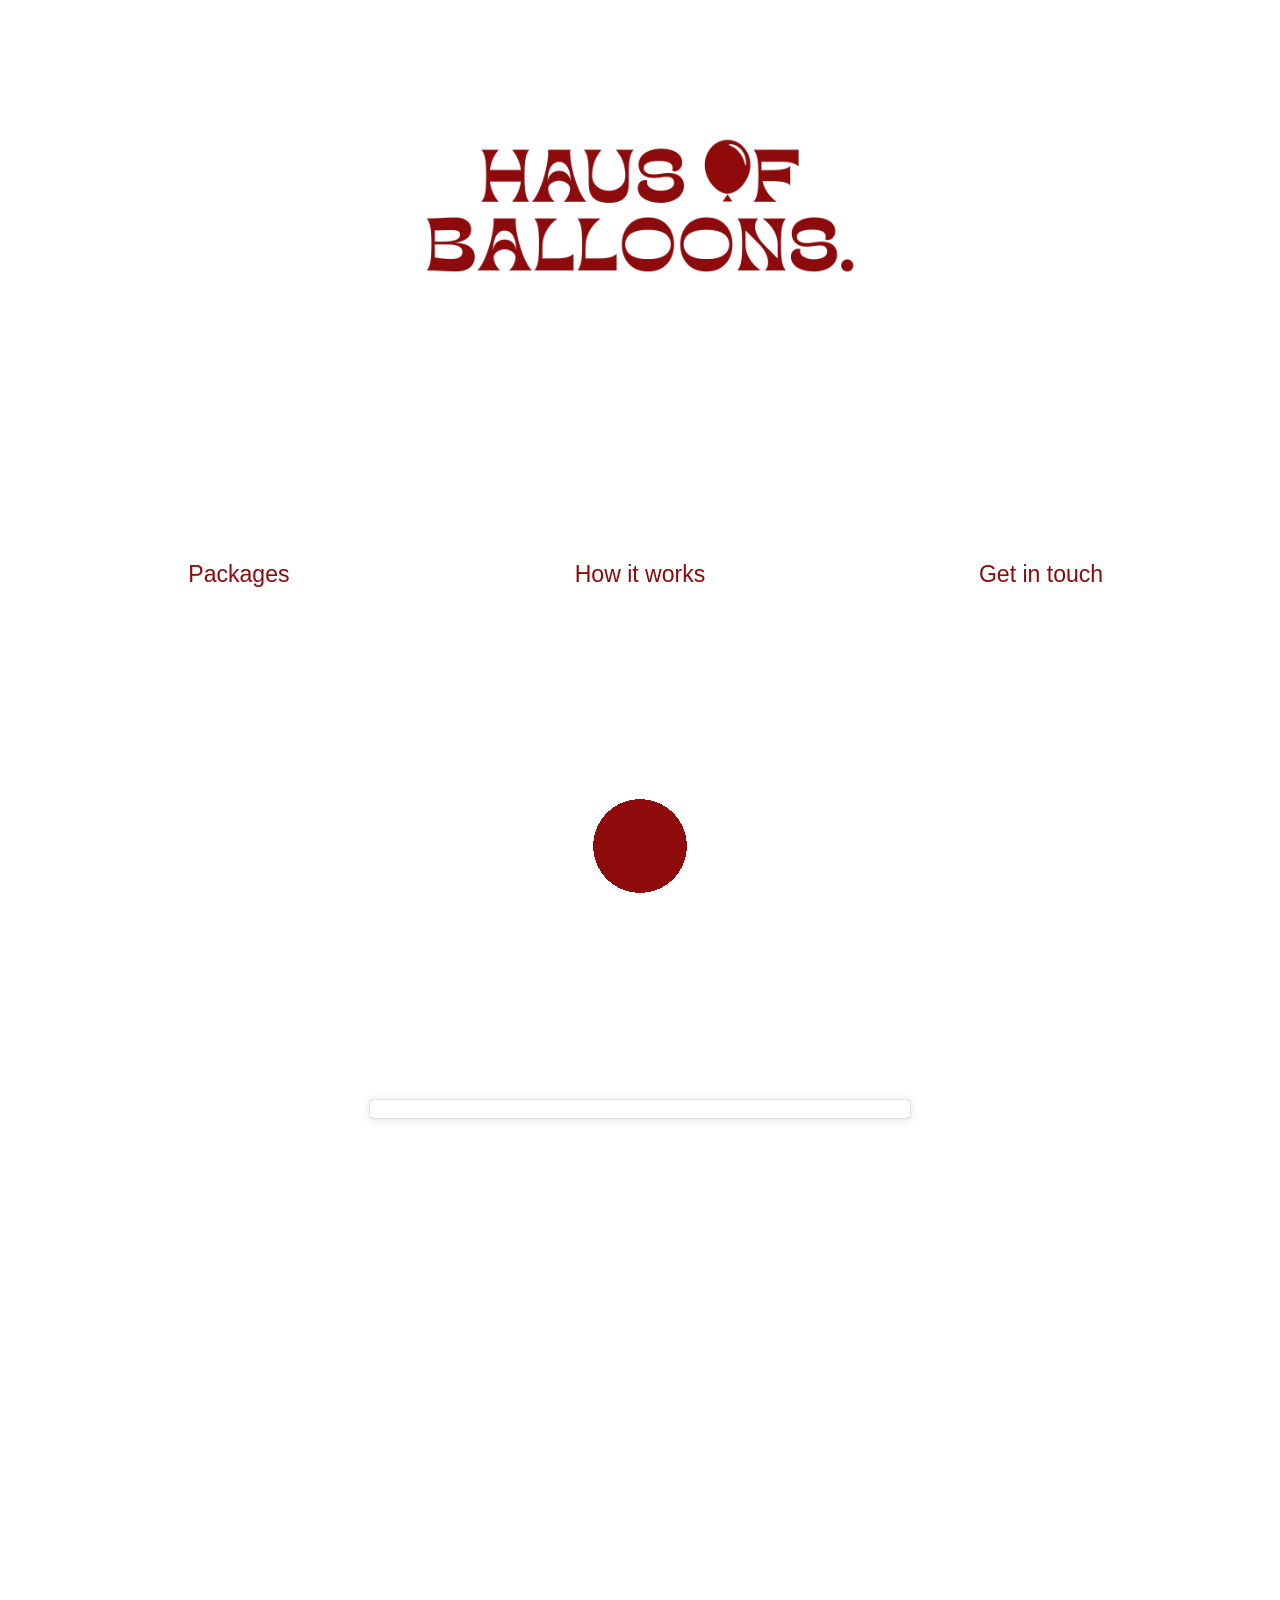
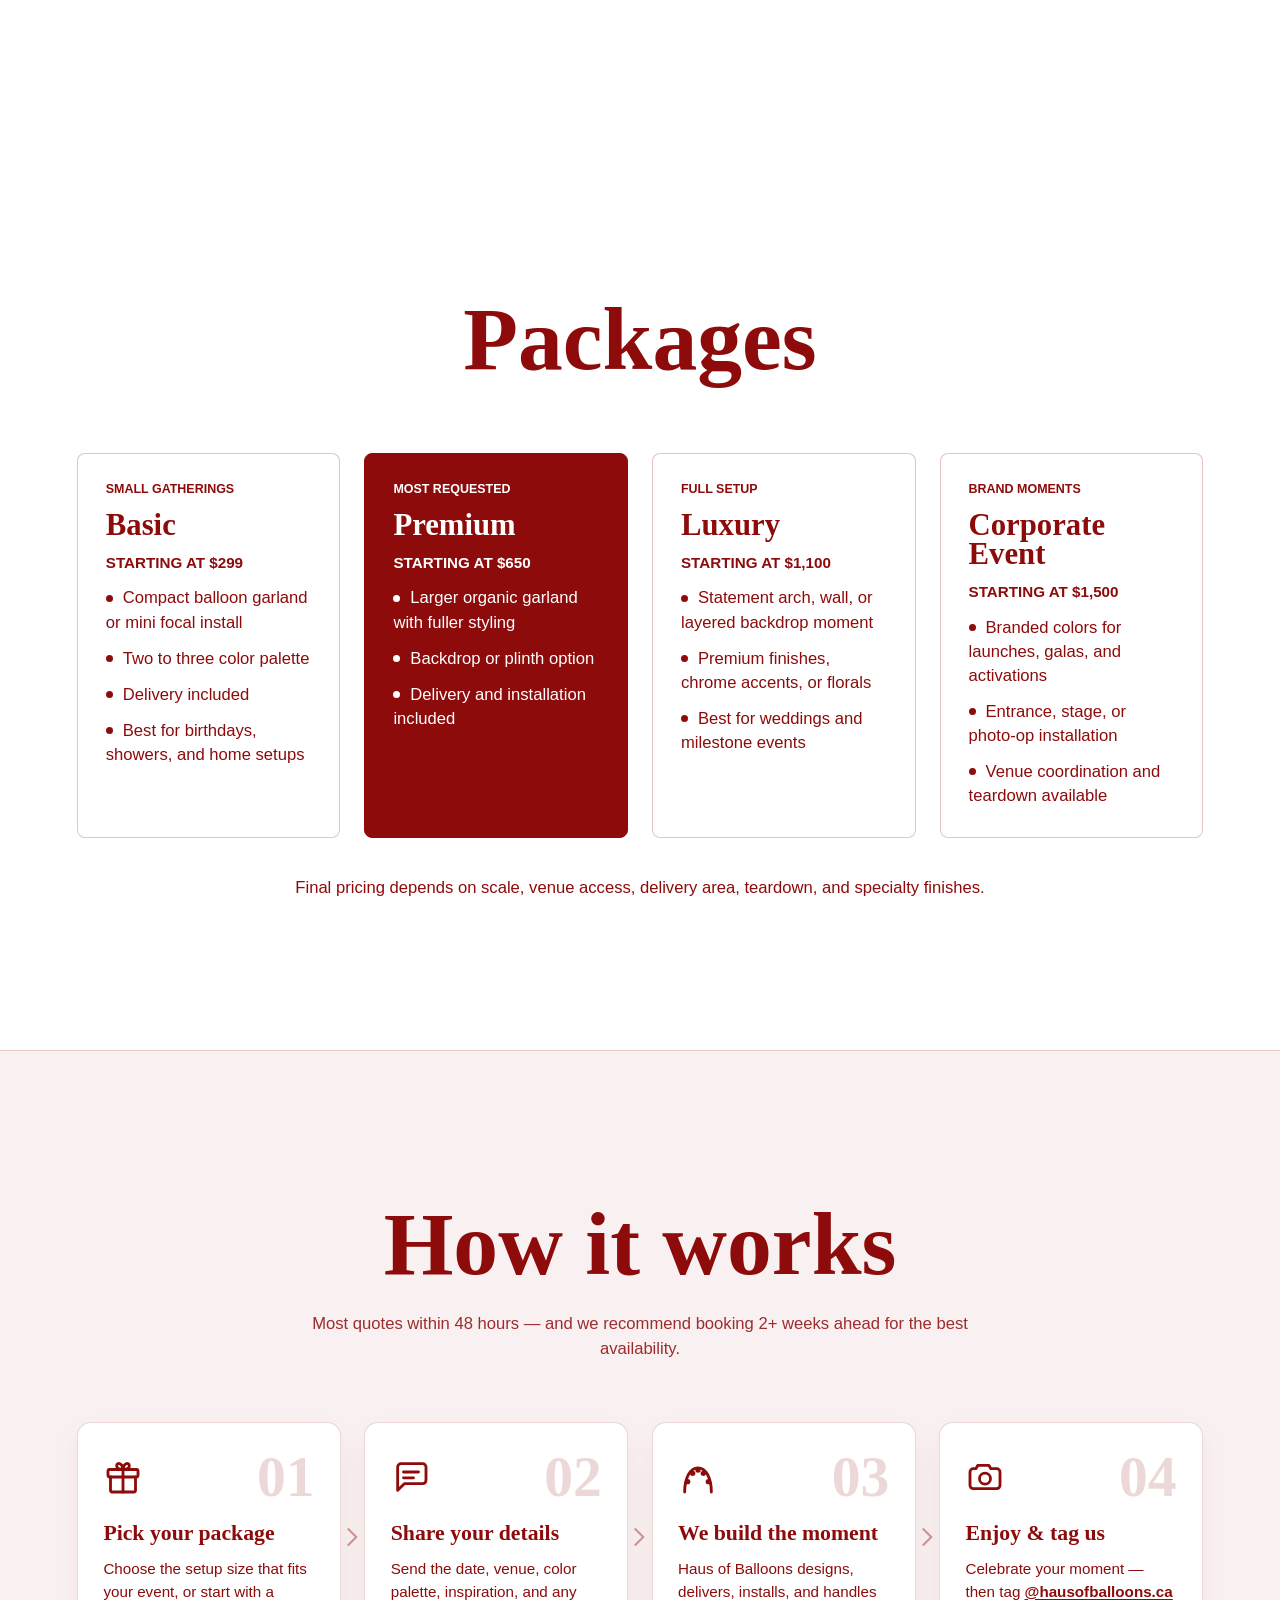
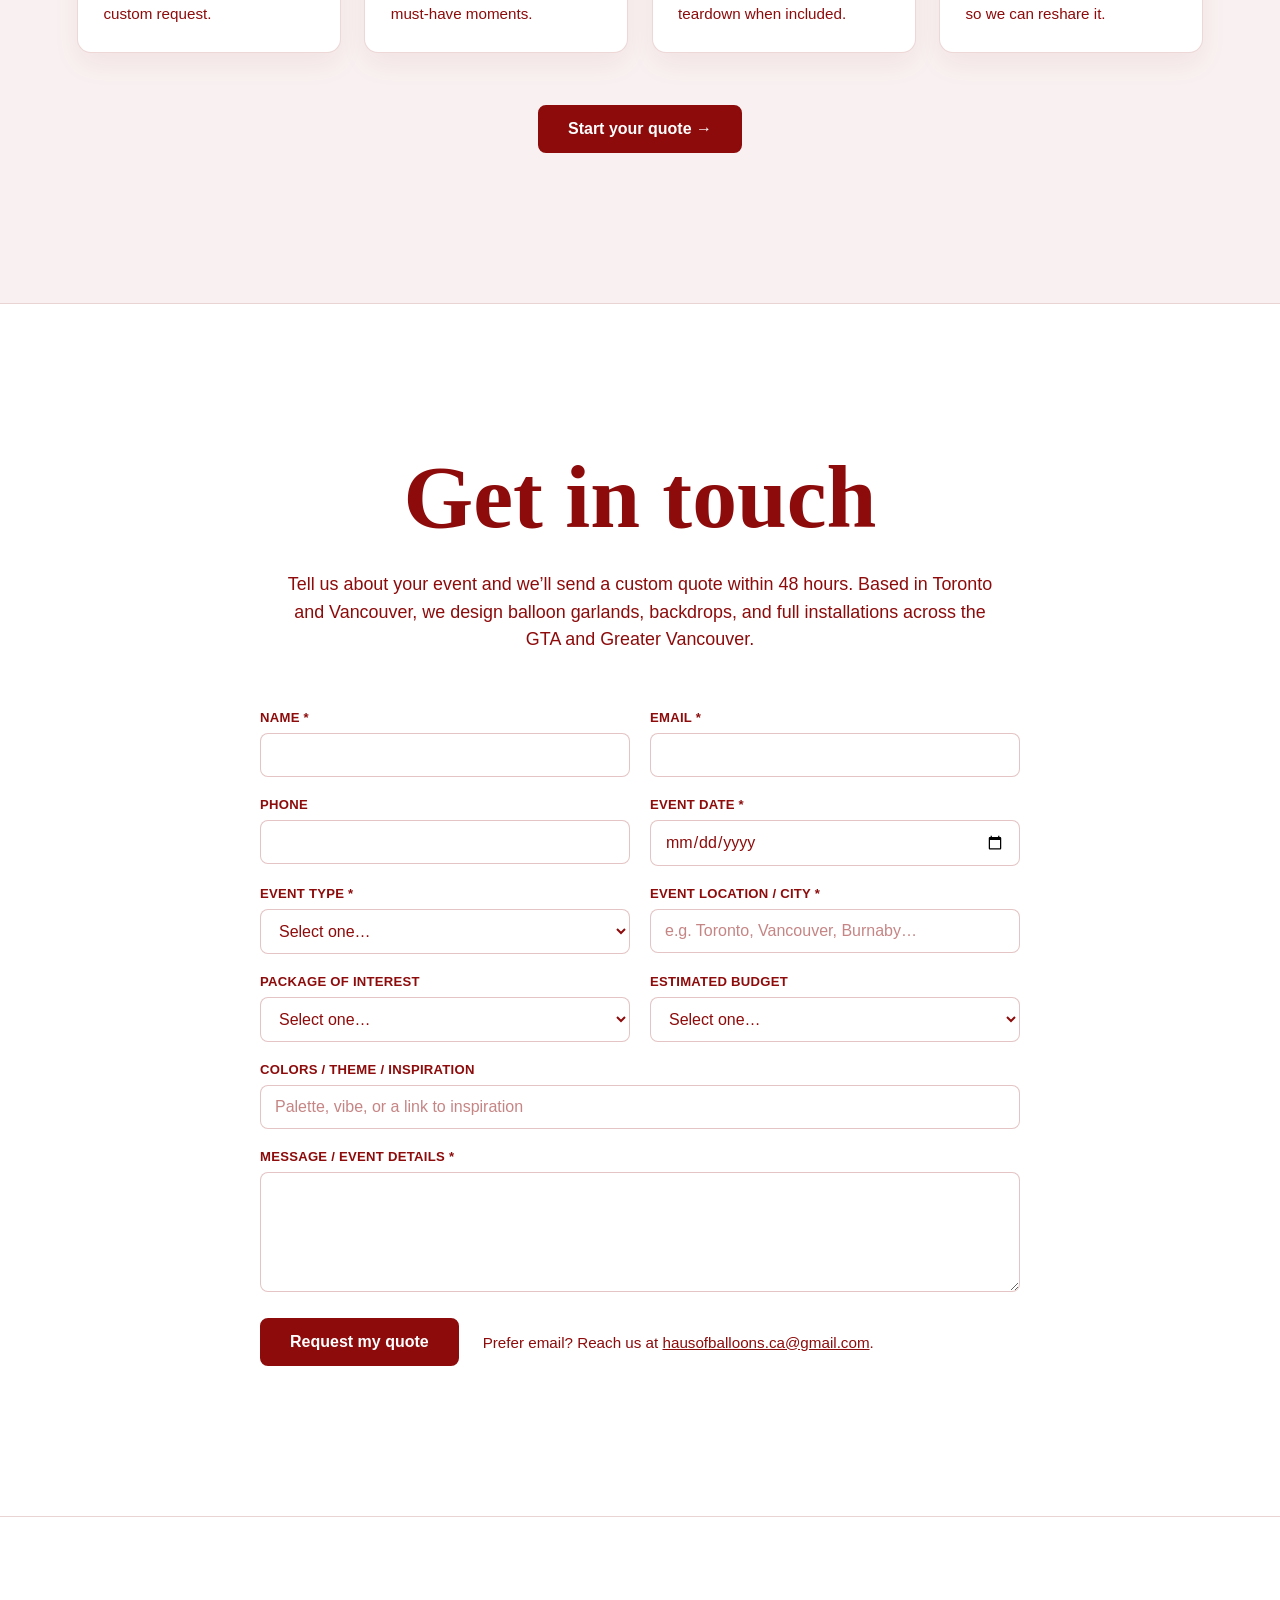
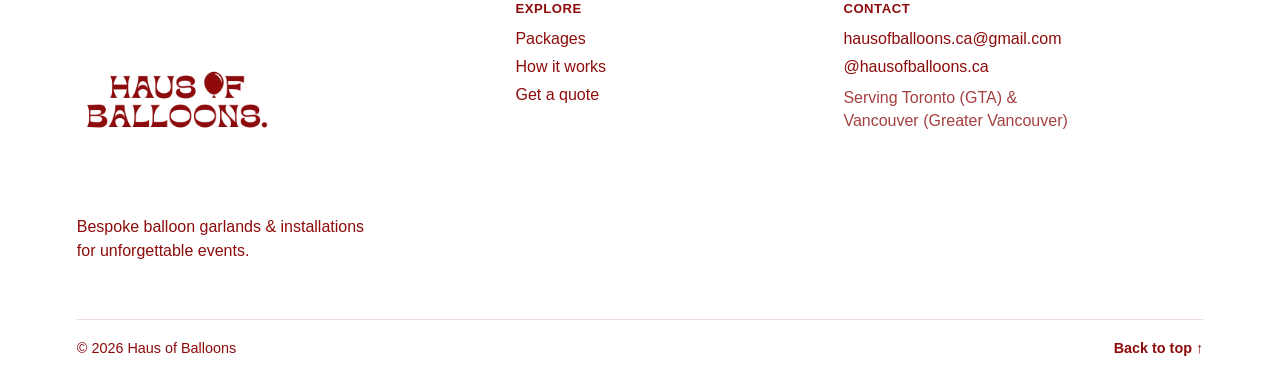
==== index.html @ 90cf415c "Upgrade "How it works" section - Restyle steps as cards on a tinted section; per-step line icons, ov" ====
<!doctype html>
<html lang="en-CA">
  <head>
    <meta charset="utf-8">
    <meta name="viewport" content="width=device-width, initial-scale=1">

    <title>Balloon Garlands &amp; Decor · Toronto &amp; Vancouver | Haus of Balloons</title>
    <meta name="description" content="Haus of Balloons designs bespoke balloon garlands, backdrops &amp; event installations across the Greater Toronto Area and Greater Vancouver. Get a custom quote.">
    <link rel="canonical" href="https://hausofballoons.ca/">
    <meta name="robots" content="index, follow, max-image-preview:large">
    <meta name="theme-color" content="#8d0b0b">

    <!-- Open Graph -->
    <meta property="og:type" content="website">
    <meta property="og:site_name" content="Haus of Balloons">
    <meta property="og:title" content="Haus of Balloons · Balloon Garlands &amp; Event Decor">
    <meta property="og:description" content="Bespoke balloon garlands, backdrops &amp; event installations across the GTA and Greater Vancouver. Get a custom quote.">
    <meta property="og:url" content="https://hausofballoons.ca/">
    <meta property="og:image" content="https://hausofballoons.ca/assets/og-image.png">
    <meta property="og:image:width" content="1200">
    <meta property="og:image:height" content="630">
    <meta property="og:image:alt" content="Haus of Balloons — balloon garlands, backdrops & event installations in Toronto & Vancouver">
    <meta property="og:locale" content="en_CA">

    <!-- Twitter -->
    <meta name="twitter:card" content="summary_large_image">
    <meta name="twitter:title" content="Haus of Balloons · Balloon Garlands &amp; Event Decor">
    <meta name="twitter:description" content="Bespoke balloon garlands, backdrops &amp; event installations across the GTA and Greater Vancouver.">
    <meta name="twitter:image" content="https://hausofballoons.ca/assets/og-image.png">

    <!-- Icons -->
    <link rel="icon" href="/favicon.svg" type="image/svg+xml">
    <link rel="icon" type="image/png" sizes="32x32" href="/favicon-32.png">
    <link rel="apple-touch-icon" href="/apple-touch-icon.png">

    <link rel="preload" href="assets/logo_text.webp" as="image" type="image/webp">
    <link rel="stylesheet" href="styles.css">

    <script type="application/ld+json">
    {
      "@context": "https://schema.org",
      "@graph": [
        {
          "@type": "WebSite",
          "@id": "https://hausofballoons.ca/#website",
          "url": "https://hausofballoons.ca/",
          "name": "Haus of Balloons",
          "inLanguage": "en-CA",
          "publisher": { "@id": "https://hausofballoons.ca/#business" }
        },
        {
          "@type": "LocalBusiness",
          "@id": "https://hausofballoons.ca/#business",
          "name": "Haus of Balloons",
          "description": "Bespoke balloon garlands, backdrops, and event installations serving the Greater Toronto Area and Greater Vancouver.",
          "url": "https://hausofballoons.ca/",
          "image": "https://hausofballoons.ca/assets/og-image.png",
          "logo": "https://hausofballoons.ca/assets/logo_text.webp",
          "email": "hausofballoons.ca@gmail.com",
          "priceRange": "$$",
          "currenciesAccepted": "CAD",
          "paymentAccepted": "Cash, Credit Card, e-Transfer",
          "sameAs": ["https://www.instagram.com/hausofballoons.ca/"],
          "address": { "@type": "PostalAddress", "addressCountry": "CA" },
          "areaServed": [
            { "@type": "AdministrativeArea", "name": "Greater Toronto Area" },
            { "@type": "City", "name": "Toronto" },
            { "@type": "AdministrativeArea", "name": "Greater Vancouver" },
            { "@type": "City", "name": "Vancouver" }
          ],
          "knowsAbout": ["Balloon garlands", "Balloon backdrops", "Balloon arches", "Event decor", "Corporate event decor"],
          "hasOfferCatalog": {
            "@type": "OfferCatalog",
            "name": "Balloon decor packages",
            "itemListElement": [
              { "@type": "Offer", "name": "Basic", "description": "Compact balloon garland or mini focal install; two-to-three colour palette; delivery included.", "priceCurrency": "CAD", "priceSpecification": { "@type": "PriceSpecification", "minPrice": 299, "priceCurrency": "CAD" } },
              { "@type": "Offer", "name": "Premium", "description": "Larger organic garland with fuller styling; backdrop or plinth option; delivery and installation included.", "priceCurrency": "CAD", "priceSpecification": { "@type": "PriceSpecification", "minPrice": 650, "priceCurrency": "CAD" } },
              { "@type": "Offer", "name": "Luxury", "description": "Statement arch, wall, or layered backdrop moment; premium finishes, chrome accents, or florals.", "priceCurrency": "CAD", "priceSpecification": { "@type": "PriceSpecification", "minPrice": 1100, "priceCurrency": "CAD" } },
              { "@type": "Offer", "name": "Corporate Event", "description": "Branded installation for launches, galas, and activations; entrance, stage, or photo-op moments.", "priceCurrency": "CAD", "priceSpecification": { "@type": "PriceSpecification", "minPrice": 1500, "priceCurrency": "CAD" } }
            ]
          }
        }
      ]
    }
    </script>
  </head>
  <body>
    <main>
      <section class="hero" id="top" aria-labelledby="site-title">
        <div class="hero__inner">
          <h1 id="site-title" class="sr-only">Haus of Balloons — balloon garlands, backdrops &amp; event decor in Toronto &amp; Vancouver</h1>
          <img
            class="hero__logo"
            src="assets/logo_text.webp"
            alt="Haus of Balloons"
            width="1500"
            height="1500"
            decoding="async"
          >

          <nav class="site-nav" aria-label="Primary">
            <a href="#packages">Packages</a>
            <a href="#how-it-works">How it works</a>
            <a href="#get-in-touch">Get in touch</a>
          </nav>
        </div>

        <div class="scroll-circle" aria-hidden="true"></div>
      </section>

      <section class="instagram" id="instagram" aria-labelledby="instagram-title">
        <div class="section-shell">
          <h2 id="instagram-title">AS SEEN ON INSTAGRAM</h2>
          <div class="reel-embeds" aria-label="Instagram reels">
            <blockquote
              class="instagram-media"
              data-instgrm-captioned
              data-instgrm-permalink="https://www.instagram.com/reel/DZJktStBcoI/?utm_source=ig_embed&amp;utm_campaign=loading"
              data-instgrm-version="14"
              style="background:#fff; border:0; border-radius:3px; box-shadow:0 0 1px 0 rgba(0,0,0,0.5),0 1px 10px 0 rgba(0,0,0,0.15); margin:1px; max-width:540px; min-width:326px; padding:0; width:calc(100% - 2px);"
            >
              <a href="https://www.instagram.com/reel/DZJktStBcoI/?utm_source=ig_embed&amp;utm_campaign=loading" target="_blank" rel="noopener">View this reel on Instagram</a>
            </blockquote>
          </div>
          <p class="instagram__cta">
            <a class="btn btn--ghost btn--on-red" href="https://www.instagram.com/hausofballoons.ca/" target="_blank" rel="noopener">See more on Instagram</a>
          </p>
        </div>
      </section>

      <section class="blank-section" id="packages" aria-labelledby="packages-title">
        <div class="section-shell">
          <h2 id="packages-title">Packages</h2>
          <div class="package-grid" aria-label="Balloon decor packages">
            <article class="package-card">
              <p class="package-card__eyebrow">Small gatherings</p>
              <h3>Basic</h3>
              <p class="package-card__price">Starting at $299</p>
              <ul>
                <li>Compact balloon garland or mini focal install</li>
                <li>Two to three color palette</li>
                <li>Delivery included</li>
                <li>Best for birthdays, showers, and home setups</li>
              </ul>
            </article>

            <article class="package-card package-card--featured">
              <p class="package-card__eyebrow">Most requested</p>
              <h3>Premium</h3>
              <p class="package-card__price">Starting at $650</p>
              <ul>
                <li>Larger organic garland with fuller styling</li>
                <li>Backdrop or plinth option</li>
                <li>Delivery and installation included</li>
              </ul>
            </article>

            <article class="package-card">
              <p class="package-card__eyebrow">Full setup</p>
              <h3>Luxury</h3>
              <p class="package-card__price">Starting at $1,100</p>
              <ul>
                <li>Statement arch, wall, or layered backdrop moment</li>
                <li>Premium finishes, chrome accents, or florals</li>
                <li>Best for weddings and milestone events</li>
              </ul>
            </article>

            <article class="package-card">
              <p class="package-card__eyebrow">Brand moments</p>
              <h3>Corporate Event</h3>
              <p class="package-card__price">Starting at $1,500</p>
              <ul>
                <li>Branded colors for launches, galas, and activations</li>
                <li>Entrance, stage, or photo-op installation</li>
                <li>Venue coordination and teardown available</li>
              </ul>
            </article>
          </div>
          <p class="section-note">
            Final pricing depends on scale, venue access, delivery area, teardown, and specialty finishes.
          </p>
        </div>
      </section>

      <section class="blank-section how" id="how-it-works" aria-labelledby="how-it-works-title">
        <div class="section-shell">
          <h2 id="how-it-works-title">How it works</h2>
          <p class="how__expect">Most quotes within 48 hours &mdash; and we recommend booking 2+ weeks ahead for the best availability.</p>

          <ol class="process-list">
            <li class="process-step">
              <span class="process-step__num" aria-hidden="true">01</span>
              <span class="process-step__icon" aria-hidden="true">
                <svg viewBox="0 0 24 24" fill="none" stroke="currentColor" stroke-width="1.7" stroke-linecap="round" stroke-linejoin="round">
                  <path d="M19.5 12v8a1 1 0 0 1-1 1h-13a1 1 0 0 1-1-1v-8"/>
                  <rect x="3" y="7.5" width="18" height="4.5" rx="1"/>
                  <path d="M12 7.5V21"/>
                  <path d="M12 7.5C9.6 7.5 8.2 6.6 8.2 5.3S9.2 3.6 10.2 4.1 12 5.9 12 7.5Z"/>
                  <path d="M12 7.5c2.4 0 3.8-.9 3.8-2.2S14.8 3.6 13.8 4.1 12 5.9 12 7.5Z"/>
                </svg>
              </span>
              <h3>Pick your package</h3>
              <p>Choose the setup size that fits your event, or start with a custom request.</p>
            </li>

            <li class="process-step">
              <span class="process-step__num" aria-hidden="true">02</span>
              <span class="process-step__icon" aria-hidden="true">
                <svg viewBox="0 0 24 24" fill="none" stroke="currentColor" stroke-width="1.7" stroke-linecap="round" stroke-linejoin="round">
                  <path d="M21 14a2 2 0 0 1-2 2H8l-4 4V6a2 2 0 0 1 2-2h13a2 2 0 0 1 2 2Z"/>
                  <path d="M7.5 9h9"/>
                  <path d="M7.5 12.5h6"/>
                </svg>
              </span>
              <h3>Share your details</h3>
              <p>Send the date, venue, color palette, inspiration, and any must-have moments.</p>
            </li>

            <li class="process-step">
              <span class="process-step__num" aria-hidden="true">03</span>
              <span class="process-step__icon" aria-hidden="true">
                <svg viewBox="0 0 24 24" fill="none" stroke="currentColor" stroke-width="1.7" stroke-linecap="round" stroke-linejoin="round">
                  <path d="M4 21C4 12 7.6 6.5 12 6.5S20 12 20 21"/>
                  <circle cx="5.8" cy="14.8" r="1.6" fill="currentColor" stroke="none"/>
                  <circle cx="8.8" cy="9.8" r="1.6" fill="currentColor" stroke="none"/>
                  <circle cx="12" cy="7.8" r="1.6" fill="currentColor" stroke="none"/>
                  <circle cx="15.2" cy="9.8" r="1.6" fill="currentColor" stroke="none"/>
                  <circle cx="18.2" cy="14.8" r="1.6" fill="currentColor" stroke="none"/>
                </svg>
              </span>
              <h3>We build the moment</h3>
              <p>Haus of Balloons designs, delivers, installs, and handles teardown when included.</p>
            </li>

            <li class="process-step">
              <span class="process-step__num" aria-hidden="true">04</span>
              <span class="process-step__icon" aria-hidden="true">
                <svg viewBox="0 0 24 24" fill="none" stroke="currentColor" stroke-width="1.7" stroke-linecap="round" stroke-linejoin="round">
                  <path d="M3 9a2 2 0 0 1 2-2h1.5l1.2-2h6.6l1.2 2H19a2 2 0 0 1 2 2v8a2 2 0 0 1-2 2H5a2 2 0 0 1-2-2Z"/>
                  <circle cx="12" cy="13" r="3.3"/>
                </svg>
              </span>
              <h3>Enjoy &amp; tag us</h3>
              <p>Celebrate your moment &mdash; then tag <a href="https://www.instagram.com/hausofballoons.ca/" target="_blank" rel="noopener">@hausofballoons.ca</a> so we can reshare it.</p>
            </li>
          </ol>

          <div class="how__cta">
            <a class="btn btn--primary" href="#get-in-touch">Start your quote &rarr;</a>
          </div>
        </div>
      </section>

      <section class="blank-section contact" id="get-in-touch" aria-labelledby="get-in-touch-title">
        <div class="section-shell">
          <h2 id="get-in-touch-title">Get in touch</h2>
          <p class="contact__intro">
            Tell us about your event and we&rsquo;ll send a custom quote within 48 hours.
            Based in Toronto and Vancouver, we design balloon garlands, backdrops, and
            full installations across the GTA and Greater Vancouver.
          </p>

          <form
            class="quote-form"
            name="quote"
            method="POST"
            data-netlify="true"
            netlify-honeypot="bot-field"
            action="/thank-you"
          >
            <input type="hidden" name="form-name" value="quote">
            <p class="hidden" aria-hidden="true">
              <label>Don&rsquo;t fill this out if you&rsquo;re human: <input name="bot-field"></label>
            </p>

            <div class="quote-form__field">
              <label for="name">Name <span class="req">*</span></label>
              <input id="name" name="name" type="text" autocomplete="name" required aria-required="true">
            </div>

            <div class="quote-form__field">
              <label for="email">Email <span class="req">*</span></label>
              <input id="email" name="email" type="email" autocomplete="email" required aria-required="true">
            </div>

            <div class="quote-form__field">
              <label for="phone">Phone</label>
              <input id="phone" name="phone" type="tel" autocomplete="tel">
            </div>

            <div class="quote-form__field">
              <label for="event-date">Event date <span class="req">*</span></label>
              <input id="event-date" name="event-date" type="date" required aria-required="true">
            </div>

            <div class="quote-form__field">
              <label for="event-type">Event type <span class="req">*</span></label>
              <select id="event-type" name="event-type" required aria-required="true">
                <option value="" disabled selected>Select one&hellip;</option>
                <option>Birthday</option>
                <option>Baby shower</option>
                <option>Wedding</option>
                <option>Corporate / Brand</option>
                <option>Anniversary</option>
                <option>Other</option>
              </select>
            </div>

            <div class="quote-form__field">
              <label for="event-location">Event location / city <span class="req">*</span></label>
              <input id="event-location" name="event-location" type="text" placeholder="e.g. Toronto, Vancouver, Burnaby&hellip;" required aria-required="true">
            </div>

            <div class="quote-form__field">
              <label for="package">Package of interest</label>
              <select id="package" name="package">
                <option value="" disabled selected>Select one&hellip;</option>
                <option>Basic</option>
                <option>Premium</option>
                <option>Luxury</option>
                <option>Corporate</option>
                <option>Not sure / custom</option>
              </select>
            </div>

            <div class="quote-form__field">
              <label for="budget">Estimated budget</label>
              <select id="budget" name="budget">
                <option value="" disabled selected>Select one&hellip;</option>
                <option>Under $500</option>
                <option>$500&ndash;$1,000</option>
                <option>$1,000&ndash;$2,000</option>
                <option>$2,000+</option>
                <option>Not sure</option>
              </select>
            </div>

            <div class="quote-form__field quote-form__field--full">
              <label for="theme">Colors / theme / inspiration</label>
              <input id="theme" name="theme" type="text" placeholder="Palette, vibe, or a link to inspiration">
            </div>

            <div class="quote-form__field quote-form__field--full">
              <label for="message">Message / event details <span class="req">*</span></label>
              <textarea id="message" name="message" rows="5" required aria-required="true"></textarea>
            </div>

            <div class="quote-form__actions quote-form__field--full">
              <button type="submit" class="btn btn--primary">Request my quote</button>
              <p class="quote-form__fallback">
                Prefer email? Reach us at
                <a href="mailto:hausofballoons.ca@gmail.com">hausofballoons.ca@gmail.com</a>.
              </p>
            </div>
          </form>
        </div>
      </section>
    </main>

    <footer class="site-footer" aria-labelledby="footer-title">
      <h2 id="footer-title" class="sr-only">Site footer</h2>
      <div class="section-shell site-footer__inner">
        <div class="site-footer__brand">
          <img
            class="site-footer__logo"
            src="assets/logo_text.webp"
            alt="Haus of Balloons"
            width="1500"
            height="1500"
            loading="lazy"
            decoding="async"
          >
          <p class="site-footer__tagline">
            Bespoke balloon garlands &amp; installations for unforgettable events.
          </p>
        </div>

        <nav class="site-footer__col" aria-label="Footer">
          <h3>Explore</h3>
          <ul>
            <li><a href="#packages">Packages</a></li>
            <li><a href="#how-it-works">How it works</a></li>
            <li><a href="#get-in-touch">Get a quote</a></li>
          </ul>
        </nav>

        <div class="site-footer__col">
          <h3>Contact</h3>
          <ul>
            <li><a href="mailto:hausofballoons.ca@gmail.com">hausofballoons.ca@gmail.com</a></li>
            <li><a href="https://instagram.com/hausofballoons.ca" target="_blank" rel="noopener">@hausofballoons.ca</a></li>
            <li class="site-footer__area">Serving Toronto (GTA) &amp; Vancouver (Greater Vancouver)</li>
          </ul>
        </div>
      </div>

      <div class="section-shell site-footer__bar">
        <p>&copy; 2026 Haus of Balloons</p>
        <a class="site-footer__top" href="#top">Back to top &uarr;</a>
      </div>
    </footer>

    <script src="main.js"></script>
  </body>
</html>
---- styles.css ----
:root {
  --brand-red: #8d0b0b;
  --page-bg: #ffffff;
  --text: #8d0b0b;
  --white: #ffffff;
  --shell: min(88vw, 1240px);
  --ease-out: cubic-bezier(0.16, 1, 0.3, 1);
}

* {
  box-sizing: border-box;
}

html {
  scroll-behavior: smooth;
  background: var(--page-bg);
}

body {
  min-width: 320px;
  margin: 0;
  color: var(--text);
  background: var(--white);
  font-family: "Glacial Indifference", "Avenir Next", Avenir, Montserrat, sans-serif;
  letter-spacing: 0;
  overflow-x: hidden;
}

body::selection {
  color: var(--white);
  background: var(--brand-red);
}

img,
video {
  display: block;
  max-width: 100%;
}

a {
  color: inherit;
}

.sr-only {
  position: absolute;
  width: 1px;
  height: 1px;
  padding: 0;
  margin: -1px;
  overflow: hidden;
  clip: rect(0, 0, 0, 0);
  white-space: nowrap;
  border: 0;
}

.hero {
  position: relative;
  min-height: 90vh;
  padding: clamp(18px, 4vh, 48px) 0 170px;
  background: transparent;
}

.hero__inner {
  position: relative;
  z-index: 20;
  width: var(--shell);
  min-height: calc(90vh - 170px);
  margin: 0 auto;
  display: grid;
  grid-template-rows: auto minmax(120px, 1fr);
  align-items: start;
}

.hero__logo {
  width: clamp(260px, 37vw, 540px);
  height: auto;
  justify-self: center;
  margin-top: clamp(-72px, -5vw, -24px);
}

.site-nav {
  align-self: center;
  display: grid;
  grid-template-columns: repeat(3, minmax(0, 1fr));
  gap: clamp(18px, 6vw, 96px);
  width: 100%;
  margin-top: clamp(20px, 3vh, 42px);
}

.site-nav a {
  display: inline-flex;
  justify-content: center;
  align-items: center;
  min-height: 44px;
  text-decoration: none;
  font-size: clamp(1.08rem, 1.8vw, 1.95rem);
  line-height: 1.1;
  font-weight: 400;
  text-align: center;
  transition:
    transform 180ms var(--ease-out),
    opacity 180ms var(--ease-out);
}

.site-nav a:hover,
.site-nav a:focus-visible {
  opacity: 0.72;
  transform: translateY(-2px);
}

.site-nav a:focus-visible,
.reel-card:focus-visible {
  outline: 2px solid currentColor;
  outline-offset: 8px;
}

.scroll-circle {
  position: absolute;
  top: 100%;
  left: 50%;
  z-index: 10;
  width: 520px;
  height: 520px;
  border-radius: 50%;
  pointer-events: none;
  background: var(--brand-red);
  transform: translate(-50%, -50%) scale(var(--circle-scale, 0.18));
  transform-origin: center;
  will-change: transform;
}

.instagram {
  position: relative;
  z-index: 40;
  min-height: 100vh;
  padding: clamp(48px, 8vw, 96px) 0;
  color: var(--white);
  background: var(--brand-red);
}

.motion-ready .instagram {
  background: transparent;
}

.section-shell {
  width: var(--shell);
  margin: 0 auto;
}

.instagram h2,
.blank-section h2 {
  margin: 0;
  text-align: center;
  font-family: Georgia, "Times New Roman", serif;
  font-size: clamp(2.4rem, 7vw, 6rem);
  line-height: 0.95;
  font-weight: 900;
  letter-spacing: 0;
}

.instagram h2 {
  margin-bottom: clamp(32px, 6vw, 72px);
}

.reel-grid {
  display: grid;
  grid-template-columns: repeat(4, minmax(0, 1fr));
  gap: clamp(14px, 2.2vw, 28px);
  align-items: start;
}

.reel-card {
  position: relative;
  display: block;
  aspect-ratio: 328 / 640;
  min-height: 0;
  overflow: hidden;
  color: var(--white);
  background: #5f0707;
  border: 2px solid rgba(255, 255, 255, 0.55);
  border-radius: 8px;
  box-shadow: 0 22px 48px rgba(44, 0, 0, 0.3);
  text-decoration: none;
}

.reel-card::after {
  content: "";
  position: absolute;
  inset: 0;
  border: 1px solid rgba(255, 255, 255, 0.24);
  border-radius: inherit;
  pointer-events: none;
}

.reel-card video {
  width: 100%;
  height: 100%;
  object-fit: cover;
}

.reel-embeds {
  display: flex;
  flex-wrap: wrap;
  justify-content: center;
  gap: clamp(16px, 2.5vw, 28px);
}

.reel-embeds .instagram-media {
  flex: 0 1 540px;
  max-width: 540px;
}

.instagram__cta {
  margin: clamp(28px, 5vw, 48px) 0 0;
  text-align: center;
}

.blank-section {
  position: relative;
  z-index: 40;
  min-height: 70vh;
  padding: clamp(76px, 12vw, 150px) 0;
  color: var(--brand-red);
  background: var(--white);
  scroll-margin-top: 24px;
}

.blank-section + .blank-section {
  border-top: 1px solid rgba(141, 11, 11, 0.18);
}

.package-grid {
  display: grid;
  grid-template-columns: repeat(4, minmax(0, 1fr));
  gap: clamp(14px, 2vw, 24px);
  margin-top: clamp(34px, 6vw, 72px);
}

.package-card {
  display: grid;
  grid-template-rows: auto auto auto 1fr;
  gap: 14px;
  min-height: 360px;
  padding: clamp(18px, 2.4vw, 28px);
  color: var(--brand-red);
  background: var(--white);
  border: 1px solid rgba(141, 11, 11, 0.24);
  border-radius: 8px;
}

.package-card--featured {
  color: var(--white);
  background: var(--brand-red);
  border-color: var(--brand-red);
}

.package-card__eyebrow,
.package-card__price,
.section-note {
  margin: 0;
  font-size: 0.78rem;
  line-height: 1.2;
  font-weight: 700;
  text-transform: uppercase;
}

.package-card h3 {
  margin: 0;
  font-family: Georgia, "Times New Roman", serif;
  font-size: clamp(1.7rem, 2.4vw, 2.6rem);
  line-height: 0.95;
}

.package-card__price {
  font-size: 0.95rem;
}

.package-card ul {
  display: grid;
  gap: 12px;
  align-content: start;
  padding: 0;
  margin: 0;
  list-style: none;
}

.package-card li,
.section-note {
  font-size: clamp(0.98rem, 1.3vw, 1.08rem);
  line-height: 1.45;
}

.package-card li::before {
  content: "";
  display: inline-block;
  width: 0.42em;
  height: 0.42em;
  margin-right: 0.6em;
  border-radius: 999px;
  vertical-align: 0.12em;
  background: currentColor;
}

.section-note {
  max-width: 780px;
  margin: clamp(22px, 4vw, 38px) auto 0;
  text-align: center;
  text-transform: none;
  font-weight: 400;
}

/* ------------------------------------------------------------------ */
/* How it works                                                       */
/* ------------------------------------------------------------------ */
.how {
  background: #f9f1f1;
}

.how__expect {
  max-width: 720px;
  margin: clamp(16px, 3vw, 26px) auto 0;
  text-align: center;
  font-size: clamp(0.95rem, 1.3vw, 1.08rem);
  line-height: 1.5;
  opacity: 0.85;
}

.process-list {
  display: grid;
  grid-template-columns: repeat(4, minmax(0, 1fr));
  gap: clamp(16px, 1.8vw, 26px);
  padding: 0;
  margin: clamp(32px, 5vw, 60px) 0 0;
  list-style: none;
}

.process-step {
  position: relative;
  display: grid;
  grid-template-columns: auto 1fr;
  align-items: center;
  column-gap: 12px;
  row-gap: 12px;
  padding: clamp(20px, 2vw, 30px);
  background: var(--white);
  border: 1px solid rgba(141, 11, 11, 0.16);
  border-radius: 14px;
  box-shadow: 0 12px 28px rgba(141, 11, 11, 0.06);
}

.process-step__icon {
  grid-column: 1;
  grid-row: 1;
  display: inline-flex;
  width: 40px;
  height: 40px;
  color: var(--brand-red);
}

.process-step__icon svg {
  width: 100%;
  height: 100%;
}

.process-step__num {
  grid-column: 2;
  grid-row: 1;
  justify-self: end;
  font-family: Georgia, "Times New Roman", serif;
  font-size: 3.6rem;
  font-weight: 900;
  line-height: 1;
  color: rgba(141, 11, 11, 0.16);
  pointer-events: none;
}

.process-step h3 {
  grid-column: 1 / -1;
  grid-row: 2;
  margin: 4px 0 0;
  font-family: Georgia, "Times New Roman", serif;
  font-size: clamp(1.3rem, 1.7vw, 1.6rem);
  line-height: 1.1;
}

.process-step p {
  grid-column: 1 / -1;
  grid-row: 3;
  margin: 0;
  font-size: clamp(0.95rem, 1.15vw, 1.04rem);
  line-height: 1.5;
}

.process-step a {
  font-weight: 600;
  text-underline-offset: 2px;
}

/* connecting flow arrow (horizontal between cards) */
.process-step:not(:last-child)::after {
  content: "";
  position: absolute;
  z-index: 1;
  top: 50%;
  right: -15px;
  width: 11px;
  height: 11px;
  border-top: 2px solid rgba(141, 11, 11, 0.4);
  border-right: 2px solid rgba(141, 11, 11, 0.4);
  transform: translateY(-50%) rotate(45deg);
}

.how__cta {
  margin-top: clamp(30px, 5vw, 52px);
  text-align: center;
}

/* scroll reveal (opt-in via JS; reduced-motion safe) */
.process-list.js-anim .process-step {
  opacity: 0;
  transform: translateY(18px);
  transition:
    opacity 0.6s var(--ease-out),
    transform 0.6s var(--ease-out);
}

.process-list.js-anim .process-step.is-visible {
  opacity: 1;
  transform: none;
}

@media (max-width: 900px) {
  .how .process-list {
    grid-template-columns: 1fr;
    width: min(560px, 100%);
    margin-inline: auto;
  }

  /* arrow points downward between stacked cards */
  .process-step:not(:last-child)::after {
    top: auto;
    right: 50%;
    bottom: -15px;
    transform: translateX(50%) rotate(135deg);
  }
}

@media (prefers-reduced-motion: reduce) {
  .process-list.js-anim .process-step {
    opacity: 1;
    transform: none;
    transition: none;
  }
}

@media (max-width: 780px) {
  .hero {
    min-height: 88vh;
    padding-bottom: 150px;
  }

  .hero__inner {
    min-height: calc(88vh - 150px);
  }

  .hero__logo {
    width: min(82vw, 420px);
    margin-top: clamp(-44px, -6vw, -18px);
  }

  .site-nav {
    grid-template-columns: 1fr;
    gap: 10px;
    align-self: start;
    margin-top: 22px;
  }

  .site-nav a {
    font-size: clamp(1.05rem, 5vw, 1.45rem);
  }

  .reel-grid {
    grid-template-columns: repeat(2, minmax(0, 1fr));
  }

  .package-grid,
  .process-list {
    grid-template-columns: 1fr;
  }

  .package-card {
    min-height: 0;
  }

  .process-list {
    width: min(620px, 100%);
    margin-right: auto;
    margin-left: auto;
  }
}

@media (max-width: 480px) {
  :root {
    --shell: min(90vw, 1240px);
  }

  .hero {
    min-height: 86vh;
  }

  .reel-grid {
    grid-template-columns: 1fr;
    width: min(76vw, 260px);
    margin: 0 auto;
  }

  .instagram h2,
  .blank-section h2 {
    font-size: clamp(2.1rem, 14vw, 3.9rem);
  }

  .package-card h3,
  .process-list h3 {
    font-size: clamp(1.55rem, 8vw, 2.2rem);
  }
}

@media (prefers-reduced-motion: reduce) {
  html {
    scroll-behavior: auto;
  }

  *,
  *::before,
  *::after {
    transition-duration: 0.001ms !important;
    animation-duration: 0.001ms !important;
    animation-iteration-count: 1 !important;
  }

  .instagram {
    background: var(--brand-red);
  }
}

/* ------------------------------------------------------------------ */
/* Buttons                                                            */
/* ------------------------------------------------------------------ */
.btn {
  display: inline-flex;
  align-items: center;
  justify-content: center;
  min-height: 48px;
  padding: 0 28px;
  font: inherit;
  font-size: 1rem;
  font-weight: 600;
  text-align: center;
  text-decoration: none;
  cursor: pointer;
  border: 2px solid var(--brand-red);
  border-radius: 8px;
  transition:
    transform 180ms var(--ease-out),
    opacity 180ms var(--ease-out),
    background-color 180ms var(--ease-out),
    color 180ms var(--ease-out);
}

.btn--primary {
  color: var(--white);
  background: var(--brand-red);
}

.btn--ghost {
  color: var(--brand-red);
  background: transparent;
}

/* Ghost button on the red Instagram band */
.btn--on-red {
  color: var(--white);
  background: transparent;
  border-color: rgba(255, 255, 255, 0.7);
}

.btn--on-red:hover,
.btn--on-red:focus-visible {
  color: var(--brand-red);
  background: var(--white);
  border-color: var(--white);
}

.btn:hover,
.btn:focus-visible {
  transform: translateY(-2px);
  opacity: 0.92;
}

.btn:focus-visible {
  outline: 2px solid currentColor;
  outline-offset: 4px;
}

/* ------------------------------------------------------------------ */
/* Contact / quote form                                               */
/* ------------------------------------------------------------------ */
.hidden {
  display: none;
}

.contact__intro {
  max-width: 720px;
  margin: clamp(20px, 4vw, 32px) auto 0;
  text-align: center;
  font-size: clamp(1rem, 1.4vw, 1.15rem);
  line-height: 1.55;
}

.quote-form {
  display: grid;
  grid-template-columns: repeat(2, minmax(0, 1fr));
  gap: 20px;
  width: min(760px, 100%);
  margin: clamp(34px, 6vw, 56px) auto 0;
  text-align: left;
}

.quote-form__field {
  display: grid;
  gap: 8px;
  align-content: start;
}

.quote-form__field--full {
  grid-column: 1 / -1;
}

.quote-form label {
  font-size: 0.82rem;
  font-weight: 700;
  letter-spacing: 0.02em;
  text-transform: uppercase;
}

.quote-form .req {
  color: var(--brand-red);
}

.quote-form input,
.quote-form select,
.quote-form textarea {
  width: 100%;
  padding: 12px 14px;
  font: inherit;
  font-size: 1rem;
  color: var(--brand-red);
  background: var(--white);
  border: 1px solid rgba(141, 11, 11, 0.24);
  border-radius: 8px;
}

.quote-form input::placeholder,
.quote-form textarea::placeholder {
  color: rgba(141, 11, 11, 0.5);
}

.quote-form textarea {
  min-height: 120px;
  resize: vertical;
}

.quote-form input:focus-visible,
.quote-form select:focus-visible,
.quote-form textarea:focus-visible {
  outline: 2px solid var(--brand-red);
  outline-offset: 2px;
  border-color: var(--brand-red);
}

.quote-form__actions {
  display: flex;
  flex-wrap: wrap;
  align-items: center;
  gap: 16px 24px;
  margin-top: 6px;
}

.quote-form__fallback {
  margin: 0;
  font-size: 0.95rem;
}

/* ------------------------------------------------------------------ */
/* Footer                                                             */
/* ------------------------------------------------------------------ */
.site-footer {
  position: relative;
  z-index: 40;
  padding: clamp(48px, 7vw, 84px) 0 clamp(22px, 3vw, 32px);
  color: var(--brand-red);
  background: var(--white);
  border-top: 1px solid rgba(141, 11, 11, 0.18);
}

.site-footer__inner {
  display: grid;
  grid-template-columns: 1.4fr 1fr 1.3fr;
  gap: clamp(28px, 4vw, 56px);
  align-items: start;
}

.site-footer__logo {
  width: clamp(150px, 18vw, 200px);
  height: auto;
}

.site-footer__tagline {
  max-width: 34ch;
  margin: 14px 0 0;
  font-size: 1rem;
  line-height: 1.5;
}

.site-footer__col h3 {
  margin: 0 0 14px;
  font-size: 0.82rem;
  font-weight: 700;
  letter-spacing: 0.04em;
  text-transform: uppercase;
}

.site-footer__col ul {
  display: grid;
  gap: 10px;
  padding: 0;
  margin: 0;
  list-style: none;
}

.site-footer__col a {
  text-decoration: none;
  transition: opacity 180ms var(--ease-out);
}

.site-footer__col a:hover,
.site-footer__col a:focus-visible {
  opacity: 0.7;
  text-decoration: underline;
}

.site-footer__area {
  max-width: 28ch;
  opacity: 0.78;
  line-height: 1.45;
}

.site-footer__bar {
  display: flex;
  flex-wrap: wrap;
  align-items: center;
  justify-content: space-between;
  gap: 12px 24px;
  margin-top: clamp(36px, 5vw, 56px);
  padding-top: 20px;
  border-top: 1px solid rgba(141, 11, 11, 0.14);
  font-size: 0.9rem;
}

.site-footer__bar p {
  margin: 0;
}

.site-footer__top {
  font-weight: 600;
  text-decoration: none;
  transition: opacity 180ms var(--ease-out);
}

.site-footer__top:hover,
.site-footer__top:focus-visible {
  opacity: 0.7;
}

/* ------------------------------------------------------------------ */
/* Thank-you page                                                     */
/* ------------------------------------------------------------------ */
.thanks {
  display: grid;
  place-items: center;
  min-height: 100vh;
  padding: clamp(40px, 8vw, 80px) 0;
  text-align: center;
  color: var(--brand-red);
  background: var(--white);
}

.thanks__inner {
  display: grid;
  justify-items: center;
  gap: 6px;
  width: min(88vw, 640px);
}

.thanks__logo {
  width: clamp(200px, 40vw, 300px);
  height: auto;
}

.thanks__title {
  margin: 0;
  font-family: Georgia, "Times New Roman", serif;
  font-size: clamp(2rem, 5vw, 3.2rem);
  line-height: 1;
}

.thanks__text {
  max-width: 48ch;
  margin: 10px 0 24px;
  font-size: clamp(1rem, 1.5vw, 1.15rem);
  line-height: 1.6;
}

.thanks__actions {
  display: flex;
  flex-wrap: wrap;
  justify-content: center;
  gap: 16px;
}

/* ------------------------------------------------------------------ */
/* Responsive: stack form + footer                                    */
/* ------------------------------------------------------------------ */
@media (max-width: 780px) {
  .quote-form {
    grid-template-columns: 1fr;
  }

  .site-footer__inner {
    grid-template-columns: 1fr;
    gap: 32px;
  }
}
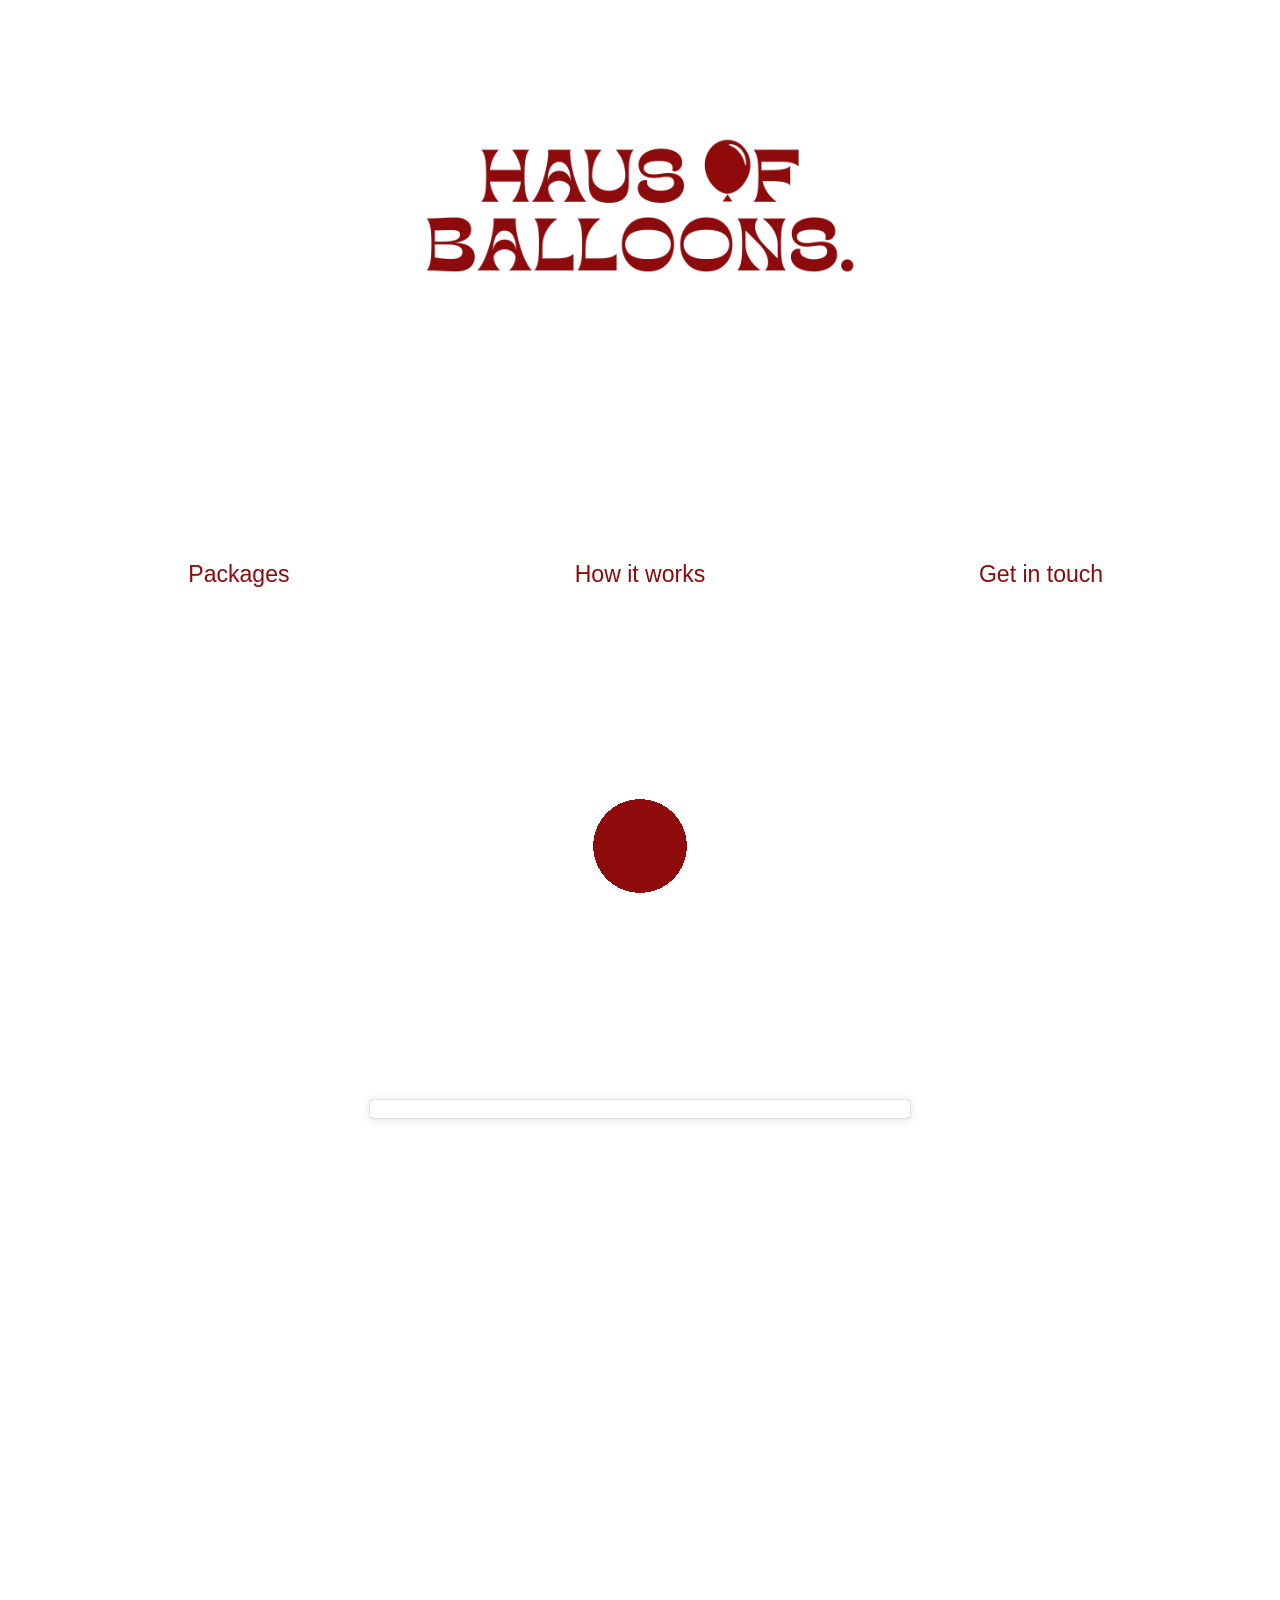
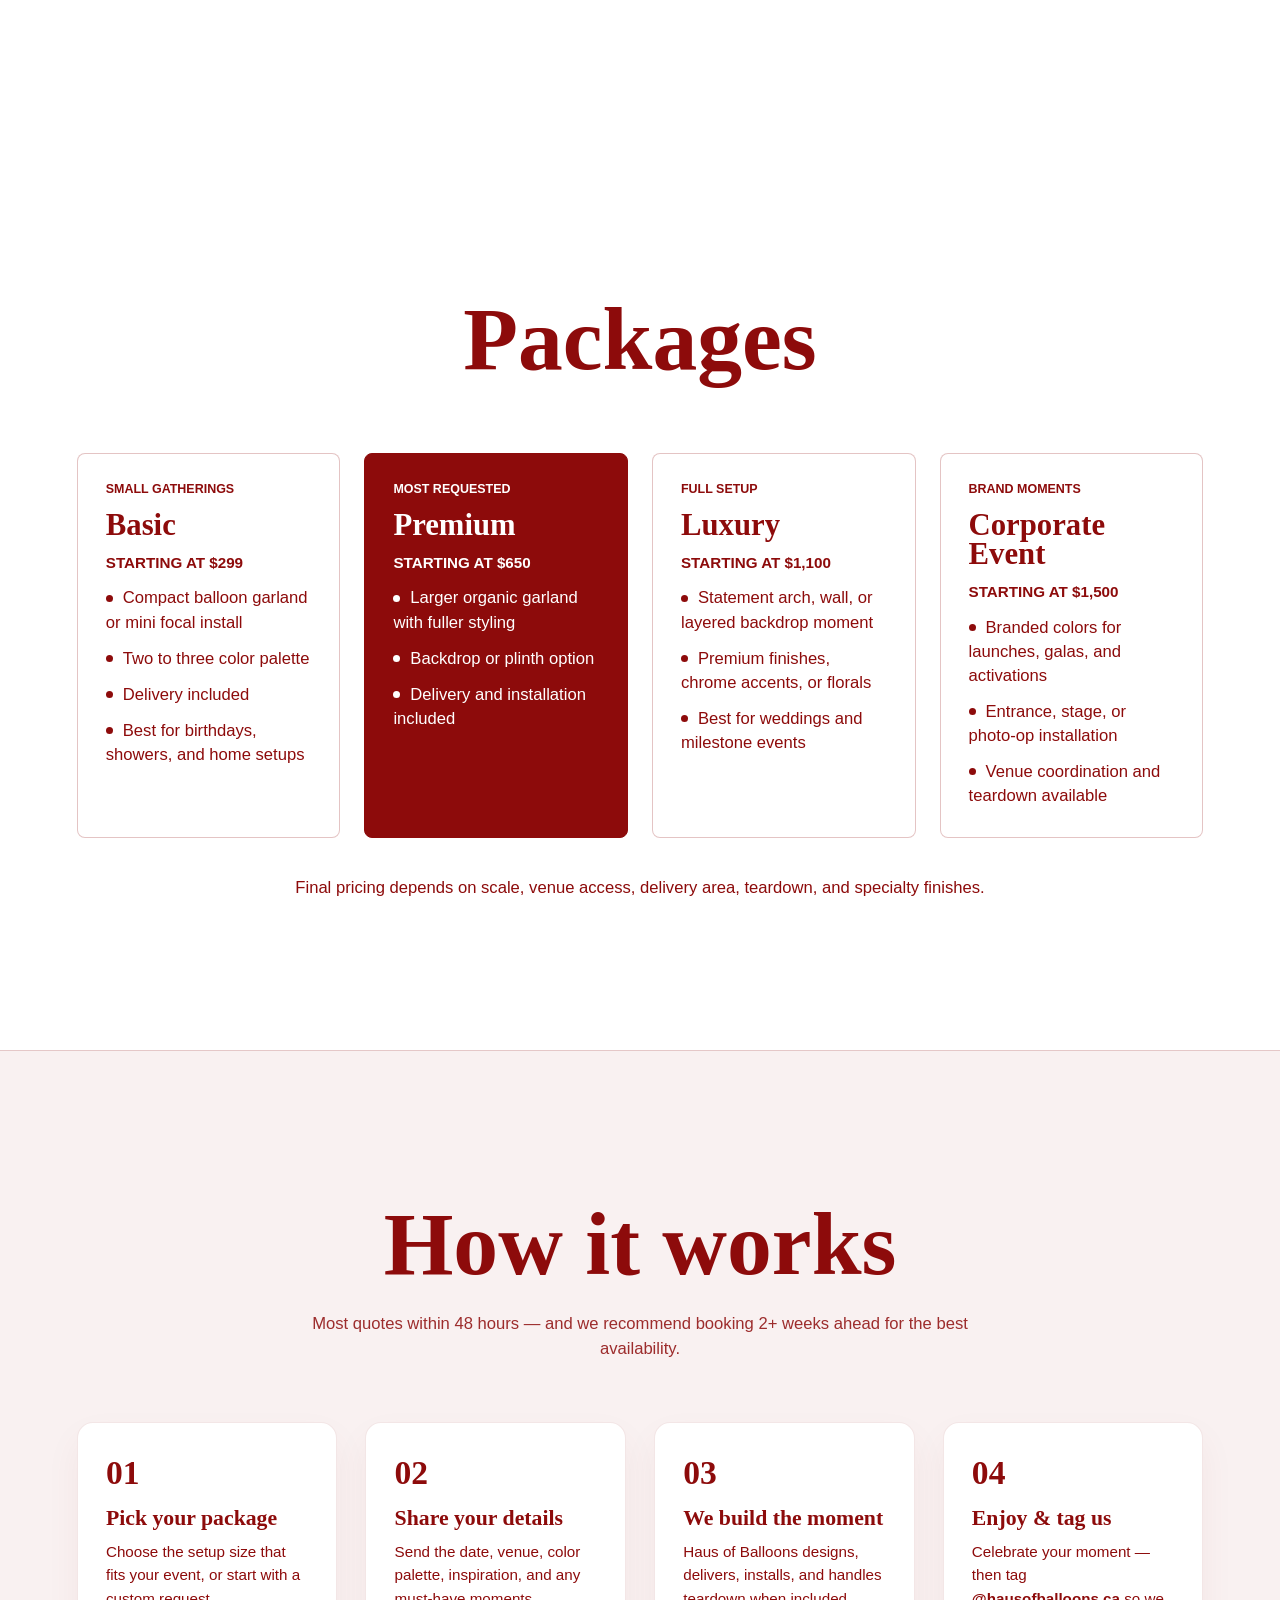
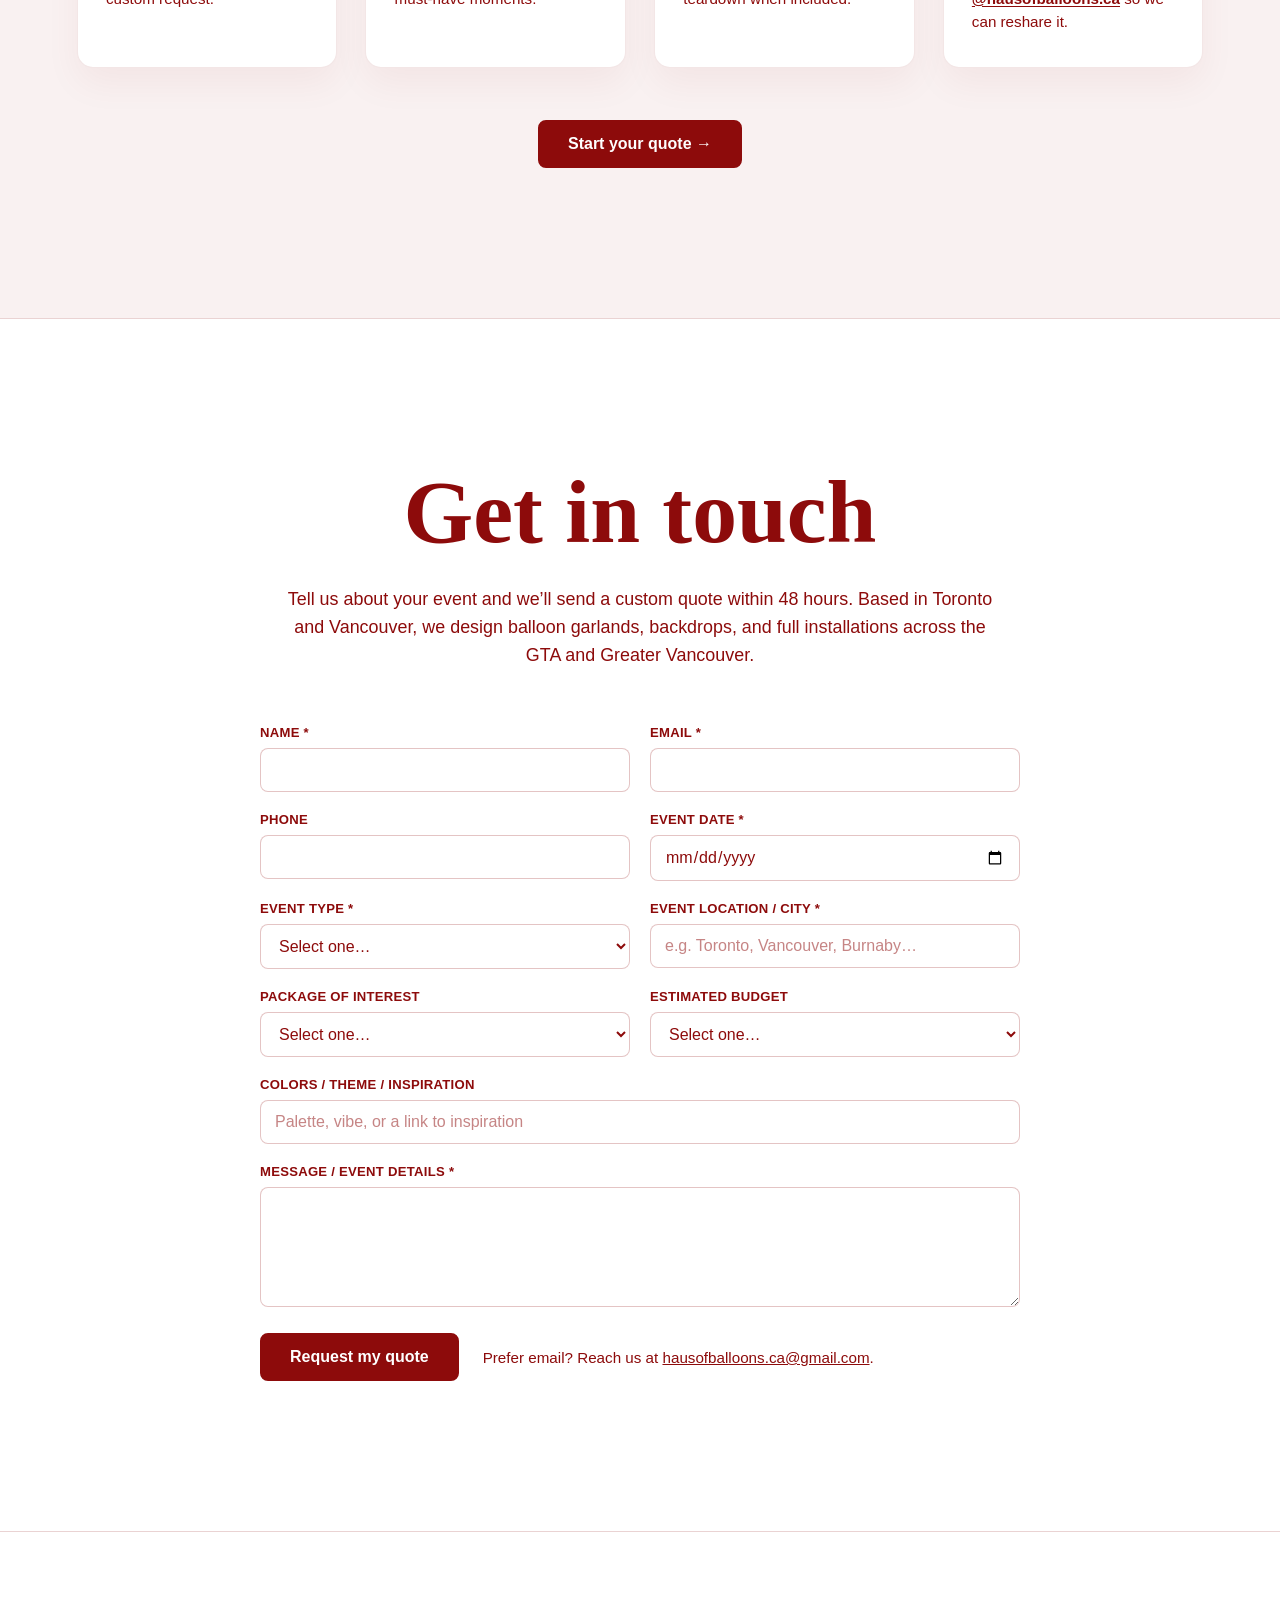
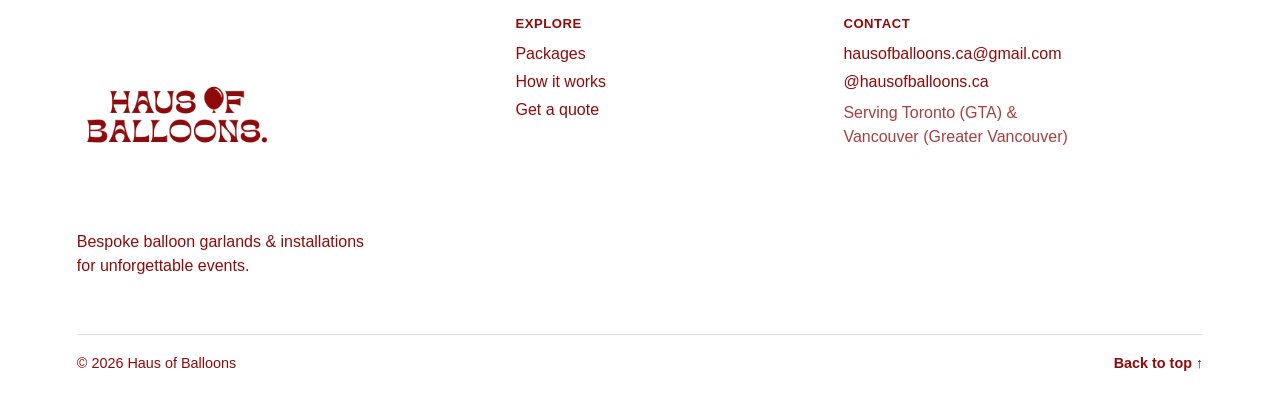
==== commit 9912084e: "Clean up "How it works" cards per feedback - Remove per-step icons (one rendered skewed) and the con" ====
--- a/index.html
+++ b/index.html
@@ -191,56 +191,24 @@
           <ol class="process-list">
             <li class="process-step">
               <span class="process-step__num" aria-hidden="true">01</span>
-              <span class="process-step__icon" aria-hidden="true">
-                <svg viewBox="0 0 24 24" fill="none" stroke="currentColor" stroke-width="1.7" stroke-linecap="round" stroke-linejoin="round">
-                  <path d="M19.5 12v8a1 1 0 0 1-1 1h-13a1 1 0 0 1-1-1v-8"/>
-                  <rect x="3" y="7.5" width="18" height="4.5" rx="1"/>
-                  <path d="M12 7.5V21"/>
-                  <path d="M12 7.5C9.6 7.5 8.2 6.6 8.2 5.3S9.2 3.6 10.2 4.1 12 5.9 12 7.5Z"/>
-                  <path d="M12 7.5c2.4 0 3.8-.9 3.8-2.2S14.8 3.6 13.8 4.1 12 5.9 12 7.5Z"/>
-                </svg>
-              </span>
               <h3>Pick your package</h3>
               <p>Choose the setup size that fits your event, or start with a custom request.</p>
             </li>
 
             <li class="process-step">
               <span class="process-step__num" aria-hidden="true">02</span>
-              <span class="process-step__icon" aria-hidden="true">
-                <svg viewBox="0 0 24 24" fill="none" stroke="currentColor" stroke-width="1.7" stroke-linecap="round" stroke-linejoin="round">
-                  <path d="M21 14a2 2 0 0 1-2 2H8l-4 4V6a2 2 0 0 1 2-2h13a2 2 0 0 1 2 2Z"/>
-                  <path d="M7.5 9h9"/>
-                  <path d="M7.5 12.5h6"/>
-                </svg>
-              </span>
               <h3>Share your details</h3>
               <p>Send the date, venue, color palette, inspiration, and any must-have moments.</p>
             </li>
 
             <li class="process-step">
               <span class="process-step__num" aria-hidden="true">03</span>
-              <span class="process-step__icon" aria-hidden="true">
-                <svg viewBox="0 0 24 24" fill="none" stroke="currentColor" stroke-width="1.7" stroke-linecap="round" stroke-linejoin="round">
-                  <path d="M4 21C4 12 7.6 6.5 12 6.5S20 12 20 21"/>
-                  <circle cx="5.8" cy="14.8" r="1.6" fill="currentColor" stroke="none"/>
-                  <circle cx="8.8" cy="9.8" r="1.6" fill="currentColor" stroke="none"/>
-                  <circle cx="12" cy="7.8" r="1.6" fill="currentColor" stroke="none"/>
-                  <circle cx="15.2" cy="9.8" r="1.6" fill="currentColor" stroke="none"/>
-                  <circle cx="18.2" cy="14.8" r="1.6" fill="currentColor" stroke="none"/>
-                </svg>
-              </span>
               <h3>We build the moment</h3>
               <p>Haus of Balloons designs, delivers, installs, and handles teardown when included.</p>
             </li>
 
             <li class="process-step">
               <span class="process-step__num" aria-hidden="true">04</span>
-              <span class="process-step__icon" aria-hidden="true">
-                <svg viewBox="0 0 24 24" fill="none" stroke="currentColor" stroke-width="1.7" stroke-linecap="round" stroke-linejoin="round">
-                  <path d="M3 9a2 2 0 0 1 2-2h1.5l1.2-2h6.6l1.2 2H19a2 2 0 0 1 2 2v8a2 2 0 0 1-2 2H5a2 2 0 0 1-2-2Z"/>
-                  <circle cx="12" cy="13" r="3.3"/>
-                </svg>
-              </span>
               <h3>Enjoy &amp; tag us</h3>
               <p>Celebrate your moment &mdash; then tag <a href="https://www.instagram.com/hausofballoons.ca/" target="_blank" rel="noopener">@hausofballoons.ca</a> so we can reshare it.</p>
             </li>
--- a/styles.css
+++ b/styles.css
@@ -328,86 +328,46 @@
 .process-list {
   display: grid;
   grid-template-columns: repeat(4, minmax(0, 1fr));
-  gap: clamp(16px, 1.8vw, 26px);
+  gap: clamp(20px, 2.2vw, 32px);
   padding: 0;
   margin: clamp(32px, 5vw, 60px) 0 0;
   list-style: none;
 }
 
 .process-step {
-  position: relative;
-  display: grid;
-  grid-template-columns: auto 1fr;
-  align-items: center;
-  column-gap: 12px;
-  row-gap: 12px;
-  padding: clamp(20px, 2vw, 30px);
+  display: flex;
+  flex-direction: column;
+  padding: clamp(28px, 2.6vw, 40px) clamp(24px, 2.2vw, 32px);
   background: var(--white);
-  border: 1px solid rgba(141, 11, 11, 0.16);
-  border-radius: 14px;
-  box-shadow: 0 12px 28px rgba(141, 11, 11, 0.06);
-}
-
-.process-step__icon {
-  grid-column: 1;
-  grid-row: 1;
-  display: inline-flex;
-  width: 40px;
-  height: 40px;
-  color: var(--brand-red);
-}
-
-.process-step__icon svg {
-  width: 100%;
-  height: 100%;
+  border: 1px solid rgba(141, 11, 11, 0.1);
+  border-radius: 16px;
+  box-shadow: 0 16px 36px rgba(141, 11, 11, 0.05);
 }
 
 .process-step__num {
-  grid-column: 2;
-  grid-row: 1;
-  justify-self: end;
   font-family: Georgia, "Times New Roman", serif;
-  font-size: 3.6rem;
-  font-weight: 900;
+  font-size: clamp(2.1rem, 2.5vw, 2.6rem);
+  font-weight: 700;
   line-height: 1;
-  color: rgba(141, 11, 11, 0.16);
-  pointer-events: none;
+  color: var(--brand-red);
 }
 
 .process-step h3 {
-  grid-column: 1 / -1;
-  grid-row: 2;
-  margin: 4px 0 0;
+  margin: 16px 0 0;
   font-family: Georgia, "Times New Roman", serif;
   font-size: clamp(1.3rem, 1.7vw, 1.6rem);
-  line-height: 1.1;
+  line-height: 1.15;
 }
 
 .process-step p {
-  grid-column: 1 / -1;
-  grid-row: 3;
-  margin: 0;
+  margin: 9px 0 0;
   font-size: clamp(0.95rem, 1.15vw, 1.04rem);
-  line-height: 1.5;
+  line-height: 1.55;
 }
 
 .process-step a {
   font-weight: 600;
   text-underline-offset: 2px;
-}
-
-/* connecting flow arrow (horizontal between cards) */
-.process-step:not(:last-child)::after {
-  content: "";
-  position: absolute;
-  z-index: 1;
-  top: 50%;
-  right: -15px;
-  width: 11px;
-  height: 11px;
-  border-top: 2px solid rgba(141, 11, 11, 0.4);
-  border-right: 2px solid rgba(141, 11, 11, 0.4);
-  transform: translateY(-50%) rotate(45deg);
 }
 
 .how__cta {
@@ -434,14 +394,6 @@
     grid-template-columns: 1fr;
     width: min(560px, 100%);
     margin-inline: auto;
-  }
-
-  /* arrow points downward between stacked cards */
-  .process-step:not(:last-child)::after {
-    top: auto;
-    right: 50%;
-    bottom: -15px;
-    transform: translateX(50%) rotate(135deg);
   }
 }
 
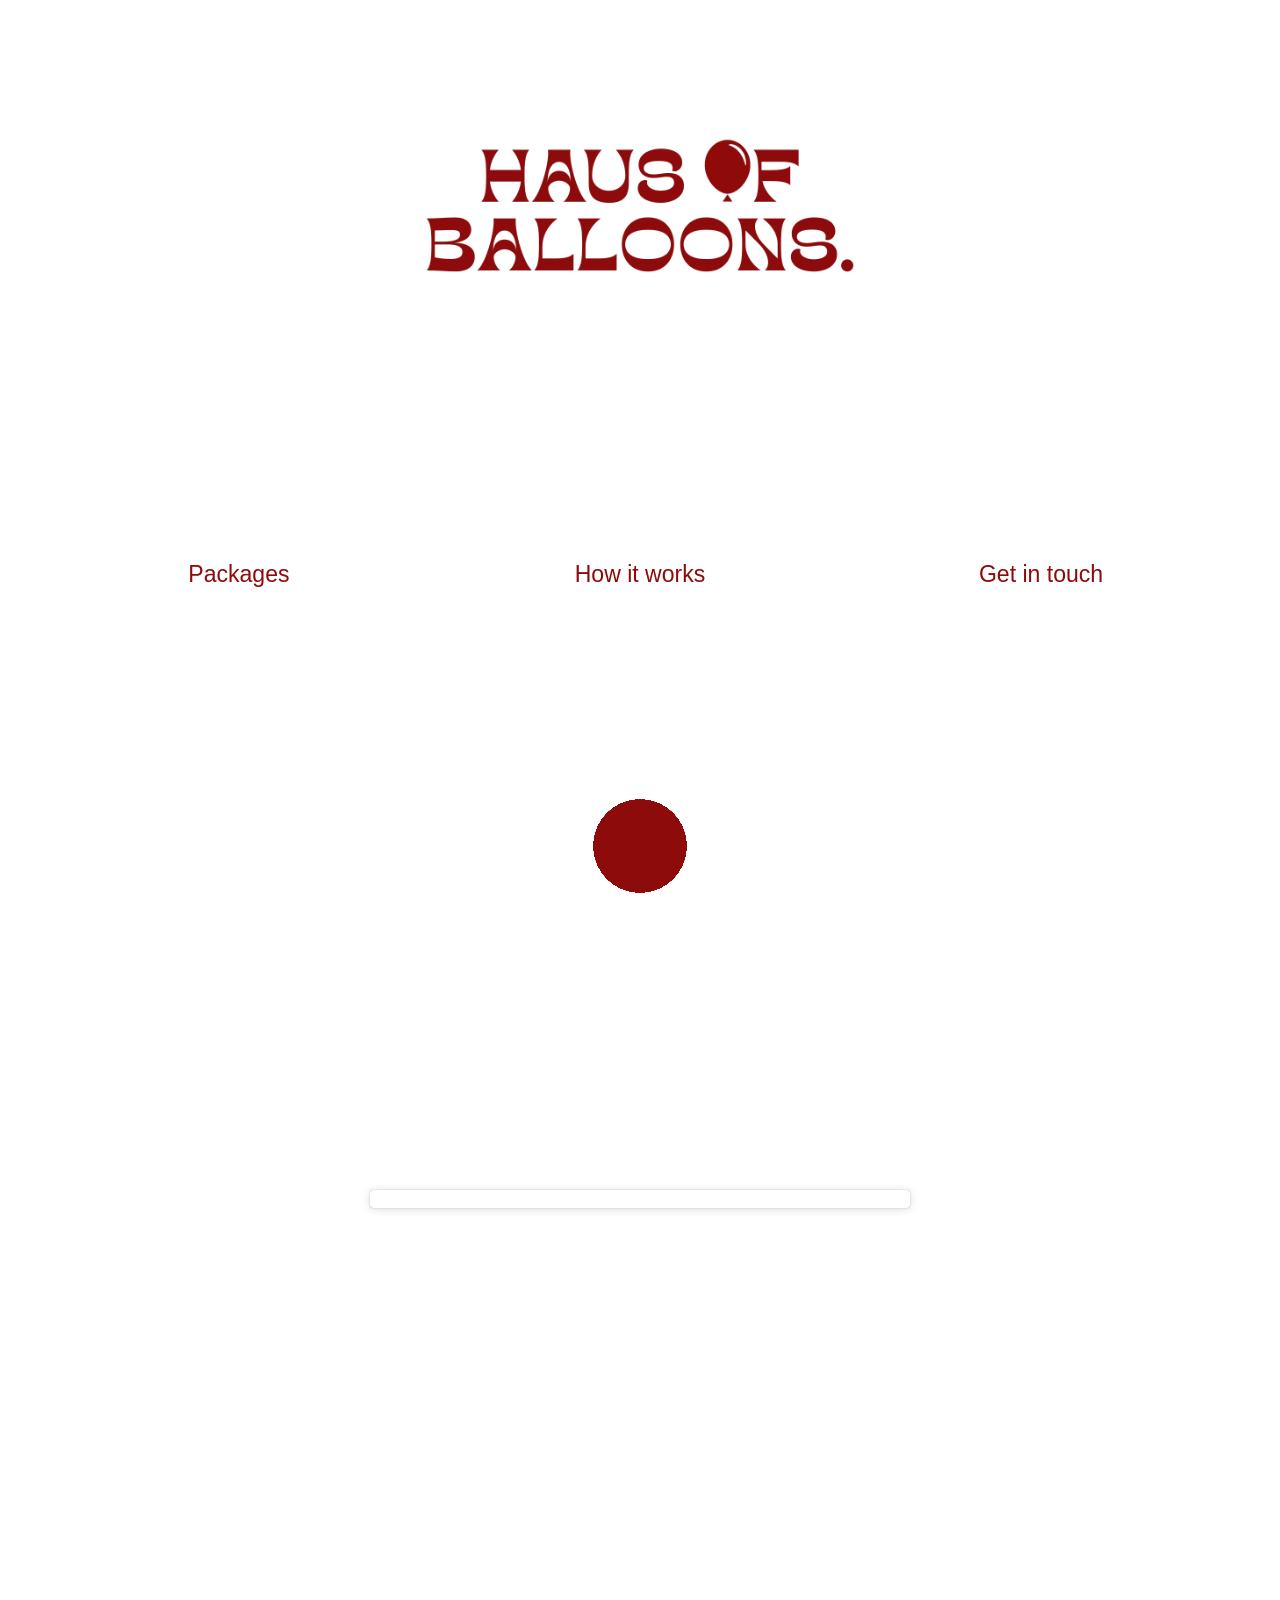
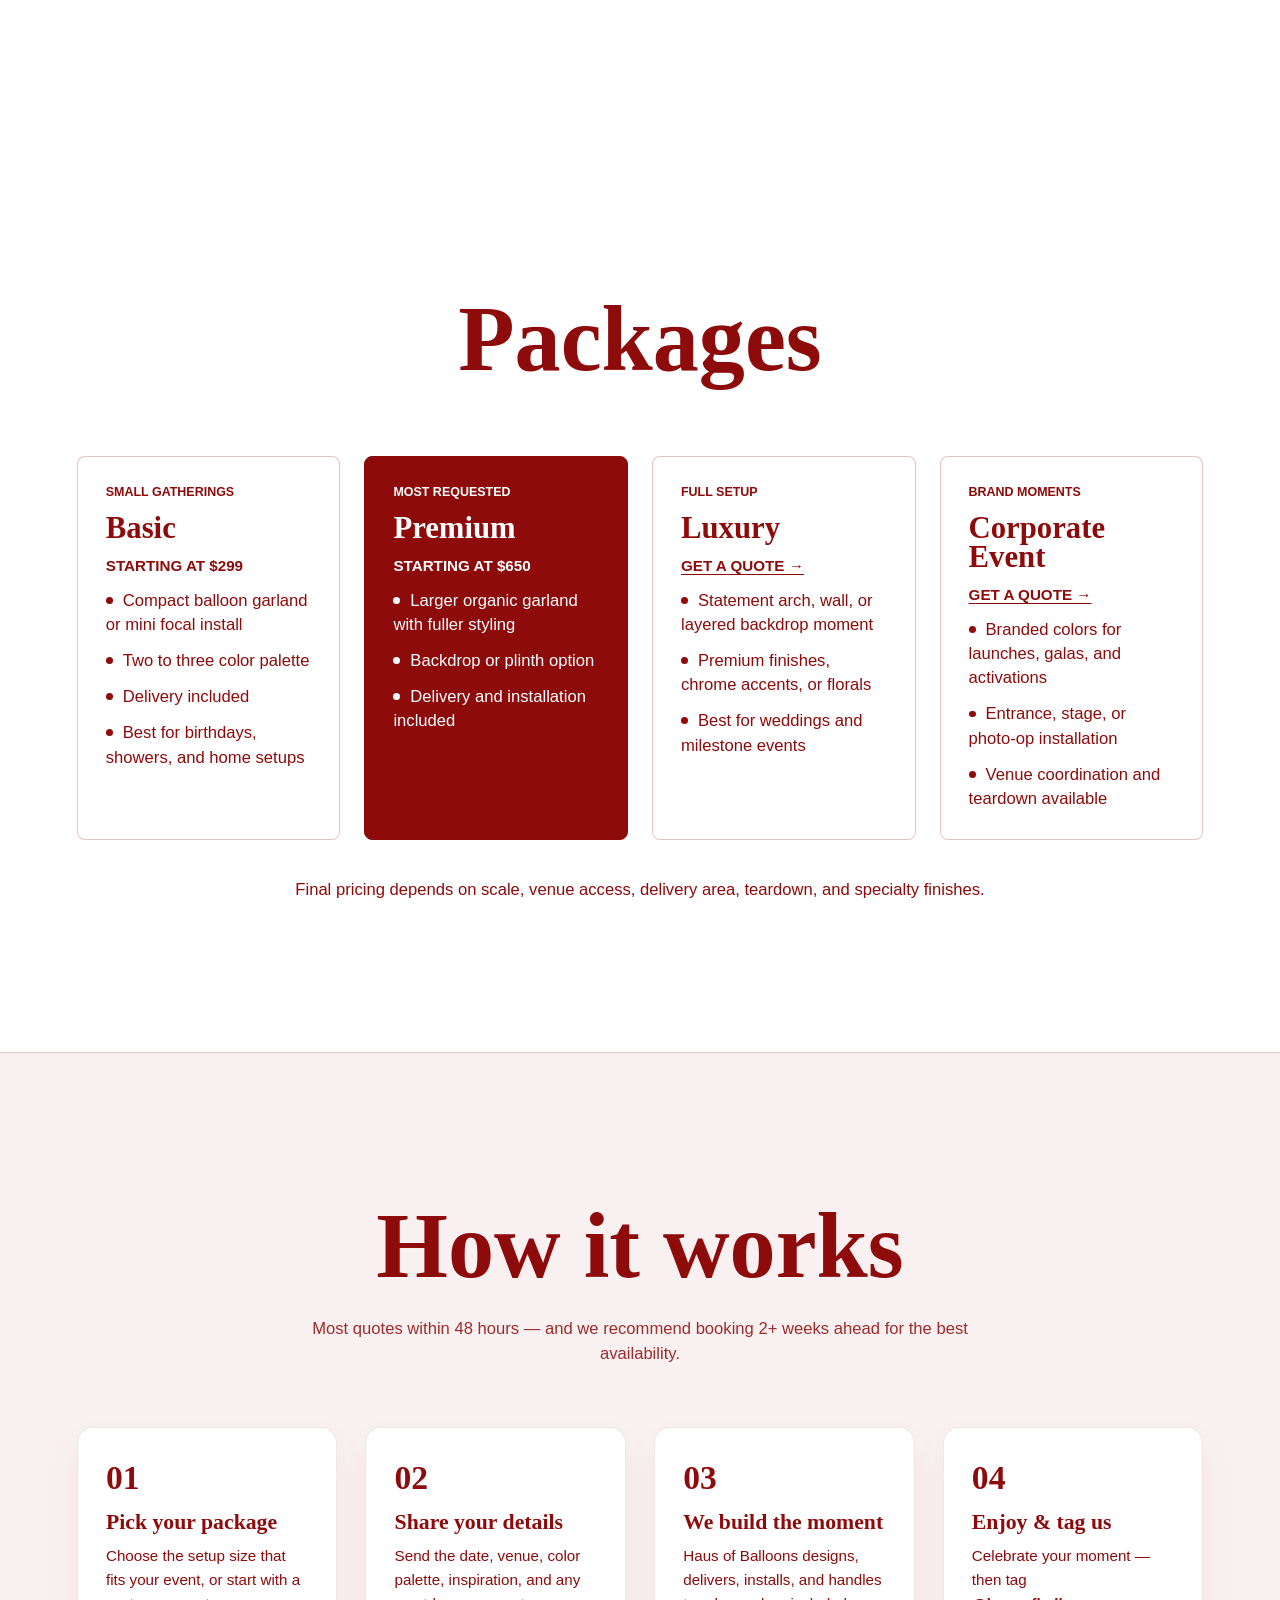
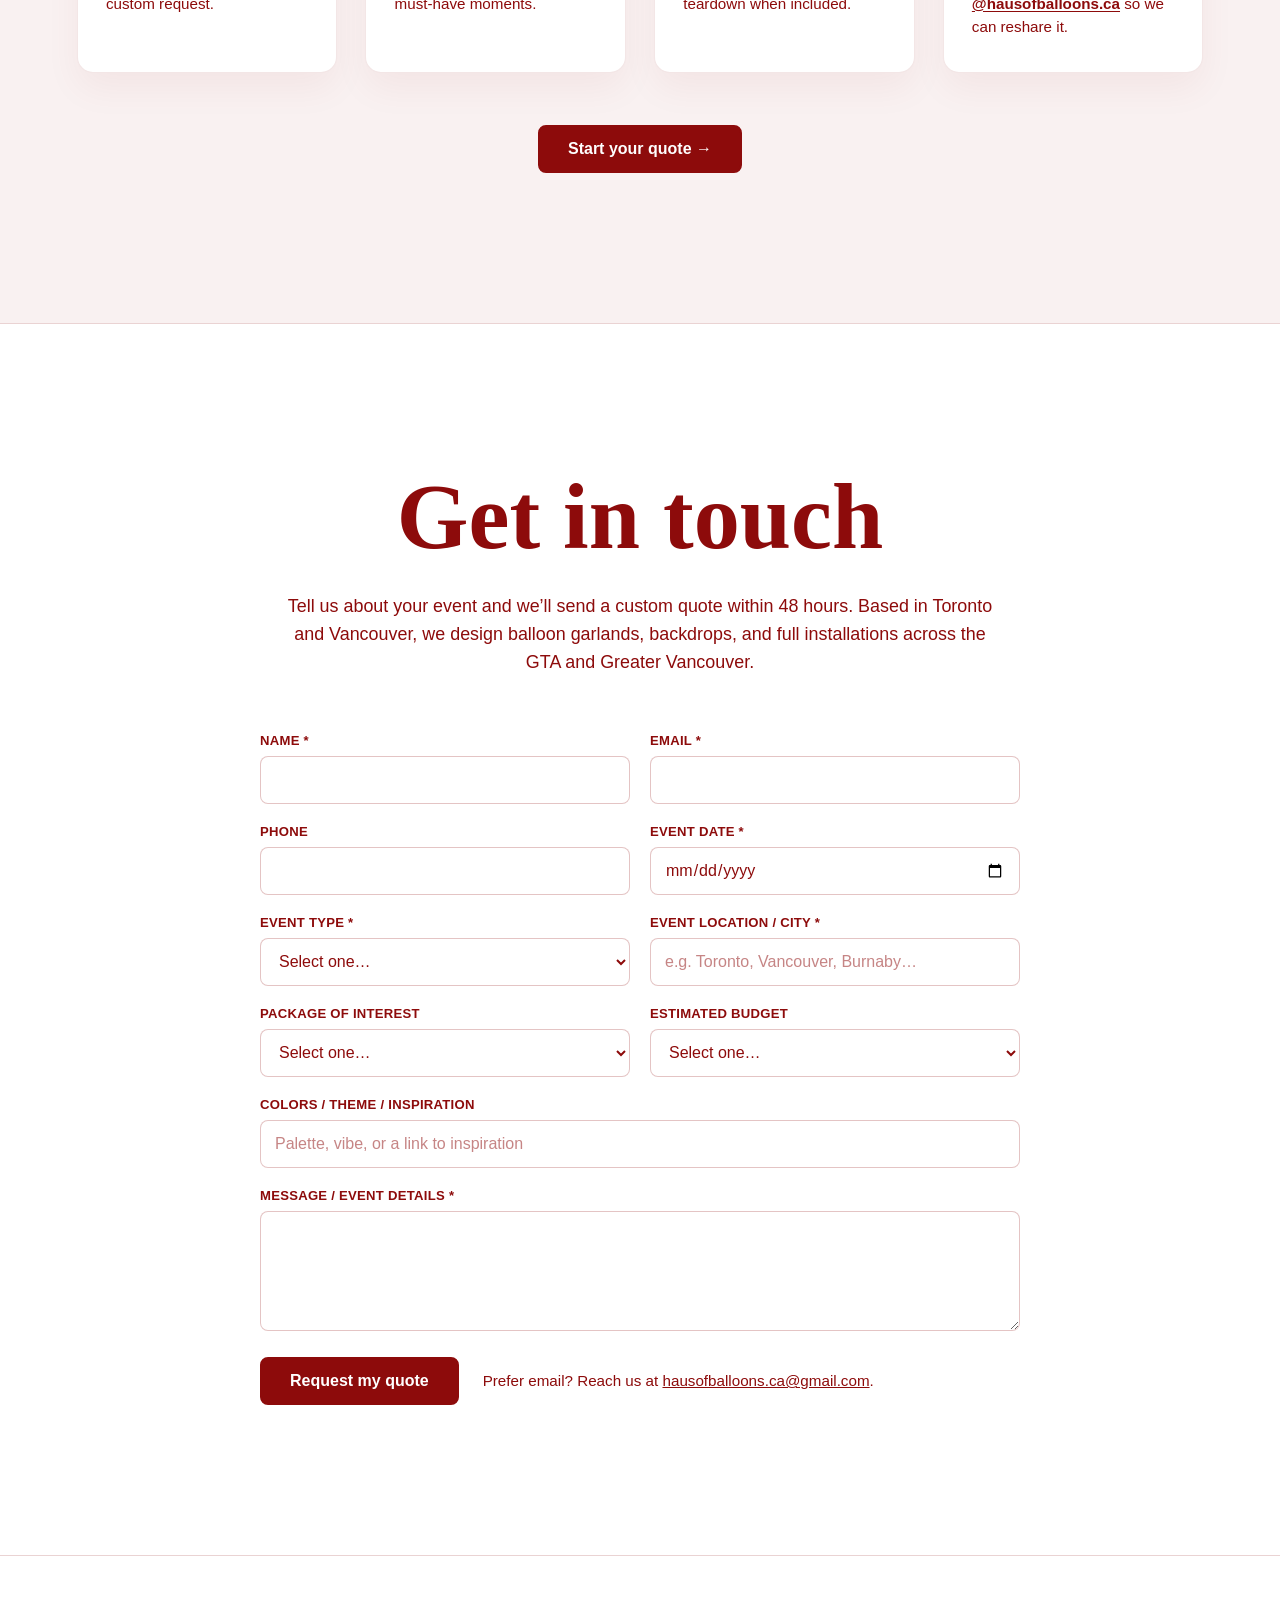
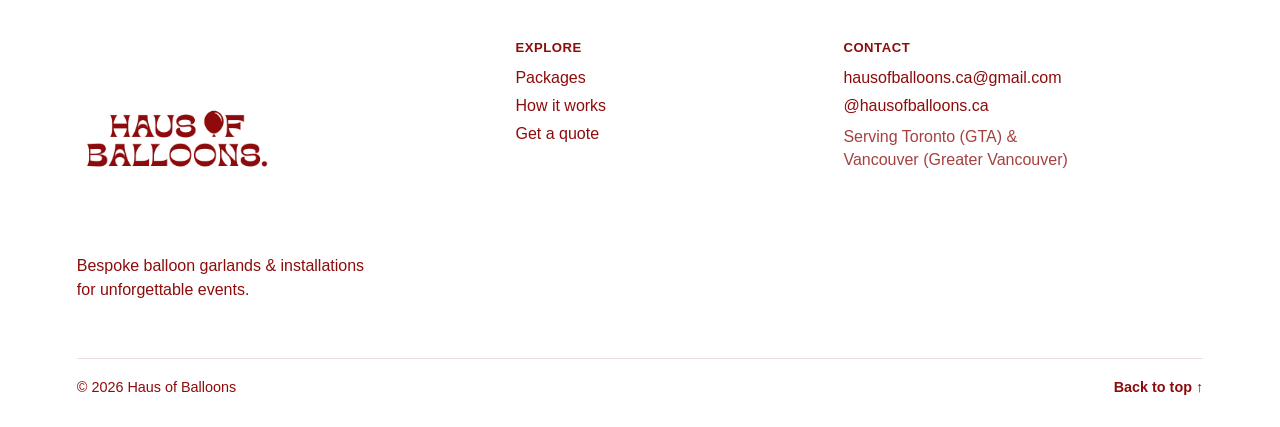
==== commit c99dfc5a: "Match header size to logo + mobile fixes + package quote links - Section headers (Instagram/Packages" ====
--- a/index.html
+++ b/index.html
@@ -158,7 +158,7 @@
             <article class="package-card">
               <p class="package-card__eyebrow">Full setup</p>
               <h3>Luxury</h3>
-              <p class="package-card__price">Starting at $1,100</p>
+              <a class="package-card__price package-card__quote" href="#get-in-touch">Get a quote &rarr;</a>
               <ul>
                 <li>Statement arch, wall, or layered backdrop moment</li>
                 <li>Premium finishes, chrome accents, or florals</li>
@@ -169,7 +169,7 @@
             <article class="package-card">
               <p class="package-card__eyebrow">Brand moments</p>
               <h3>Corporate Event</h3>
-              <p class="package-card__price">Starting at $1,500</p>
+              <a class="package-card__price package-card__quote" href="#get-in-touch">Get a quote &rarr;</a>
               <ul>
                 <li>Branded colors for launches, galas, and activations</li>
                 <li>Entrance, stage, or photo-op installation</li>
--- a/styles.css
+++ b/styles.css
@@ -14,6 +14,7 @@
 html {
   scroll-behavior: smooth;
   background: var(--page-bg);
+  overflow-x: clip;
 }
 
 body {
@@ -23,7 +24,7 @@
   background: var(--white);
   font-family: "Glacial Indifference", "Avenir Next", Avenir, Montserrat, sans-serif;
   letter-spacing: 0;
-  overflow-x: hidden;
+  overflow-x: clip;
 }
 
 body::selection {
@@ -55,7 +56,7 @@
 
 .hero {
   position: relative;
-  min-height: 90vh;
+  min-height: 90svh;
   padding: clamp(18px, 4vh, 48px) 0 170px;
   background: transparent;
 }
@@ -64,7 +65,7 @@
   position: relative;
   z-index: 20;
   width: var(--shell);
-  min-height: calc(90vh - 170px);
+  min-height: calc(90svh - 170px);
   margin: 0 auto;
   display: grid;
   grid-template-rows: auto minmax(120px, 1fr);
@@ -132,7 +133,7 @@
 .instagram {
   position: relative;
   z-index: 40;
-  min-height: 100vh;
+  min-height: 100svh;
   padding: clamp(48px, 8vw, 96px) 0;
   color: var(--white);
   background: var(--brand-red);
@@ -152,7 +153,7 @@
   margin: 0;
   text-align: center;
   font-family: Georgia, "Times New Roman", serif;
-  font-size: clamp(2.4rem, 7vw, 6rem);
+  font-size: clamp(3rem, 7.2vw, 6.5rem);
   line-height: 0.95;
   font-weight: 900;
   letter-spacing: 0;
@@ -275,6 +276,18 @@
   font-size: 0.95rem;
 }
 
+.package-card__quote {
+  justify-self: start;
+  text-decoration: underline;
+  text-underline-offset: 3px;
+  transition: opacity 180ms var(--ease-out);
+}
+
+.package-card__quote:hover,
+.package-card__quote:focus-visible {
+  opacity: 0.7;
+}
+
 .package-card ul {
   display: grid;
   gap: 12px;
@@ -407,12 +420,12 @@
 
 @media (max-width: 780px) {
   .hero {
-    min-height: 88vh;
+    min-height: 88svh;
     padding-bottom: 150px;
   }
 
   .hero__inner {
-    min-height: calc(88vh - 150px);
+    min-height: calc(88svh - 150px);
   }
 
   .hero__logo {
@@ -457,7 +470,7 @@
   }
 
   .hero {
-    min-height: 86vh;
+    min-height: 86svh;
   }
 
   .reel-grid {
@@ -468,7 +481,7 @@
 
   .instagram h2,
   .blank-section h2 {
-    font-size: clamp(2.1rem, 14vw, 3.9rem);
+    font-size: clamp(2.8rem, 15.5vw, 4.4rem);
   }
 
   .package-card h3,
@@ -603,6 +616,8 @@
 .quote-form select,
 .quote-form textarea {
   width: 100%;
+  min-width: 0;
+  min-height: 48px;
   padding: 12px 14px;
   font: inherit;
   font-size: 1rem;
@@ -610,6 +625,13 @@
   background: var(--white);
   border: 1px solid rgba(141, 11, 11, 0.24);
   border-radius: 8px;
+}
+
+/* Normalize text inputs (esp. iOS date, which renders oversized by default) so
+   every field is the same size on mobile */
+.quote-form input {
+  -webkit-appearance: none;
+  appearance: none;
 }
 
 .quote-form input::placeholder,
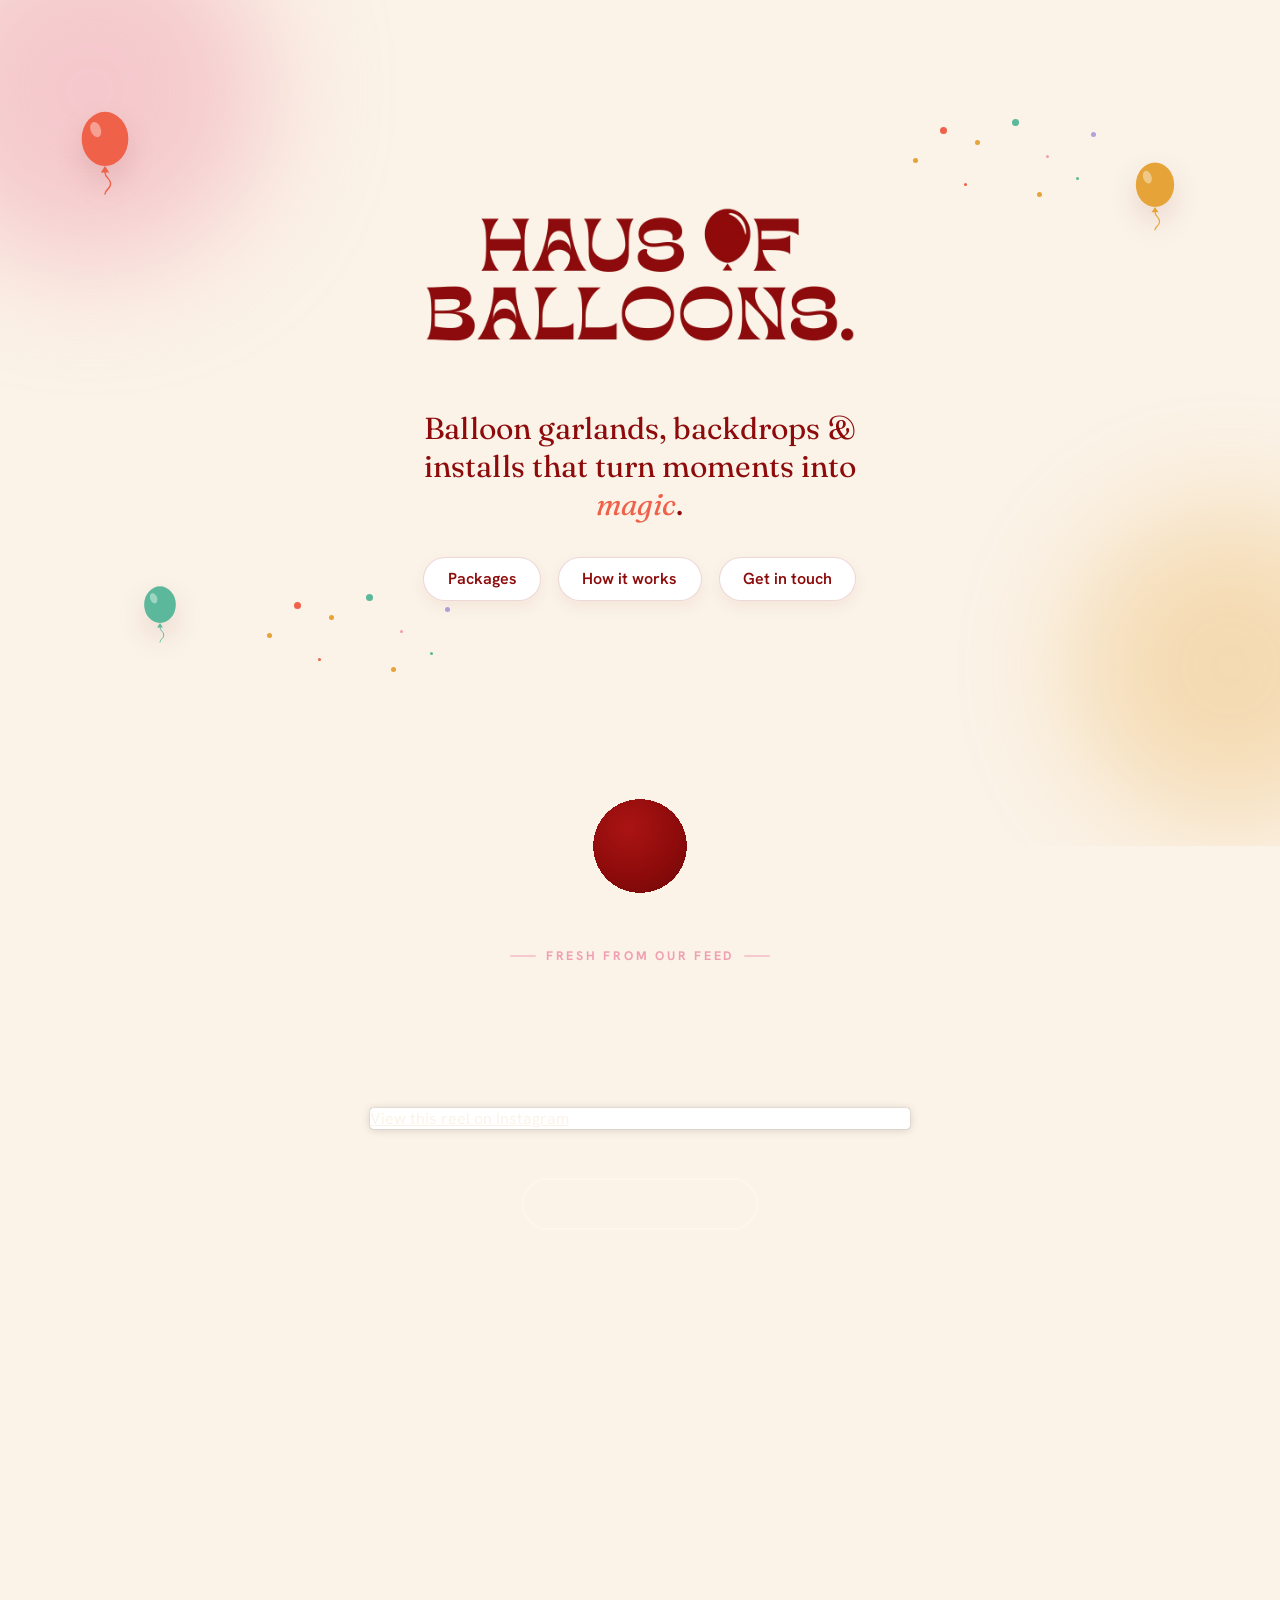
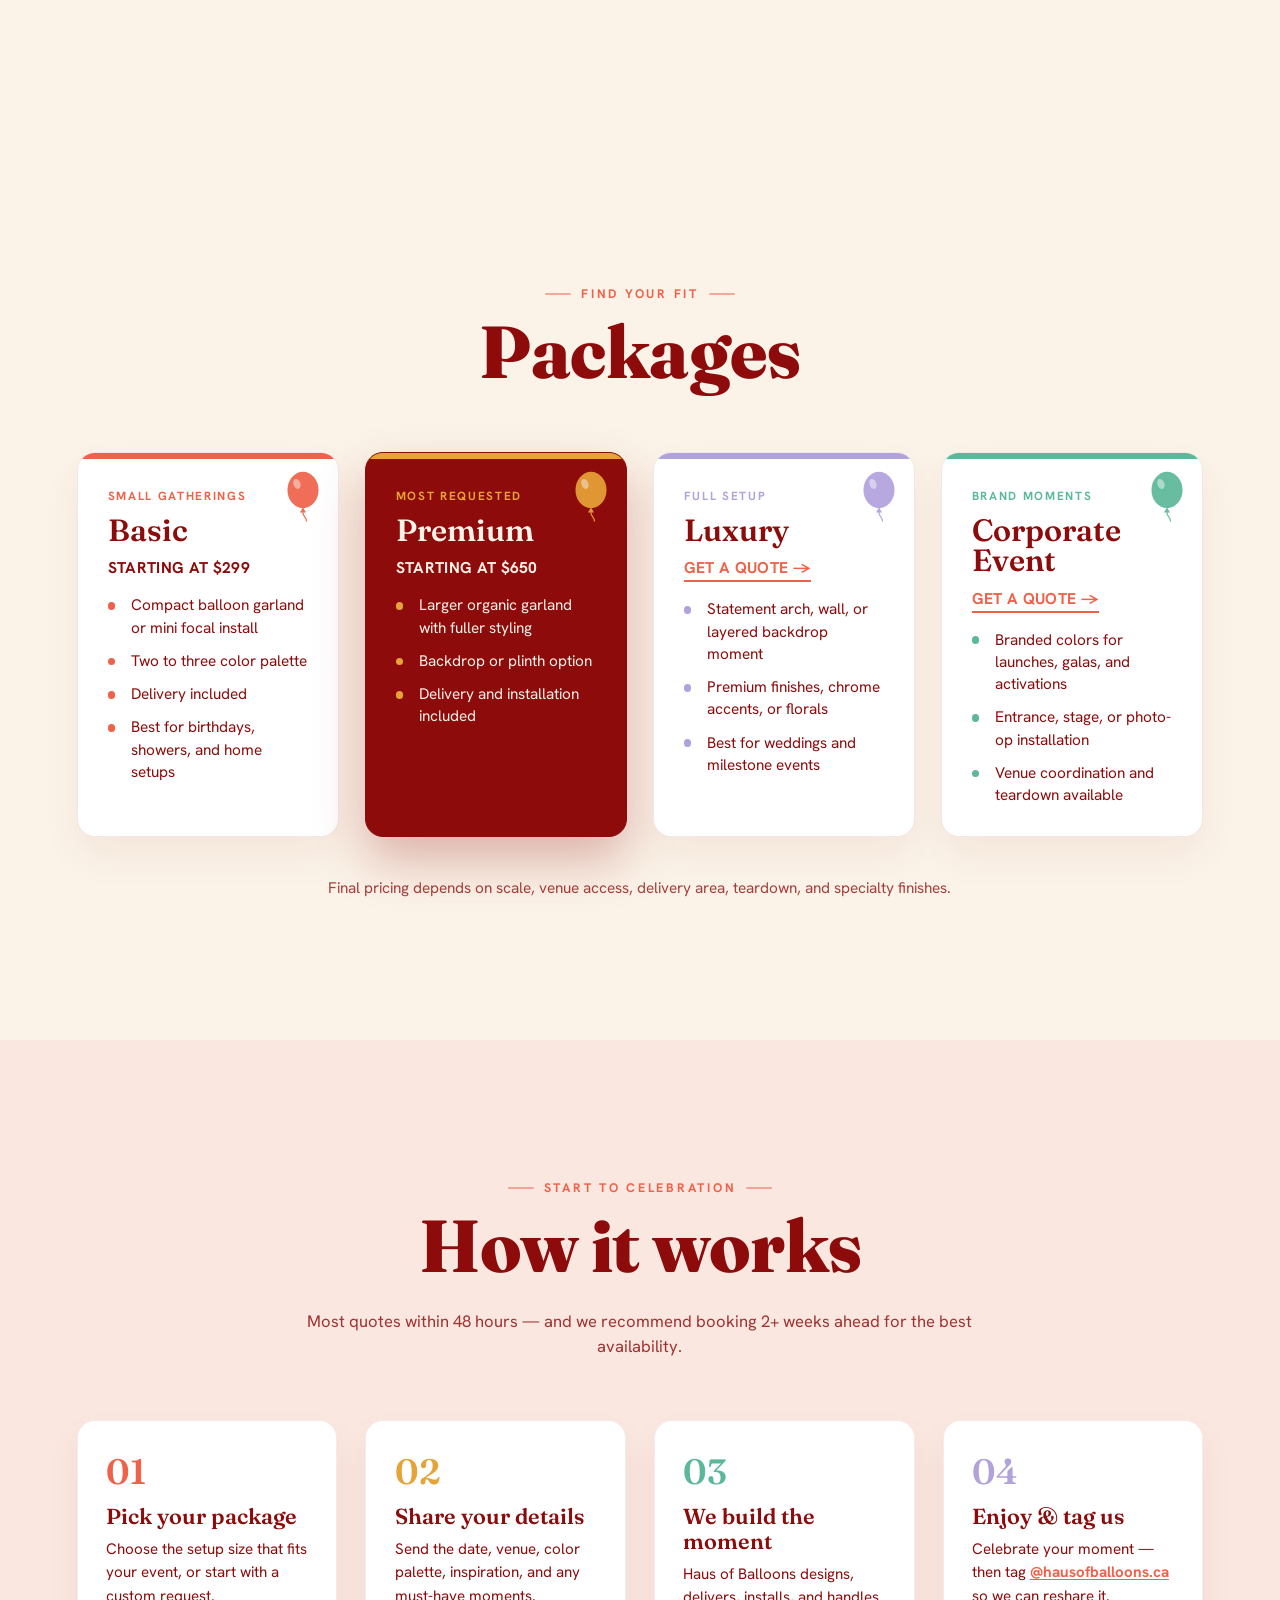
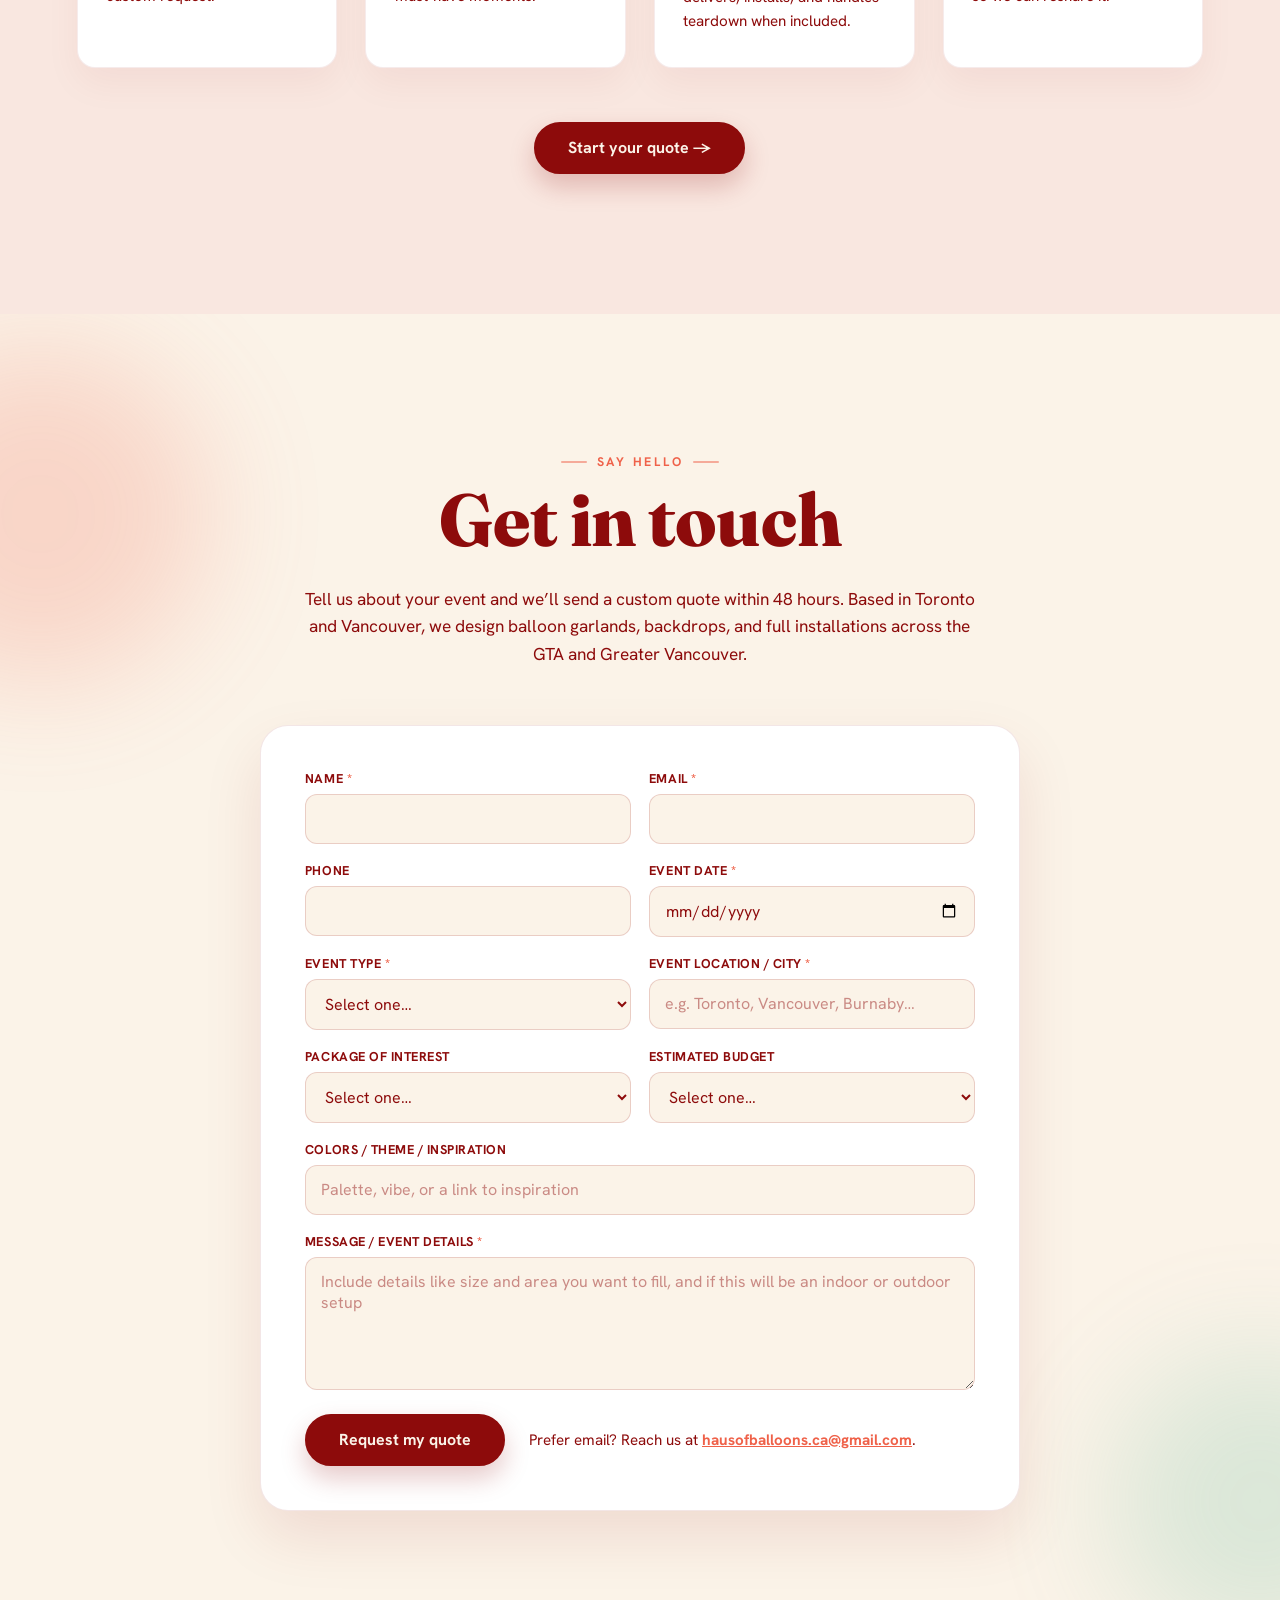
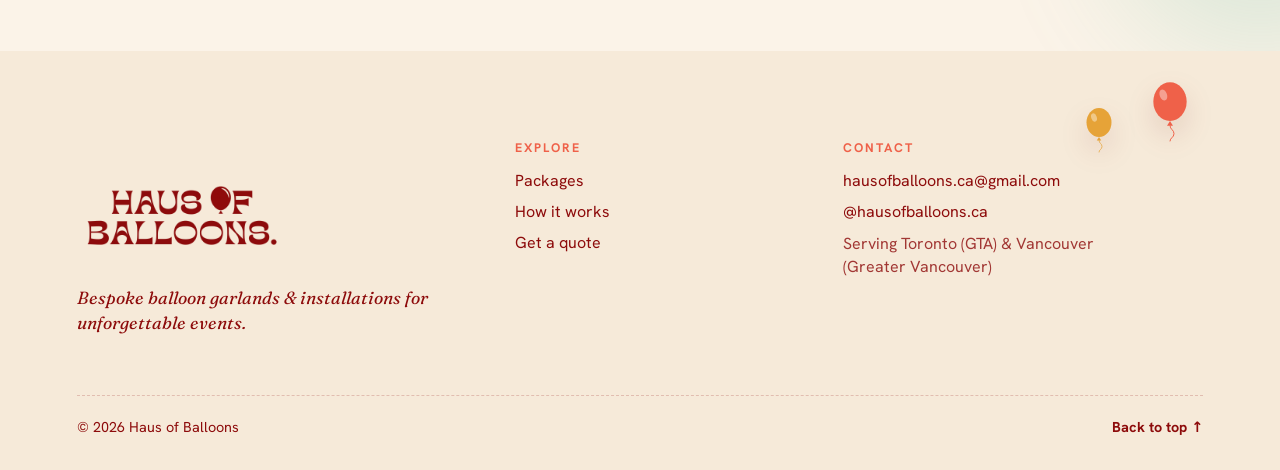
==== commit 748fda06: "feat: implement warm celebration design system including new typography, color palette, and componen" ====
--- a/index.html
+++ b/index.html
@@ -1,42 +1,54 @@
 <!doctype html>
 <html lang="en-CA">
-  <head>
-    <meta charset="utf-8">
-    <meta name="viewport" content="width=device-width, initial-scale=1">
-
-    <title>Balloon Garlands &amp; Decor · Toronto &amp; Vancouver | Haus of Balloons</title>
-    <meta name="description" content="Haus of Balloons designs bespoke balloon garlands, backdrops &amp; event installations across the Greater Toronto Area and Greater Vancouver. Get a custom quote.">
-    <link rel="canonical" href="https://hausofballoons.ca/">
-    <meta name="robots" content="index, follow, max-image-preview:large">
-    <meta name="theme-color" content="#8d0b0b">
-
-    <!-- Open Graph -->
-    <meta property="og:type" content="website">
-    <meta property="og:site_name" content="Haus of Balloons">
-    <meta property="og:title" content="Haus of Balloons · Balloon Garlands &amp; Event Decor">
-    <meta property="og:description" content="Bespoke balloon garlands, backdrops &amp; event installations across the GTA and Greater Vancouver. Get a custom quote.">
-    <meta property="og:url" content="https://hausofballoons.ca/">
-    <meta property="og:image" content="https://hausofballoons.ca/assets/og-image.png">
-    <meta property="og:image:width" content="1200">
-    <meta property="og:image:height" content="630">
-    <meta property="og:image:alt" content="Haus of Balloons — balloon garlands, backdrops & event installations in Toronto & Vancouver">
-    <meta property="og:locale" content="en_CA">
-
-    <!-- Twitter -->
-    <meta name="twitter:card" content="summary_large_image">
-    <meta name="twitter:title" content="Haus of Balloons · Balloon Garlands &amp; Event Decor">
-    <meta name="twitter:description" content="Bespoke balloon garlands, backdrops &amp; event installations across the GTA and Greater Vancouver.">
-    <meta name="twitter:image" content="https://hausofballoons.ca/assets/og-image.png">
-
-    <!-- Icons -->
-    <link rel="icon" href="/favicon.svg" type="image/svg+xml">
-    <link rel="icon" type="image/png" sizes="32x32" href="/favicon-32.png">
-    <link rel="apple-touch-icon" href="/apple-touch-icon.png">
-
-    <link rel="preload" href="assets/logo_text.webp" as="image" type="image/webp">
-    <link rel="stylesheet" href="styles.css">
-
-    <script type="application/ld+json">
+
+<head>
+  <meta charset="utf-8">
+  <meta name="viewport" content="width=device-width, initial-scale=1">
+  <script>document.documentElement.classList.add("js");</script>
+
+  <title>Balloon Garlands &amp; Decor · Toronto &amp; Vancouver | Haus of Balloons</title>
+  <meta name="description"
+    content="Haus of Balloons designs bespoke balloon garlands, backdrops &amp; event installations across the Greater Toronto Area and Greater Vancouver. Get a custom quote.">
+  <link rel="canonical" href="https://hausofballoons.ca/">
+  <meta name="robots" content="index, follow, max-image-preview:large">
+  <meta name="theme-color" content="#8d0b0b">
+
+  <!-- Open Graph -->
+  <meta property="og:type" content="website">
+  <meta property="og:site_name" content="Haus of Balloons">
+  <meta property="og:title" content="Haus of Balloons · Balloon Garlands &amp; Event Decor">
+  <meta property="og:description"
+    content="Bespoke balloon garlands, backdrops &amp; event installations across the GTA and Greater Vancouver. Get a custom quote.">
+  <meta property="og:url" content="https://hausofballoons.ca/">
+  <meta property="og:image" content="https://hausofballoons.ca/assets/og-image.png">
+  <meta property="og:image:width" content="1200">
+  <meta property="og:image:height" content="630">
+  <meta property="og:image:alt"
+    content="Haus of Balloons — balloon garlands, backdrops & event installations in Toronto & Vancouver">
+  <meta property="og:locale" content="en_CA">
+
+  <!-- Twitter -->
+  <meta name="twitter:card" content="summary_large_image">
+  <meta name="twitter:title" content="Haus of Balloons · Balloon Garlands &amp; Event Decor">
+  <meta name="twitter:description"
+    content="Bespoke balloon garlands, backdrops &amp; event installations across the GTA and Greater Vancouver.">
+  <meta name="twitter:image" content="https://hausofballoons.ca/assets/og-image.png">
+
+  <!-- Icons -->
+  <link rel="icon" href="/favicon.svg" type="image/svg+xml">
+  <link rel="icon" type="image/png" sizes="32x32" href="/favicon-32.png">
+  <link rel="apple-touch-icon" href="/apple-touch-icon.png">
+
+  <link rel="preconnect" href="https://fonts.googleapis.com">
+  <link rel="preconnect" href="https://fonts.gstatic.com" crossorigin>
+  <link
+    href="https://fonts.googleapis.com/css2?family=Fraunces:ital,opsz,wght@0,9..144,400;0,9..144,600;0,9..144,800;1,9..144,400;1,9..144,600&amp;family=Hanken+Grotesk:wght@400;500;600;700&amp;display=swap"
+    rel="stylesheet">
+
+  <link rel="preload" href="assets/logo_text.webp" as="image" type="image/webp">
+  <link rel="stylesheet" href="styles.css">
+
+  <script type="application/ld+json">
     {
       "@context": "https://schema.org",
       "@graph": [
@@ -83,292 +95,365 @@
       ]
     }
     </script>
-  </head>
-  <body>
-    <main>
-      <section class="hero" id="top" aria-labelledby="site-title">
-        <div class="hero__inner">
-          <h1 id="site-title" class="sr-only">Haus of Balloons — balloon garlands, backdrops &amp; event decor in Toronto &amp; Vancouver</h1>
-          <img
-            class="hero__logo"
-            src="assets/logo_text.webp"
-            alt="Haus of Balloons"
-            width="1500"
-            height="1500"
-            decoding="async"
-          >
-
-          <nav class="site-nav" aria-label="Primary">
-            <a href="#packages">Packages</a>
-            <a href="#how-it-works">How it works</a>
-            <a href="#get-in-touch">Get in touch</a>
-          </nav>
+</head>
+
+<body>
+  <main>
+    <section class="hero" id="top" aria-labelledby="site-title">
+      <div class="deco hero-deco" aria-hidden="true">
+        <span class="blob" style="width:360px;height:360px;background:var(--pink);top:-90px;left:-90px;"></span>
+        <span class="blob"
+          style="width:320px;height:320px;background:var(--marigold);bottom:20px;right:-110px;opacity:.3;"></span>
+        <svg class="balloon balloon--float" style="--c:var(--coral);--bw:56px;top:13%;left:6%;--delay:.1s;"
+          viewBox="0 0 60 92">
+          <ellipse cx="30" cy="31" rx="25" ry="29" fill="var(--c)" />
+          <path d="M30 60l-4.5 7h9z" fill="var(--c)" />
+          <path d="M30 67c0 6 6 6 6 12s-6 6-6 11" fill="none" stroke="var(--c)" stroke-width="1.5"
+            stroke-linecap="round" />
+          <ellipse cx="20" cy="21" rx="5.5" ry="8.5" fill="#fff" opacity=".4" transform="rotate(-20 20 21)" />
+        </svg>
+        <svg class="balloon balloon--float" style="--c:var(--marigold);--bw:46px;top:19%;right:8%;--delay:.7s;"
+          viewBox="0 0 60 92">
+          <ellipse cx="30" cy="31" rx="25" ry="29" fill="var(--c)" />
+          <path d="M30 60l-4.5 7h9z" fill="var(--c)" />
+          <path d="M30 67c0 6 6 6 6 12s-6 6-6 11" fill="none" stroke="var(--c)" stroke-width="1.5"
+            stroke-linecap="round" />
+          <ellipse cx="20" cy="21" rx="5.5" ry="8.5" fill="#fff" opacity=".4" transform="rotate(-20 20 21)" />
+        </svg>
+        <svg class="balloon balloon--float" style="--c:var(--mint);--bw:38px;bottom:24%;left:11%;--delay:.45s;"
+          viewBox="0 0 60 92">
+          <ellipse cx="30" cy="31" rx="25" ry="29" fill="var(--c)" />
+          <path d="M30 60l-4.5 7h9z" fill="var(--c)" />
+          <path d="M30 67c0 6 6 6 6 12s-6 6-6 11" fill="none" stroke="var(--c)" stroke-width="1.5"
+            stroke-linecap="round" />
+          <ellipse cx="20" cy="21" rx="5.5" ry="8.5" fill="#fff" opacity=".4" transform="rotate(-20 20 21)" />
+        </svg>
+        <span class="confetti" style="top:15%;right:26%;"></span>
+        <span class="confetti" style="bottom:28%;left:23%;"></span>
+      </div>
+
+      <div class="hero__inner">
+        <h1 id="site-title" class="sr-only">Haus of Balloons — balloon garlands, backdrops &amp; event decor in Toronto
+          &amp; Vancouver</h1>
+        <img class="hero__logo" src="assets/logo_text.webp" alt="Haus of Balloons" width="1500" height="1500"
+          decoding="async">
+        <p class="hero__tagline">Balloon garlands, backdrops &amp; installs that turn moments into <em>magic</em>.</p>
+
+        <nav class="site-nav" aria-label="Primary">
+          <a href="#packages">Packages</a>
+          <a href="#how-it-works">How it works</a>
+          <a href="#get-in-touch">Get in touch</a>
+        </nav>
+      </div>
+
+      <div class="scroll-circle" aria-hidden="true"></div>
+    </section>
+
+    <section class="instagram" id="instagram" aria-labelledby="instagram-title">
+      <div class="section-shell">
+        <p class="section-eyebrow">Fresh from our feed</p>
+        <h2 id="instagram-title">AS SEEN ON INSTAGRAM</h2>
+        <div class="reel-embeds" aria-label="Instagram reels">
+          <blockquote class="instagram-media" data-instgrm-captioned
+            data-instgrm-permalink="https://www.instagram.com/reel/DZJktStBcoI/?utm_source=ig_embed&amp;utm_campaign=loading"
+            data-instgrm-version="14"
+            style="background:#fff; border:0; border-radius:3px; box-shadow:0 0 1px 0 rgba(0,0,0,0.5),0 1px 10px 0 rgba(0,0,0,0.15); margin:1px; max-width:540px; min-width:326px; padding:0; width:calc(100% - 2px);">
+            <a href="https://www.instagram.com/reel/DZJktStBcoI/?utm_source=ig_embed&amp;utm_campaign=loading"
+              target="_blank" rel="noopener">View this reel on Instagram</a>
+          </blockquote>
         </div>
-
-        <div class="scroll-circle" aria-hidden="true"></div>
-      </section>
-
-      <section class="instagram" id="instagram" aria-labelledby="instagram-title">
-        <div class="section-shell">
-          <h2 id="instagram-title">AS SEEN ON INSTAGRAM</h2>
-          <div class="reel-embeds" aria-label="Instagram reels">
-            <blockquote
-              class="instagram-media"
-              data-instgrm-captioned
-              data-instgrm-permalink="https://www.instagram.com/reel/DZJktStBcoI/?utm_source=ig_embed&amp;utm_campaign=loading"
-              data-instgrm-version="14"
-              style="background:#fff; border:0; border-radius:3px; box-shadow:0 0 1px 0 rgba(0,0,0,0.5),0 1px 10px 0 rgba(0,0,0,0.15); margin:1px; max-width:540px; min-width:326px; padding:0; width:calc(100% - 2px);"
-            >
-              <a href="https://www.instagram.com/reel/DZJktStBcoI/?utm_source=ig_embed&amp;utm_campaign=loading" target="_blank" rel="noopener">View this reel on Instagram</a>
-            </blockquote>
-          </div>
-          <p class="instagram__cta">
-            <a class="btn btn--ghost btn--on-red" href="https://www.instagram.com/hausofballoons.ca/" target="_blank" rel="noopener">See more on Instagram</a>
+        <p class="instagram__cta">
+          <a class="btn btn--ghost btn--on-red" href="https://www.instagram.com/hausofballoons.ca/" target="_blank"
+            rel="noopener">See more on Instagram</a>
+        </p>
+      </div>
+    </section>
+
+    <section class="blank-section" id="packages" aria-labelledby="packages-title">
+      <div class="section-shell">
+        <p class="section-eyebrow">Find your fit</p>
+        <h2 id="packages-title">Packages</h2>
+        <div class="package-grid" data-reveal-group aria-label="Balloon decor packages">
+          <article class="package-card" style="--accent:var(--coral);">
+            <svg class="package-card__balloon" style="--c:var(--coral);" viewBox="0 0 44 60" aria-hidden="true">
+              <ellipse cx="22" cy="22" rx="18" ry="21" fill="var(--c)" />
+              <path d="M22 42l-3.5 6h7z" fill="var(--c)" />
+              <path d="M22 48c0 5 4 5 4 10" fill="none" stroke="var(--c)" stroke-width="1.4" stroke-linecap="round" />
+              <ellipse cx="15" cy="15" rx="4" ry="6" fill="#fff" opacity=".45" transform="rotate(-20 15 15)" />
+            </svg>
+            <p class="package-card__eyebrow">Small gatherings</p>
+            <h3>Basic</h3>
+            <p class="package-card__price">Starting at $299</p>
+            <ul>
+              <li>Compact balloon garland or mini focal install</li>
+              <li>Two to three color palette</li>
+              <li>Delivery included</li>
+              <li>Best for birthdays, showers, and home setups</li>
+            </ul>
+          </article>
+
+          <article class="package-card package-card--featured" style="--accent:var(--marigold);">
+            <svg class="package-card__balloon" style="--c:var(--marigold);" viewBox="0 0 44 60" aria-hidden="true">
+              <ellipse cx="22" cy="22" rx="18" ry="21" fill="var(--c)" />
+              <path d="M22 42l-3.5 6h7z" fill="var(--c)" />
+              <path d="M22 48c0 5 4 5 4 10" fill="none" stroke="var(--c)" stroke-width="1.4" stroke-linecap="round" />
+              <ellipse cx="15" cy="15" rx="4" ry="6" fill="#fff" opacity=".5" transform="rotate(-20 15 15)" />
+            </svg>
+            <p class="package-card__eyebrow">Most requested</p>
+            <h3>Premium</h3>
+            <p class="package-card__price">Starting at $650</p>
+            <ul>
+              <li>Larger organic garland with fuller styling</li>
+              <li>Backdrop or plinth option</li>
+              <li>Delivery and installation included</li>
+            </ul>
+          </article>
+
+          <article class="package-card" style="--accent:var(--lilac);">
+            <svg class="package-card__balloon" style="--c:var(--lilac);" viewBox="0 0 44 60" aria-hidden="true">
+              <ellipse cx="22" cy="22" rx="18" ry="21" fill="var(--c)" />
+              <path d="M22 42l-3.5 6h7z" fill="var(--c)" />
+              <path d="M22 48c0 5 4 5 4 10" fill="none" stroke="var(--c)" stroke-width="1.4" stroke-linecap="round" />
+              <ellipse cx="15" cy="15" rx="4" ry="6" fill="#fff" opacity=".45" transform="rotate(-20 15 15)" />
+            </svg>
+            <p class="package-card__eyebrow">Full setup</p>
+            <h3>Luxury</h3>
+            <a class="package-card__price package-card__quote" href="#get-in-touch">Get a quote &rarr;</a>
+            <ul>
+              <li>Statement arch, wall, or layered backdrop moment</li>
+              <li>Premium finishes, chrome accents, or florals</li>
+              <li>Best for weddings and milestone events</li>
+            </ul>
+          </article>
+
+          <article class="package-card" style="--accent:var(--mint);">
+            <svg class="package-card__balloon" style="--c:var(--mint);" viewBox="0 0 44 60" aria-hidden="true">
+              <ellipse cx="22" cy="22" rx="18" ry="21" fill="var(--c)" />
+              <path d="M22 42l-3.5 6h7z" fill="var(--c)" />
+              <path d="M22 48c0 5 4 5 4 10" fill="none" stroke="var(--c)" stroke-width="1.4" stroke-linecap="round" />
+              <ellipse cx="15" cy="15" rx="4" ry="6" fill="#fff" opacity=".45" transform="rotate(-20 15 15)" />
+            </svg>
+            <p class="package-card__eyebrow">Brand moments</p>
+            <h3>Corporate Event</h3>
+            <a class="package-card__price package-card__quote" href="#get-in-touch">Get a quote &rarr;</a>
+            <ul>
+              <li>Branded colors for launches, galas, and activations</li>
+              <li>Entrance, stage, or photo-op installation</li>
+              <li>Venue coordination and teardown available</li>
+            </ul>
+          </article>
+        </div>
+        <p class="section-note">
+          Final pricing depends on scale, venue access, delivery area, teardown, and specialty finishes.
+        </p>
+      </div>
+    </section>
+
+    <section class="blank-section how" id="how-it-works" aria-labelledby="how-it-works-title">
+      <div class="section-shell">
+        <p class="section-eyebrow">Start to celebration</p>
+        <h2 id="how-it-works-title">How it works</h2>
+        <p class="how__expect">Most quotes within 48 hours &mdash; and we recommend booking 2+ weeks ahead for the best
+          availability.</p>
+
+        <ol class="process-list" data-reveal-group>
+          <li class="process-step">
+            <span class="process-step__num" aria-hidden="true">01</span>
+            <h3>Pick your package</h3>
+            <p>Choose the setup size that fits your event, or start with a custom request.</p>
+          </li>
+
+          <li class="process-step">
+            <span class="process-step__num" aria-hidden="true">02</span>
+            <h3>Share your details</h3>
+            <p>Send the date, venue, color palette, inspiration, and any must-have moments.</p>
+          </li>
+
+          <li class="process-step">
+            <span class="process-step__num" aria-hidden="true">03</span>
+            <h3>We build the moment</h3>
+            <p>Haus of Balloons designs, delivers, installs, and handles teardown when included.</p>
+          </li>
+
+          <li class="process-step">
+            <span class="process-step__num" aria-hidden="true">04</span>
+            <h3>Enjoy &amp; tag us</h3>
+            <p>Celebrate your moment &mdash; then tag <a href="https://www.instagram.com/hausofballoons.ca/"
+                target="_blank" rel="noopener">@hausofballoons.ca</a> so we can reshare it.</p>
+          </li>
+        </ol>
+
+        <div class="how__cta">
+          <a class="btn btn--primary" href="#get-in-touch">Start your quote &rarr;</a>
+        </div>
+      </div>
+    </section>
+
+    <section class="blank-section contact" id="get-in-touch" aria-labelledby="get-in-touch-title">
+      <div class="deco" aria-hidden="true">
+        <span class="blob"
+          style="width:340px;height:340px;background:var(--coral);top:30px;left:-130px;opacity:.2;"></span>
+        <span class="blob"
+          style="width:300px;height:300px;background:var(--mint);bottom:0;right:-130px;opacity:.2;"></span>
+      </div>
+      <div class="section-shell">
+        <p class="section-eyebrow">Say hello</p>
+        <h2 id="get-in-touch-title">Get in touch</h2>
+        <p class="contact__intro">
+          Tell us about your event and we&rsquo;ll send a custom quote within 48 hours.
+          Based in Toronto and Vancouver, we design balloon garlands, backdrops, and
+          full installations across the GTA and Greater Vancouver.
+        </p>
+
+        <form class="quote-form" name="quote" method="POST" data-netlify="true" netlify-honeypot="bot-field"
+          action="/thank-you">
+          <input type="hidden" name="form-name" value="quote">
+          <p class="hidden" aria-hidden="true">
+            <label>Don&rsquo;t fill this out if you&rsquo;re human: <input name="bot-field"></label>
           </p>
-        </div>
-      </section>
-
-      <section class="blank-section" id="packages" aria-labelledby="packages-title">
-        <div class="section-shell">
-          <h2 id="packages-title">Packages</h2>
-          <div class="package-grid" aria-label="Balloon decor packages">
-            <article class="package-card">
-              <p class="package-card__eyebrow">Small gatherings</p>
-              <h3>Basic</h3>
-              <p class="package-card__price">Starting at $299</p>
-              <ul>
-                <li>Compact balloon garland or mini focal install</li>
-                <li>Two to three color palette</li>
-                <li>Delivery included</li>
-                <li>Best for birthdays, showers, and home setups</li>
-              </ul>
-            </article>
-
-            <article class="package-card package-card--featured">
-              <p class="package-card__eyebrow">Most requested</p>
-              <h3>Premium</h3>
-              <p class="package-card__price">Starting at $650</p>
-              <ul>
-                <li>Larger organic garland with fuller styling</li>
-                <li>Backdrop or plinth option</li>
-                <li>Delivery and installation included</li>
-              </ul>
-            </article>
-
-            <article class="package-card">
-              <p class="package-card__eyebrow">Full setup</p>
-              <h3>Luxury</h3>
-              <a class="package-card__price package-card__quote" href="#get-in-touch">Get a quote &rarr;</a>
-              <ul>
-                <li>Statement arch, wall, or layered backdrop moment</li>
-                <li>Premium finishes, chrome accents, or florals</li>
-                <li>Best for weddings and milestone events</li>
-              </ul>
-            </article>
-
-            <article class="package-card">
-              <p class="package-card__eyebrow">Brand moments</p>
-              <h3>Corporate Event</h3>
-              <a class="package-card__price package-card__quote" href="#get-in-touch">Get a quote &rarr;</a>
-              <ul>
-                <li>Branded colors for launches, galas, and activations</li>
-                <li>Entrance, stage, or photo-op installation</li>
-                <li>Venue coordination and teardown available</li>
-              </ul>
-            </article>
-          </div>
-          <p class="section-note">
-            Final pricing depends on scale, venue access, delivery area, teardown, and specialty finishes.
-          </p>
-        </div>
-      </section>
-
-      <section class="blank-section how" id="how-it-works" aria-labelledby="how-it-works-title">
-        <div class="section-shell">
-          <h2 id="how-it-works-title">How it works</h2>
-          <p class="how__expect">Most quotes within 48 hours &mdash; and we recommend booking 2+ weeks ahead for the best availability.</p>
-
-          <ol class="process-list">
-            <li class="process-step">
-              <span class="process-step__num" aria-hidden="true">01</span>
-              <h3>Pick your package</h3>
-              <p>Choose the setup size that fits your event, or start with a custom request.</p>
-            </li>
-
-            <li class="process-step">
-              <span class="process-step__num" aria-hidden="true">02</span>
-              <h3>Share your details</h3>
-              <p>Send the date, venue, color palette, inspiration, and any must-have moments.</p>
-            </li>
-
-            <li class="process-step">
-              <span class="process-step__num" aria-hidden="true">03</span>
-              <h3>We build the moment</h3>
-              <p>Haus of Balloons designs, delivers, installs, and handles teardown when included.</p>
-            </li>
-
-            <li class="process-step">
-              <span class="process-step__num" aria-hidden="true">04</span>
-              <h3>Enjoy &amp; tag us</h3>
-              <p>Celebrate your moment &mdash; then tag <a href="https://www.instagram.com/hausofballoons.ca/" target="_blank" rel="noopener">@hausofballoons.ca</a> so we can reshare it.</p>
-            </li>
-          </ol>
-
-          <div class="how__cta">
-            <a class="btn btn--primary" href="#get-in-touch">Start your quote &rarr;</a>
-          </div>
-        </div>
-      </section>
-
-      <section class="blank-section contact" id="get-in-touch" aria-labelledby="get-in-touch-title">
-        <div class="section-shell">
-          <h2 id="get-in-touch-title">Get in touch</h2>
-          <p class="contact__intro">
-            Tell us about your event and we&rsquo;ll send a custom quote within 48 hours.
-            Based in Toronto and Vancouver, we design balloon garlands, backdrops, and
-            full installations across the GTA and Greater Vancouver.
-          </p>
-
-          <form
-            class="quote-form"
-            name="quote"
-            method="POST"
-            data-netlify="true"
-            netlify-honeypot="bot-field"
-            action="/thank-you"
-          >
-            <input type="hidden" name="form-name" value="quote">
-            <p class="hidden" aria-hidden="true">
-              <label>Don&rsquo;t fill this out if you&rsquo;re human: <input name="bot-field"></label>
+
+          <div class="quote-form__field">
+            <label for="name">Name <span class="req">*</span></label>
+            <input id="name" name="name" type="text" autocomplete="name" required aria-required="true">
+          </div>
+
+          <div class="quote-form__field">
+            <label for="email">Email <span class="req">*</span></label>
+            <input id="email" name="email" type="email" autocomplete="email" required aria-required="true">
+          </div>
+
+          <div class="quote-form__field">
+            <label for="phone">Phone</label>
+            <input id="phone" name="phone" type="tel" autocomplete="tel">
+          </div>
+
+          <div class="quote-form__field">
+            <label for="event-date">Event date <span class="req">*</span></label>
+            <input id="event-date" name="event-date" type="date" required aria-required="true">
+          </div>
+
+          <div class="quote-form__field">
+            <label for="event-type">Event type <span class="req">*</span></label>
+            <select id="event-type" name="event-type" required aria-required="true">
+              <option value="" disabled selected>Select one&hellip;</option>
+              <option>Birthday</option>
+              <option>Baby shower</option>
+              <option>Wedding</option>
+              <option>Corporate / Brand</option>
+              <option>Anniversary</option>
+              <option>Other</option>
+            </select>
+          </div>
+
+          <div class="quote-form__field">
+            <label for="event-location">Event location / city <span class="req">*</span></label>
+            <input id="event-location" name="event-location" type="text"
+              placeholder="e.g. Toronto, Vancouver, Burnaby&hellip;" required aria-required="true">
+          </div>
+
+          <div class="quote-form__field">
+            <label for="package">Package of interest</label>
+            <select id="package" name="package">
+              <option value="" disabled selected>Select one&hellip;</option>
+              <option>Basic</option>
+              <option>Premium</option>
+              <option>Luxury</option>
+              <option>Corporate</option>
+              <option>Not sure / custom</option>
+            </select>
+          </div>
+
+          <div class="quote-form__field">
+            <label for="budget">Estimated budget</label>
+            <select id="budget" name="budget">
+              <option value="" disabled selected>Select one&hellip;</option>
+              <option>Under $500</option>
+              <option>$500&ndash;$1,000</option>
+              <option>$1,000&ndash;$2,000</option>
+              <option>$2,000+</option>
+              <option>Not sure</option>
+            </select>
+          </div>
+
+          <div class="quote-form__field quote-form__field--full">
+            <label for="theme">Colors / theme / inspiration</label>
+            <input id="theme" name="theme" type="text" placeholder="Palette, vibe, or a link to inspiration">
+          </div>
+
+          <div class="quote-form__field quote-form__field--full">
+            <label for="message">Message / event details <span class="req">*</span></label>
+            <textarea id="message" name="message" rows="5" required aria-required="true"
+              placeholder="Include details like size and area you want to fill, and if this will be an indoor or outdoor setup"></textarea>
+          </div>
+
+          <div class="quote-form__actions quote-form__field--full">
+            <button type="submit" class="btn btn--primary">Request my quote</button>
+            <p class="quote-form__fallback">
+              Prefer email? Reach us at
+              <a href="mailto:hausofballoons.ca@gmail.com">hausofballoons.ca@gmail.com</a>.
             </p>
-
-            <div class="quote-form__field">
-              <label for="name">Name <span class="req">*</span></label>
-              <input id="name" name="name" type="text" autocomplete="name" required aria-required="true">
-            </div>
-
-            <div class="quote-form__field">
-              <label for="email">Email <span class="req">*</span></label>
-              <input id="email" name="email" type="email" autocomplete="email" required aria-required="true">
-            </div>
-
-            <div class="quote-form__field">
-              <label for="phone">Phone</label>
-              <input id="phone" name="phone" type="tel" autocomplete="tel">
-            </div>
-
-            <div class="quote-form__field">
-              <label for="event-date">Event date <span class="req">*</span></label>
-              <input id="event-date" name="event-date" type="date" required aria-required="true">
-            </div>
-
-            <div class="quote-form__field">
-              <label for="event-type">Event type <span class="req">*</span></label>
-              <select id="event-type" name="event-type" required aria-required="true">
-                <option value="" disabled selected>Select one&hellip;</option>
-                <option>Birthday</option>
-                <option>Baby shower</option>
-                <option>Wedding</option>
-                <option>Corporate / Brand</option>
-                <option>Anniversary</option>
-                <option>Other</option>
-              </select>
-            </div>
-
-            <div class="quote-form__field">
-              <label for="event-location">Event location / city <span class="req">*</span></label>
-              <input id="event-location" name="event-location" type="text" placeholder="e.g. Toronto, Vancouver, Burnaby&hellip;" required aria-required="true">
-            </div>
-
-            <div class="quote-form__field">
-              <label for="package">Package of interest</label>
-              <select id="package" name="package">
-                <option value="" disabled selected>Select one&hellip;</option>
-                <option>Basic</option>
-                <option>Premium</option>
-                <option>Luxury</option>
-                <option>Corporate</option>
-                <option>Not sure / custom</option>
-              </select>
-            </div>
-
-            <div class="quote-form__field">
-              <label for="budget">Estimated budget</label>
-              <select id="budget" name="budget">
-                <option value="" disabled selected>Select one&hellip;</option>
-                <option>Under $500</option>
-                <option>$500&ndash;$1,000</option>
-                <option>$1,000&ndash;$2,000</option>
-                <option>$2,000+</option>
-                <option>Not sure</option>
-              </select>
-            </div>
-
-            <div class="quote-form__field quote-form__field--full">
-              <label for="theme">Colors / theme / inspiration</label>
-              <input id="theme" name="theme" type="text" placeholder="Palette, vibe, or a link to inspiration">
-            </div>
-
-            <div class="quote-form__field quote-form__field--full">
-              <label for="message">Message / event details <span class="req">*</span></label>
-              <textarea id="message" name="message" rows="5" required aria-required="true"></textarea>
-            </div>
-
-            <div class="quote-form__actions quote-form__field--full">
-              <button type="submit" class="btn btn--primary">Request my quote</button>
-              <p class="quote-form__fallback">
-                Prefer email? Reach us at
-                <a href="mailto:hausofballoons.ca@gmail.com">hausofballoons.ca@gmail.com</a>.
-              </p>
-            </div>
-          </form>
-        </div>
-      </section>
-    </main>
-
-    <footer class="site-footer" aria-labelledby="footer-title">
-      <h2 id="footer-title" class="sr-only">Site footer</h2>
-      <div class="section-shell site-footer__inner">
-        <div class="site-footer__brand">
-          <img
-            class="site-footer__logo"
-            src="assets/logo_text.webp"
-            alt="Haus of Balloons"
-            width="1500"
-            height="1500"
-            loading="lazy"
-            decoding="async"
-          >
-          <p class="site-footer__tagline">
-            Bespoke balloon garlands &amp; installations for unforgettable events.
-          </p>
-        </div>
-
-        <nav class="site-footer__col" aria-label="Footer">
-          <h3>Explore</h3>
-          <ul>
-            <li><a href="#packages">Packages</a></li>
-            <li><a href="#how-it-works">How it works</a></li>
-            <li><a href="#get-in-touch">Get a quote</a></li>
-          </ul>
-        </nav>
-
-        <div class="site-footer__col">
-          <h3>Contact</h3>
-          <ul>
-            <li><a href="mailto:hausofballoons.ca@gmail.com">hausofballoons.ca@gmail.com</a></li>
-            <li><a href="https://instagram.com/hausofballoons.ca" target="_blank" rel="noopener">@hausofballoons.ca</a></li>
-            <li class="site-footer__area">Serving Toronto (GTA) &amp; Vancouver (Greater Vancouver)</li>
-          </ul>
-        </div>
-      </div>
-
-      <div class="section-shell site-footer__bar">
-        <p>&copy; 2026 Haus of Balloons</p>
-        <a class="site-footer__top" href="#top">Back to top &uarr;</a>
-      </div>
-    </footer>
-
-    <script src="main.js"></script>
-  </body>
-</html>
+          </div>
+        </form>
+      </div>
+    </section>
+  </main>
+
+  <footer class="site-footer" aria-labelledby="footer-title">
+    <h2 id="footer-title" class="sr-only">Site footer</h2>
+    <div class="deco" aria-hidden="true">
+      <svg class="balloon balloon--float" style="--c:var(--coral);--bw:40px;top:30px;right:7%;--delay:.2s;"
+        viewBox="0 0 60 92">
+        <ellipse cx="30" cy="31" rx="25" ry="29" fill="var(--c)" />
+        <path d="M30 60l-4.5 7h9z" fill="var(--c)" />
+        <path d="M30 67c0 6 6 6 6 12s-6 6-6 11" fill="none" stroke="var(--c)" stroke-width="1.5"
+          stroke-linecap="round" />
+        <ellipse cx="20" cy="21" rx="5.5" ry="8.5" fill="#fff" opacity=".4" transform="rotate(-20 20 21)" />
+      </svg>
+      <svg class="balloon balloon--float" style="--c:var(--marigold);--bw:30px;top:56px;right:13%;--delay:.8s;"
+        viewBox="0 0 60 92">
+        <ellipse cx="30" cy="31" rx="25" ry="29" fill="var(--c)" />
+        <path d="M30 60l-4.5 7h9z" fill="var(--c)" />
+        <path d="M30 67c0 6 6 6 6 12s-6 6-6 11" fill="none" stroke="var(--c)" stroke-width="1.5"
+          stroke-linecap="round" />
+        <ellipse cx="20" cy="21" rx="5.5" ry="8.5" fill="#fff" opacity=".4" transform="rotate(-20 20 21)" />
+      </svg>
+    </div>
+    <div class="section-shell site-footer__inner">
+      <div class="site-footer__brand">
+        <img class="site-footer__logo" src="assets/logo_text.webp" alt="Haus of Balloons" width="1500" height="1500"
+          loading="lazy" decoding="async">
+        <p class="site-footer__tagline">
+          Bespoke balloon garlands &amp; installations for unforgettable events.
+        </p>
+      </div>
+
+      <nav class="site-footer__col" aria-label="Footer">
+        <h3>Explore</h3>
+        <ul>
+          <li><a href="#packages">Packages</a></li>
+          <li><a href="#how-it-works">How it works</a></li>
+          <li><a href="#get-in-touch">Get a quote</a></li>
+        </ul>
+      </nav>
+
+      <div class="site-footer__col">
+        <h3>Contact</h3>
+        <ul>
+          <li><a href="mailto:hausofballoons.ca@gmail.com">hausofballoons.ca@gmail.com</a></li>
+          <li><a href="https://instagram.com/hausofballoons.ca" target="_blank" rel="noopener">@hausofballoons.ca</a>
+          </li>
+          <li class="site-footer__area">Serving Toronto (GTA) &amp; Vancouver (Greater Vancouver)</li>
+        </ul>
+      </div>
+    </div>
+
+    <div class="section-shell site-footer__bar">
+      <p>&copy; 2026 Haus of Balloons</p>
+      <a class="site-footer__top" href="#top">Back to top &uarr;</a>
+    </div>
+  </footer>
+
+  <script src="main.js"></script>
+</body>
+
+</html>
--- a/styles.css
+++ b/styles.css
@@ -1,10 +1,27 @@
+/* Fonts (Fraunces display + Hanken Grotesk body) are loaded via <link> in the HTML. */
+
 :root {
-  --brand-red: #8d0b0b;
-  --page-bg: #ffffff;
+  /* Brand + surfaces */
+  --burgundy: #8d0b0b;
+  --burgundy-deep: #6d0808;
+  --cream: #fbf3e8;
+  --blush: #f9e7e0;
+  --white: #ffffff;
+
+  /* Confetti accents */
+  --coral: #ef6149;
+  --marigold: #e6a338;
+  --pink: #ef9fb1;
+  --mint: #5cb89a;
+  --lilac: #b1a1dd;
+
   --text: #8d0b0b;
-  --white: #ffffff;
   --shell: min(88vw, 1240px);
+  --radius: 18px;
   --ease-out: cubic-bezier(0.16, 1, 0.3, 1);
+
+  --font-display: "Fraunces", Georgia, "Times New Roman", serif;
+  --font-body: "Hanken Grotesk", "Avenir Next", Avenir, system-ui, sans-serif;
 }
 
 * {
@@ -13,7 +30,7 @@
 
 html {
   scroll-behavior: smooth;
-  background: var(--page-bg);
+  background: var(--cream);
   overflow-x: clip;
 }
 
@@ -21,15 +38,18 @@
   min-width: 320px;
   margin: 0;
   color: var(--text);
-  background: var(--white);
-  font-family: "Glacial Indifference", "Avenir Next", Avenir, Montserrat, sans-serif;
+  background: var(--cream);
+  font-family: var(--font-body);
+  font-size: 1rem;
   letter-spacing: 0;
   overflow-x: clip;
-}
-
-body::selection {
-  color: var(--white);
-  background: var(--brand-red);
+  -webkit-font-smoothing: antialiased;
+}
+
+body::selection,
+::selection {
+  color: var(--cream);
+  background: var(--coral);
 }
 
 img,
@@ -54,10 +74,75 @@
   border: 0;
 }
 
+.hidden {
+  display: none;
+}
+
+/* ------------------------------------------------------------------ */
+/* Decorations: balloons, confetti, soft blobs                        */
+/* ------------------------------------------------------------------ */
+.deco {
+  position: absolute;
+  inset: 0;
+  z-index: 0;
+  overflow: hidden;
+  pointer-events: none;
+}
+
+.balloon {
+  position: absolute;
+  width: var(--bw, 64px);
+  height: auto;
+  filter: drop-shadow(0 12px 14px rgba(109, 8, 8, 0.12));
+}
+
+.balloon--float {
+  animation: float 7s var(--ease-out) infinite alternate;
+  animation-delay: var(--delay, 0s);
+}
+
+@keyframes float {
+  from {
+    transform: translateY(0) rotate(var(--rot, 0deg));
+  }
+  to {
+    transform: translateY(-16px) rotate(calc(var(--rot, 0deg) + 2deg));
+  }
+}
+
+/* scattered confetti dots via box-shadow */
+.confetti {
+  position: absolute;
+  width: 7px;
+  height: 7px;
+  border-radius: 50%;
+  background: var(--coral);
+  box-shadow:
+    34px 12px 0 -1px var(--marigold),
+    72px -8px 0 0 var(--mint),
+    104px 26px 0 -2px var(--pink),
+    150px 4px 0 -1px var(--lilac),
+    -28px 30px 0 -1px var(--marigold),
+    22px 54px 0 -2px var(--coral),
+    96px 64px 0 -1px var(--marigold),
+    134px 48px 0 -2px var(--mint);
+}
+
+.blob {
+  position: absolute;
+  border-radius: 50%;
+  filter: blur(60px);
+  opacity: 0.5;
+  pointer-events: none;
+}
+
+/* ------------------------------------------------------------------ */
+/* Hero                                                               */
+/* ------------------------------------------------------------------ */
 .hero {
   position: relative;
   min-height: 90svh;
-  padding: clamp(18px, 4vh, 48px) 0 170px;
+  padding: clamp(20px, 4vh, 52px) 0 170px;
   background: transparent;
 }
 
@@ -67,52 +152,94 @@
   width: var(--shell);
   min-height: calc(90svh - 170px);
   margin: 0 auto;
-  display: grid;
-  grid-template-rows: auto minmax(120px, 1fr);
-  align-items: start;
+  display: flex;
+  flex-direction: column;
+  align-items: center;
+  justify-content: center;
+  text-align: center;
+  gap: clamp(14px, 2.4vh, 30px);
 }
 
 .hero__logo {
   width: clamp(260px, 37vw, 540px);
   height: auto;
-  justify-self: center;
-  margin-top: clamp(-72px, -5vw, -24px);
+  /* the wordmark sits in the middle of a square image; pull neighbours into the
+     transparent margins so the hero reads as one tight composition */
+  margin-top: clamp(-70px, -6vw, -28px);
+  margin-bottom: clamp(-150px, -10vw, -68px);
+}
+
+.hero__tagline {
+  max-width: 24ch;
+  margin: 0;
+  font-family: var(--font-display);
+  font-optical-sizing: auto;
+  font-weight: 400;
+  font-size: clamp(1.15rem, 2.4vw, 1.9rem);
+  line-height: 1.25;
+}
+
+.hero__tagline em {
+  font-style: italic;
+  color: var(--coral);
 }
 
 .site-nav {
-  align-self: center;
-  display: grid;
-  grid-template-columns: repeat(3, minmax(0, 1fr));
-  gap: clamp(18px, 6vw, 96px);
-  width: 100%;
-  margin-top: clamp(20px, 3vh, 42px);
+  display: flex;
+  flex-wrap: wrap;
+  justify-content: center;
+  gap: clamp(10px, 1.4vw, 18px);
+  margin-top: clamp(6px, 1.4vh, 18px);
 }
 
 .site-nav a {
   display: inline-flex;
-  justify-content: center;
   align-items: center;
   min-height: 44px;
+  padding: 0 clamp(18px, 1.8vw, 26px);
   text-decoration: none;
-  font-size: clamp(1.08rem, 1.8vw, 1.95rem);
-  line-height: 1.1;
-  font-weight: 400;
-  text-align: center;
+  font-weight: 600;
+  font-size: clamp(1rem, 1.15vw, 1.12rem);
+  line-height: 1;
+  color: var(--burgundy);
+  background: var(--white);
+  border: 1.5px solid rgba(141, 11, 11, 0.16);
+  border-radius: 999px;
+  box-shadow: 0 6px 16px rgba(141, 11, 11, 0.06);
   transition:
-    transform 180ms var(--ease-out),
-    opacity 180ms var(--ease-out);
+    transform 200ms var(--ease-out),
+    background-color 200ms var(--ease-out),
+    color 200ms var(--ease-out),
+    box-shadow 200ms var(--ease-out);
 }
 
 .site-nav a:hover,
 .site-nav a:focus-visible {
-  opacity: 0.72;
-  transform: translateY(-2px);
-}
-
-.site-nav a:focus-visible,
-.reel-card:focus-visible {
-  outline: 2px solid currentColor;
-  outline-offset: 8px;
+  transform: translateY(-3px);
+  color: var(--white);
+  background: var(--coral);
+  border-color: var(--coral);
+  box-shadow: 0 12px 22px rgba(239, 97, 73, 0.3);
+}
+
+.site-nav a:focus-visible {
+  outline: 2px solid var(--burgundy);
+  outline-offset: 3px;
+}
+
+.hero__scroll-cue {
+  position: absolute;
+  left: 50%;
+  bottom: 92px;
+  z-index: 21;
+  transform: translateX(-50%);
+  font-family: var(--font-body);
+  font-size: 0.72rem;
+  font-weight: 700;
+  letter-spacing: 0.22em;
+  text-transform: uppercase;
+  color: var(--burgundy);
+  opacity: 0.55;
 }
 
 .scroll-circle {
@@ -124,19 +251,54 @@
   height: 520px;
   border-radius: 50%;
   pointer-events: none;
-  background: var(--brand-red);
+  background: radial-gradient(circle at 38% 30%, #ab1414, var(--burgundy) 58%, var(--burgundy-deep));
   transform: translate(-50%, -50%) scale(var(--circle-scale, 0.18));
   transform-origin: center;
   will-change: transform;
 }
 
+/* Hero entrance (only when JS is present; reduced-motion safe) */
+.js .hero__logo,
+.js .hero__tagline,
+.js .site-nav,
+.js .hero__scroll-cue {
+  animation: rise 0.9s var(--ease-out) both;
+}
+
+.js .hero__logo {
+  animation-delay: 0.05s;
+}
+.js .hero__tagline {
+  animation-delay: 0.22s;
+}
+.js .site-nav {
+  animation-delay: 0.36s;
+}
+.js .hero__scroll-cue {
+  animation-delay: 0.6s;
+}
+
+@keyframes rise {
+  from {
+    opacity: 0;
+    transform: translateY(22px);
+  }
+  to {
+    opacity: 1;
+    transform: translateY(0);
+  }
+}
+
+/* ------------------------------------------------------------------ */
+/* Instagram band                                                     */
+/* ------------------------------------------------------------------ */
 .instagram {
   position: relative;
   z-index: 40;
   min-height: 100svh;
-  padding: clamp(48px, 8vw, 96px) 0;
-  color: var(--white);
-  background: var(--brand-red);
+  padding: clamp(56px, 8vw, 104px) 0;
+  color: var(--cream);
+  background: var(--burgundy);
 }
 
 .motion-ready .instagram {
@@ -144,61 +306,62 @@
 }
 
 .section-shell {
+  position: relative;
+  z-index: 1;
   width: var(--shell);
   margin: 0 auto;
 }
 
+/* ------------------------------------------------------------------ */
+/* Section headings + eyebrows                                        */
+/* ------------------------------------------------------------------ */
 .instagram h2,
 .blank-section h2 {
   margin: 0;
   text-align: center;
-  font-family: Georgia, "Times New Roman", serif;
-  font-size: clamp(3rem, 7.2vw, 6.5rem);
-  line-height: 0.95;
-  font-weight: 900;
-  letter-spacing: 0;
+  font-family: var(--font-display);
+  font-optical-sizing: auto;
+  font-size: clamp(2.4rem, 5.75vw, 5.2rem);
+  line-height: 0.98;
+  font-weight: 800;
+  letter-spacing: -0.01em;
 }
 
 .instagram h2 {
-  margin-bottom: clamp(32px, 6vw, 72px);
-}
-
-.reel-grid {
-  display: grid;
-  grid-template-columns: repeat(4, minmax(0, 1fr));
-  gap: clamp(14px, 2.2vw, 28px);
-  align-items: start;
-}
-
-.reel-card {
-  position: relative;
-  display: block;
-  aspect-ratio: 328 / 640;
-  min-height: 0;
-  overflow: hidden;
-  color: var(--white);
-  background: #5f0707;
-  border: 2px solid rgba(255, 255, 255, 0.55);
-  border-radius: 8px;
-  box-shadow: 0 22px 48px rgba(44, 0, 0, 0.3);
-  text-decoration: none;
-}
-
-.reel-card::after {
+  margin-bottom: clamp(28px, 5vw, 56px);
+}
+
+.section-eyebrow {
+  display: flex;
+  align-items: center;
+  justify-content: center;
+  gap: 10px;
+  margin: 0 0 14px;
+  font-family: var(--font-body);
+  font-size: 0.78rem;
+  font-weight: 700;
+  letter-spacing: 0.22em;
+  text-transform: uppercase;
+  color: var(--coral);
+}
+
+.section-eyebrow::before,
+.section-eyebrow::after {
   content: "";
-  position: absolute;
-  inset: 0;
-  border: 1px solid rgba(255, 255, 255, 0.24);
-  border-radius: inherit;
-  pointer-events: none;
-}
-
-.reel-card video {
-  width: 100%;
-  height: 100%;
-  object-fit: cover;
-}
-
+  width: 26px;
+  height: 2px;
+  border-radius: 2px;
+  background: currentColor;
+  opacity: 0.5;
+}
+
+.instagram .section-eyebrow {
+  color: var(--pink);
+}
+
+/* ------------------------------------------------------------------ */
+/* Instagram reels                                                    */
+/* ------------------------------------------------------------------ */
 .reel-embeds {
   display: flex;
   flex-wrap: wrap;
@@ -216,126 +379,180 @@
   text-align: center;
 }
 
+/* ------------------------------------------------------------------ */
+/* Generic blank sections                                             */
+/* ------------------------------------------------------------------ */
 .blank-section {
   position: relative;
   z-index: 40;
-  min-height: 70vh;
-  padding: clamp(76px, 12vw, 150px) 0;
-  color: var(--brand-red);
-  background: var(--white);
+  min-height: 60vh;
+  padding: clamp(72px, 11vw, 140px) 0;
+  color: var(--burgundy);
+  background: var(--cream);
   scroll-margin-top: 24px;
 }
 
-.blank-section + .blank-section {
-  border-top: 1px solid rgba(141, 11, 11, 0.18);
-}
-
+#how-it-works {
+  background: var(--blush);
+}
+
+/* ------------------------------------------------------------------ */
+/* Packages                                                           */
+/* ------------------------------------------------------------------ */
 .package-grid {
   display: grid;
   grid-template-columns: repeat(4, minmax(0, 1fr));
-  gap: clamp(14px, 2vw, 24px);
-  margin-top: clamp(34px, 6vw, 72px);
+  gap: clamp(16px, 2vw, 26px);
+  margin-top: clamp(34px, 6vw, 64px);
 }
 
 .package-card {
+  position: relative;
   display: grid;
   grid-template-rows: auto auto auto 1fr;
-  gap: 14px;
-  min-height: 360px;
-  padding: clamp(18px, 2.4vw, 28px);
-  color: var(--brand-red);
+  gap: 12px;
+  min-height: 380px;
+  padding: clamp(22px, 2.4vw, 30px);
+  color: var(--burgundy);
   background: var(--white);
-  border: 1px solid rgba(141, 11, 11, 0.24);
-  border-radius: 8px;
+  border: 1px solid rgba(141, 11, 11, 0.1);
+  border-radius: var(--radius);
+  box-shadow: 0 18px 40px rgba(141, 11, 11, 0.06);
+  overflow: hidden;
+  transition:
+    transform 240ms var(--ease-out),
+    box-shadow 240ms var(--ease-out);
+}
+
+/* colored cap that hints the tier accent */
+.package-card::before {
+  content: "";
+  position: absolute;
+  inset: 0 0 auto 0;
+  height: 6px;
+  background: var(--accent, var(--coral));
+}
+
+.package-card:hover {
+  transform: translateY(-6px);
+  box-shadow: 0 28px 54px rgba(141, 11, 11, 0.13);
+}
+
+.package-card__balloon {
+  position: absolute;
+  top: 18px;
+  right: 16px;
+  width: 38px;
+  height: auto;
+  opacity: 0.92;
 }
 
 .package-card--featured {
-  color: var(--white);
-  background: var(--brand-red);
-  border-color: var(--brand-red);
-}
-
-.package-card__eyebrow,
-.package-card__price,
-.section-note {
-  margin: 0;
-  font-size: 0.78rem;
+  color: var(--cream);
+  background: var(--burgundy);
+  border-color: var(--burgundy);
+  box-shadow: 0 24px 50px rgba(141, 11, 11, 0.28);
+}
+
+.package-card--featured .package-card__eyebrow {
+  color: var(--marigold);
+}
+
+.package-card__eyebrow {
+  margin: 6px 0 0;
+  font-size: 0.74rem;
   line-height: 1.2;
   font-weight: 700;
+  letter-spacing: 0.14em;
   text-transform: uppercase;
+  color: var(--accent, var(--coral));
 }
 
 .package-card h3 {
   margin: 0;
-  font-family: Georgia, "Times New Roman", serif;
-  font-size: clamp(1.7rem, 2.4vw, 2.6rem);
-  line-height: 0.95;
+  font-family: var(--font-display);
+  font-optical-sizing: auto;
+  font-size: clamp(1.8rem, 2.4vw, 2.5rem);
+  font-weight: 600;
+  line-height: 0.98;
 }
 
 .package-card__price {
-  font-size: 0.95rem;
+  margin: 0;
+  font-size: 0.98rem;
+  font-weight: 700;
+  letter-spacing: 0.02em;
+  text-transform: uppercase;
 }
 
 .package-card__quote {
   justify-self: start;
-  text-decoration: underline;
-  text-underline-offset: 3px;
-  transition: opacity 180ms var(--ease-out);
+  font-size: 0.98rem;
+  font-weight: 700;
+  letter-spacing: 0.02em;
+  text-transform: uppercase;
+  text-decoration: none;
+  color: var(--coral);
+  border-bottom: 2px solid currentColor;
+  padding-bottom: 2px;
+  transition: gap 180ms var(--ease-out), opacity 180ms var(--ease-out);
 }
 
 .package-card__quote:hover,
 .package-card__quote:focus-visible {
-  opacity: 0.7;
+  opacity: 0.75;
 }
 
 .package-card ul {
   display: grid;
-  gap: 12px;
+  gap: 11px;
   align-content: start;
   padding: 0;
-  margin: 0;
+  margin: 4px 0 0;
   list-style: none;
 }
 
-.package-card li,
-.section-note {
-  font-size: clamp(0.98rem, 1.3vw, 1.08rem);
+.package-card li {
+  position: relative;
+  padding-left: 1.5em;
+  font-size: clamp(0.96rem, 1.2vw, 1.05rem);
   line-height: 1.45;
 }
 
 .package-card li::before {
   content: "";
-  display: inline-block;
-  width: 0.42em;
-  height: 0.42em;
-  margin-right: 0.6em;
+  position: absolute;
+  left: 0;
+  top: 0.5em;
+  width: 0.5em;
+  height: 0.5em;
   border-radius: 999px;
-  vertical-align: 0.12em;
-  background: currentColor;
+  background: var(--accent, var(--coral));
+}
+
+.package-card--featured li::before {
+  background: var(--marigold);
 }
 
 .section-note {
-  max-width: 780px;
-  margin: clamp(22px, 4vw, 38px) auto 0;
+  max-width: 760px;
+  margin: clamp(26px, 4vw, 40px) auto 0;
   text-align: center;
-  text-transform: none;
-  font-weight: 400;
+  font-size: clamp(0.95rem, 1.2vw, 1.05rem);
+  line-height: 1.5;
+  opacity: 0.78;
 }
 
 /* ------------------------------------------------------------------ */
 /* How it works                                                       */
 /* ------------------------------------------------------------------ */
-.how {
-  background: #f9f1f1;
-}
-
 .how__expect {
-  max-width: 720px;
+  max-width: 680px;
   margin: clamp(16px, 3vw, 26px) auto 0;
   text-align: center;
-  font-size: clamp(0.95rem, 1.3vw, 1.08rem);
-  line-height: 1.5;
-  opacity: 0.85;
+  font-size: clamp(0.98rem, 1.3vw, 1.12rem);
+  line-height: 1.55;
+  opacity: 0.82;
 }
 
 .process-list {
@@ -343,32 +560,54 @@
   grid-template-columns: repeat(4, minmax(0, 1fr));
   gap: clamp(20px, 2.2vw, 32px);
   padding: 0;
-  margin: clamp(32px, 5vw, 60px) 0 0;
+  margin: clamp(34px, 5vw, 60px) 0 0;
   list-style: none;
 }
 
 .process-step {
   display: flex;
   flex-direction: column;
-  padding: clamp(28px, 2.6vw, 40px) clamp(24px, 2.2vw, 32px);
+  padding: clamp(28px, 2.6vw, 38px) clamp(24px, 2.2vw, 30px);
   background: var(--white);
-  border: 1px solid rgba(141, 11, 11, 0.1);
-  border-radius: 16px;
+  border: 1px solid rgba(141, 11, 11, 0.08);
+  border-radius: var(--radius);
   box-shadow: 0 16px 36px rgba(141, 11, 11, 0.05);
+  transition: transform 240ms var(--ease-out), box-shadow 240ms var(--ease-out);
+}
+
+.process-step:hover {
+  transform: translateY(-5px);
+  box-shadow: 0 24px 46px rgba(141, 11, 11, 0.1);
 }
 
 .process-step__num {
-  font-family: Georgia, "Times New Roman", serif;
-  font-size: clamp(2.1rem, 2.5vw, 2.6rem);
-  font-weight: 700;
+  font-family: var(--font-display);
+  font-optical-sizing: auto;
+  font-size: clamp(2.2rem, 2.6vw, 2.8rem);
+  font-weight: 600;
   line-height: 1;
-  color: var(--brand-red);
+  color: var(--step-accent, var(--coral));
+}
+
+.process-step:nth-child(1) {
+  --step-accent: var(--coral);
+}
+.process-step:nth-child(2) {
+  --step-accent: var(--marigold);
+}
+.process-step:nth-child(3) {
+  --step-accent: var(--mint);
+}
+.process-step:nth-child(4) {
+  --step-accent: var(--lilac);
 }
 
 .process-step h3 {
-  margin: 16px 0 0;
-  font-family: Georgia, "Times New Roman", serif;
-  font-size: clamp(1.3rem, 1.7vw, 1.6rem);
+  margin: 14px 0 0;
+  font-family: var(--font-display);
+  font-optical-sizing: auto;
+  font-size: clamp(1.35rem, 1.7vw, 1.65rem);
+  font-weight: 600;
   line-height: 1.15;
 }
 
@@ -379,42 +618,370 @@
 }
 
 .process-step a {
-  font-weight: 600;
+  font-weight: 700;
+  color: var(--coral);
   text-underline-offset: 2px;
 }
 
 .how__cta {
-  margin-top: clamp(30px, 5vw, 52px);
+  margin-top: clamp(32px, 5vw, 54px);
   text-align: center;
 }
 
-/* scroll reveal (opt-in via JS; reduced-motion safe) */
-.process-list.js-anim .process-step {
+/* ------------------------------------------------------------------ */
+/* Scroll reveal (staggered; opt-in via JS; reduced-motion safe)      */
+/* ------------------------------------------------------------------ */
+.reveal-ready .reveal-item {
   opacity: 0;
-  transform: translateY(18px);
+  transform: translateY(22px);
   transition:
     opacity 0.6s var(--ease-out),
     transform 0.6s var(--ease-out);
 }
 
-.process-list.js-anim .process-step.is-visible {
+.reveal-ready .reveal-item.is-revealed {
   opacity: 1;
   transform: none;
 }
 
+/* ------------------------------------------------------------------ */
+/* Buttons                                                            */
+/* ------------------------------------------------------------------ */
+.btn {
+  display: inline-flex;
+  align-items: center;
+  justify-content: center;
+  gap: 8px;
+  min-height: 52px;
+  padding: 0 32px;
+  font-family: var(--font-body);
+  font-size: 1rem;
+  font-weight: 700;
+  text-align: center;
+  text-decoration: none;
+  cursor: pointer;
+  border: 2px solid var(--burgundy);
+  border-radius: 999px;
+  transition:
+    transform 200ms var(--ease-out),
+    box-shadow 200ms var(--ease-out),
+    background-color 200ms var(--ease-out),
+    color 200ms var(--ease-out);
+}
+
+.btn--primary {
+  color: var(--cream);
+  background: var(--burgundy);
+  border-color: var(--burgundy);
+  box-shadow: 0 12px 26px rgba(141, 11, 11, 0.22);
+}
+
+.btn--primary:hover,
+.btn--primary:focus-visible {
+  background: var(--coral);
+  border-color: var(--coral);
+  box-shadow: 0 16px 32px rgba(239, 97, 73, 0.34);
+}
+
+.btn--ghost {
+  color: var(--burgundy);
+  background: transparent;
+}
+
+.btn--ghost:hover,
+.btn--ghost:focus-visible {
+  background: var(--burgundy);
+  color: var(--cream);
+}
+
+.btn--on-red {
+  color: var(--cream);
+  background: transparent;
+  border-color: rgba(255, 248, 240, 0.55);
+}
+
+.btn--on-red:hover,
+.btn--on-red:focus-visible {
+  color: var(--burgundy);
+  background: var(--cream);
+  border-color: var(--cream);
+}
+
+.btn:hover,
+.btn:focus-visible {
+  transform: translateY(-3px);
+}
+
+.btn:focus-visible {
+  outline: 2px solid currentColor;
+  outline-offset: 4px;
+}
+
+/* ------------------------------------------------------------------ */
+/* Contact / quote form                                               */
+/* ------------------------------------------------------------------ */
+.contact__intro {
+  max-width: 680px;
+  margin: clamp(18px, 3vw, 30px) auto 0;
+  text-align: center;
+  font-size: clamp(1rem, 1.35vw, 1.15rem);
+  line-height: 1.6;
+}
+
+.quote-form {
+  position: relative;
+  z-index: 1;
+  display: grid;
+  grid-template-columns: repeat(2, minmax(0, 1fr));
+  gap: 18px;
+  width: min(760px, 100%);
+  margin: clamp(34px, 6vw, 56px) auto 0;
+  padding: clamp(26px, 4vw, 44px);
+  text-align: left;
+  background: var(--white);
+  border: 1px solid rgba(141, 11, 11, 0.1);
+  border-radius: clamp(20px, 3vw, 28px);
+  box-shadow: 0 26px 60px rgba(141, 11, 11, 0.1);
+}
+
+.quote-form__field {
+  display: grid;
+  gap: 7px;
+  align-content: start;
+}
+
+.quote-form__field--full {
+  grid-column: 1 / -1;
+}
+
+.quote-form label {
+  font-size: 0.8rem;
+  font-weight: 700;
+  letter-spacing: 0.04em;
+  text-transform: uppercase;
+}
+
+.quote-form .req {
+  color: var(--coral);
+}
+
+.quote-form input,
+.quote-form select,
+.quote-form textarea {
+  width: 100%;
+  min-width: 0;
+  min-height: 50px;
+  padding: 13px 15px;
+  font: inherit;
+  font-size: 1rem;
+  color: var(--burgundy);
+  background: var(--cream);
+  border: 1.5px solid rgba(141, 11, 11, 0.16);
+  border-radius: 12px;
+  transition: border-color 160ms var(--ease-out), box-shadow 160ms var(--ease-out);
+}
+
+.quote-form input {
+  -webkit-appearance: none;
+  appearance: none;
+}
+
+.quote-form input::placeholder,
+.quote-form textarea::placeholder {
+  color: rgba(141, 11, 11, 0.45);
+}
+
+.quote-form textarea {
+  min-height: 124px;
+  resize: vertical;
+}
+
+.quote-form input:focus-visible,
+.quote-form select:focus-visible,
+.quote-form textarea:focus-visible {
+  outline: none;
+  border-color: var(--coral);
+  box-shadow: 0 0 0 3px rgba(239, 97, 73, 0.18);
+}
+
+.quote-form__actions {
+  display: flex;
+  flex-wrap: wrap;
+  align-items: center;
+  gap: 16px 24px;
+  margin-top: 6px;
+}
+
+.quote-form__fallback {
+  margin: 0;
+  font-size: 0.95rem;
+}
+
+.quote-form__fallback a {
+  font-weight: 700;
+  color: var(--coral);
+}
+
+/* ------------------------------------------------------------------ */
+/* Footer                                                             */
+/* ------------------------------------------------------------------ */
+.site-footer {
+  position: relative;
+  z-index: 40;
+  padding: clamp(56px, 7vw, 90px) 0 clamp(24px, 3vw, 34px);
+  color: var(--burgundy);
+  background: #f6ead9;
+  overflow: hidden;
+}
+
+.site-footer__inner {
+  position: relative;
+  z-index: 1;
+  display: grid;
+  grid-template-columns: 1.4fr 1fr 1.3fr;
+  gap: clamp(28px, 4vw, 56px);
+  align-items: start;
+}
+
+.site-footer__logo {
+  width: clamp(160px, 18vw, 210px);
+  height: auto;
+  margin: -28px 0 -52px;
+}
+
+.site-footer__tagline {
+  max-width: 32ch;
+  margin: 16px 0 0;
+  font-family: var(--font-display);
+  font-style: italic;
+  font-size: 1.1rem;
+  line-height: 1.4;
+}
+
+.site-footer__col h3 {
+  margin: 0 0 14px;
+  font-size: 0.78rem;
+  font-weight: 700;
+  letter-spacing: 0.16em;
+  text-transform: uppercase;
+  color: var(--coral);
+}
+
+.site-footer__col ul {
+  display: grid;
+  gap: 10px;
+  padding: 0;
+  margin: 0;
+  list-style: none;
+}
+
+.site-footer__col a {
+  text-decoration: none;
+  transition: color 180ms var(--ease-out);
+}
+
+.site-footer__col a:hover,
+.site-footer__col a:focus-visible {
+  color: var(--coral);
+  text-decoration: underline;
+  text-underline-offset: 3px;
+}
+
+.site-footer__area {
+  max-width: 28ch;
+  opacity: 0.8;
+  line-height: 1.45;
+}
+
+.site-footer__bar {
+  position: relative;
+  z-index: 1;
+  display: flex;
+  flex-wrap: wrap;
+  align-items: center;
+  justify-content: space-between;
+  gap: 12px 24px;
+  margin-top: clamp(40px, 5vw, 60px);
+  padding-top: 22px;
+  border-top: 1.5px dashed rgba(141, 11, 11, 0.2);
+  font-size: 0.9rem;
+}
+
+.site-footer__bar p {
+  margin: 0;
+}
+
+.site-footer__top {
+  font-weight: 700;
+  text-decoration: none;
+  transition: color 180ms var(--ease-out);
+}
+
+.site-footer__top:hover,
+.site-footer__top:focus-visible {
+  color: var(--coral);
+}
+
+/* ------------------------------------------------------------------ */
+/* Thank-you page                                                     */
+/* ------------------------------------------------------------------ */
+.thanks {
+  position: relative;
+  display: grid;
+  place-items: center;
+  min-height: 100svh;
+  padding: clamp(40px, 8vw, 80px) 0;
+  text-align: center;
+  color: var(--burgundy);
+  background: var(--cream);
+  overflow: hidden;
+}
+
+.thanks__inner {
+  position: relative;
+  z-index: 1;
+  display: grid;
+  justify-items: center;
+  gap: 8px;
+  width: min(88vw, 640px);
+}
+
+.thanks__logo {
+  width: clamp(200px, 40vw, 300px);
+  height: auto;
+}
+
+.thanks__title {
+  margin: 8px 0 0;
+  font-family: var(--font-display);
+  font-optical-sizing: auto;
+  font-weight: 600;
+  font-size: clamp(2.1rem, 5vw, 3.3rem);
+  line-height: 1.02;
+}
+
+.thanks__text {
+  max-width: 48ch;
+  margin: 12px 0 26px;
+  font-size: clamp(1rem, 1.5vw, 1.15rem);
+  line-height: 1.6;
+}
+
+.thanks__actions {
+  display: flex;
+  flex-wrap: wrap;
+  justify-content: center;
+  gap: 16px;
+}
+
+/* ------------------------------------------------------------------ */
+/* Responsive                                                         */
+/* ------------------------------------------------------------------ */
 @media (max-width: 900px) {
-  .how .process-list {
+  #how-it-works .process-list {
     grid-template-columns: 1fr;
     width: min(560px, 100%);
     margin-inline: auto;
-  }
-}
-
-@media (prefers-reduced-motion: reduce) {
-  .process-list.js-anim .process-step {
-    opacity: 1;
-    transform: none;
-    transition: none;
   }
 }
 
@@ -430,22 +997,8 @@
 
   .hero__logo {
     width: min(82vw, 420px);
-    margin-top: clamp(-44px, -6vw, -18px);
-  }
-
-  .site-nav {
-    grid-template-columns: 1fr;
-    gap: 10px;
-    align-self: start;
-    margin-top: 22px;
-  }
-
-  .site-nav a {
-    font-size: clamp(1.05rem, 5vw, 1.45rem);
-  }
-
-  .reel-grid {
-    grid-template-columns: repeat(2, minmax(0, 1fr));
+    margin-top: clamp(-44px, -7vw, -16px);
+    margin-bottom: clamp(-140px, -24vw, -64px);
   }
 
   .package-grid,
@@ -462,6 +1015,15 @@
     margin-right: auto;
     margin-left: auto;
   }
+
+  .quote-form {
+    grid-template-columns: 1fr;
+  }
+
+  .site-footer__inner {
+    grid-template-columns: 1fr;
+    gap: 32px;
+  }
 }
 
 @media (max-width: 480px) {
@@ -473,23 +1035,23 @@
     min-height: 86svh;
   }
 
-  .reel-grid {
-    grid-template-columns: 1fr;
-    width: min(76vw, 260px);
-    margin: 0 auto;
-  }
-
   .instagram h2,
   .blank-section h2 {
-    font-size: clamp(2.8rem, 15.5vw, 4.4rem);
-  }
-
-  .package-card h3,
-  .process-list h3 {
-    font-size: clamp(1.55rem, 8vw, 2.2rem);
-  }
-}
-
+    font-size: clamp(2.25rem, 12.4vw, 3.5rem);
+  }
+
+  .package-card h3 {
+    font-size: clamp(1.7rem, 8vw, 2.3rem);
+  }
+
+  .site-nav {
+    gap: 8px;
+  }
+}
+
+/* ------------------------------------------------------------------ */
+/* Reduced motion                                                     */
+/* ------------------------------------------------------------------ */
 @media (prefers-reduced-motion: reduce) {
   html {
     scroll-behavior: auto;
@@ -504,314 +1066,10 @@
   }
 
   .instagram {
-    background: var(--brand-red);
-  }
-}
-
-/* ------------------------------------------------------------------ */
-/* Buttons                                                            */
-/* ------------------------------------------------------------------ */
-.btn {
-  display: inline-flex;
-  align-items: center;
-  justify-content: center;
-  min-height: 48px;
-  padding: 0 28px;
-  font: inherit;
-  font-size: 1rem;
-  font-weight: 600;
-  text-align: center;
-  text-decoration: none;
-  cursor: pointer;
-  border: 2px solid var(--brand-red);
-  border-radius: 8px;
-  transition:
-    transform 180ms var(--ease-out),
-    opacity 180ms var(--ease-out),
-    background-color 180ms var(--ease-out),
-    color 180ms var(--ease-out);
-}
-
-.btn--primary {
-  color: var(--white);
-  background: var(--brand-red);
-}
-
-.btn--ghost {
-  color: var(--brand-red);
-  background: transparent;
-}
-
-/* Ghost button on the red Instagram band */
-.btn--on-red {
-  color: var(--white);
-  background: transparent;
-  border-color: rgba(255, 255, 255, 0.7);
-}
-
-.btn--on-red:hover,
-.btn--on-red:focus-visible {
-  color: var(--brand-red);
-  background: var(--white);
-  border-color: var(--white);
-}
-
-.btn:hover,
-.btn:focus-visible {
-  transform: translateY(-2px);
-  opacity: 0.92;
-}
-
-.btn:focus-visible {
-  outline: 2px solid currentColor;
-  outline-offset: 4px;
-}
-
-/* ------------------------------------------------------------------ */
-/* Contact / quote form                                               */
-/* ------------------------------------------------------------------ */
-.hidden {
-  display: none;
-}
-
-.contact__intro {
-  max-width: 720px;
-  margin: clamp(20px, 4vw, 32px) auto 0;
-  text-align: center;
-  font-size: clamp(1rem, 1.4vw, 1.15rem);
-  line-height: 1.55;
-}
-
-.quote-form {
-  display: grid;
-  grid-template-columns: repeat(2, minmax(0, 1fr));
-  gap: 20px;
-  width: min(760px, 100%);
-  margin: clamp(34px, 6vw, 56px) auto 0;
-  text-align: left;
-}
-
-.quote-form__field {
-  display: grid;
-  gap: 8px;
-  align-content: start;
-}
-
-.quote-form__field--full {
-  grid-column: 1 / -1;
-}
-
-.quote-form label {
-  font-size: 0.82rem;
-  font-weight: 700;
-  letter-spacing: 0.02em;
-  text-transform: uppercase;
-}
-
-.quote-form .req {
-  color: var(--brand-red);
-}
-
-.quote-form input,
-.quote-form select,
-.quote-form textarea {
-  width: 100%;
-  min-width: 0;
-  min-height: 48px;
-  padding: 12px 14px;
-  font: inherit;
-  font-size: 1rem;
-  color: var(--brand-red);
-  background: var(--white);
-  border: 1px solid rgba(141, 11, 11, 0.24);
-  border-radius: 8px;
-}
-
-/* Normalize text inputs (esp. iOS date, which renders oversized by default) so
-   every field is the same size on mobile */
-.quote-form input {
-  -webkit-appearance: none;
-  appearance: none;
-}
-
-.quote-form input::placeholder,
-.quote-form textarea::placeholder {
-  color: rgba(141, 11, 11, 0.5);
-}
-
-.quote-form textarea {
-  min-height: 120px;
-  resize: vertical;
-}
-
-.quote-form input:focus-visible,
-.quote-form select:focus-visible,
-.quote-form textarea:focus-visible {
-  outline: 2px solid var(--brand-red);
-  outline-offset: 2px;
-  border-color: var(--brand-red);
-}
-
-.quote-form__actions {
-  display: flex;
-  flex-wrap: wrap;
-  align-items: center;
-  gap: 16px 24px;
-  margin-top: 6px;
-}
-
-.quote-form__fallback {
-  margin: 0;
-  font-size: 0.95rem;
-}
-
-/* ------------------------------------------------------------------ */
-/* Footer                                                             */
-/* ------------------------------------------------------------------ */
-.site-footer {
-  position: relative;
-  z-index: 40;
-  padding: clamp(48px, 7vw, 84px) 0 clamp(22px, 3vw, 32px);
-  color: var(--brand-red);
-  background: var(--white);
-  border-top: 1px solid rgba(141, 11, 11, 0.18);
-}
-
-.site-footer__inner {
-  display: grid;
-  grid-template-columns: 1.4fr 1fr 1.3fr;
-  gap: clamp(28px, 4vw, 56px);
-  align-items: start;
-}
-
-.site-footer__logo {
-  width: clamp(150px, 18vw, 200px);
-  height: auto;
-}
-
-.site-footer__tagline {
-  max-width: 34ch;
-  margin: 14px 0 0;
-  font-size: 1rem;
-  line-height: 1.5;
-}
-
-.site-footer__col h3 {
-  margin: 0 0 14px;
-  font-size: 0.82rem;
-  font-weight: 700;
-  letter-spacing: 0.04em;
-  text-transform: uppercase;
-}
-
-.site-footer__col ul {
-  display: grid;
-  gap: 10px;
-  padding: 0;
-  margin: 0;
-  list-style: none;
-}
-
-.site-footer__col a {
-  text-decoration: none;
-  transition: opacity 180ms var(--ease-out);
-}
-
-.site-footer__col a:hover,
-.site-footer__col a:focus-visible {
-  opacity: 0.7;
-  text-decoration: underline;
-}
-
-.site-footer__area {
-  max-width: 28ch;
-  opacity: 0.78;
-  line-height: 1.45;
-}
-
-.site-footer__bar {
-  display: flex;
-  flex-wrap: wrap;
-  align-items: center;
-  justify-content: space-between;
-  gap: 12px 24px;
-  margin-top: clamp(36px, 5vw, 56px);
-  padding-top: 20px;
-  border-top: 1px solid rgba(141, 11, 11, 0.14);
-  font-size: 0.9rem;
-}
-
-.site-footer__bar p {
-  margin: 0;
-}
-
-.site-footer__top {
-  font-weight: 600;
-  text-decoration: none;
-  transition: opacity 180ms var(--ease-out);
-}
-
-.site-footer__top:hover,
-.site-footer__top:focus-visible {
-  opacity: 0.7;
-}
-
-/* ------------------------------------------------------------------ */
-/* Thank-you page                                                     */
-/* ------------------------------------------------------------------ */
-.thanks {
-  display: grid;
-  place-items: center;
-  min-height: 100vh;
-  padding: clamp(40px, 8vw, 80px) 0;
-  text-align: center;
-  color: var(--brand-red);
-  background: var(--white);
-}
-
-.thanks__inner {
-  display: grid;
-  justify-items: center;
-  gap: 6px;
-  width: min(88vw, 640px);
-}
-
-.thanks__logo {
-  width: clamp(200px, 40vw, 300px);
-  height: auto;
-}
-
-.thanks__title {
-  margin: 0;
-  font-family: Georgia, "Times New Roman", serif;
-  font-size: clamp(2rem, 5vw, 3.2rem);
-  line-height: 1;
-}
-
-.thanks__text {
-  max-width: 48ch;
-  margin: 10px 0 24px;
-  font-size: clamp(1rem, 1.5vw, 1.15rem);
-  line-height: 1.6;
-}
-
-.thanks__actions {
-  display: flex;
-  flex-wrap: wrap;
-  justify-content: center;
-  gap: 16px;
-}
-
-/* ------------------------------------------------------------------ */
-/* Responsive: stack form + footer                                    */
-/* ------------------------------------------------------------------ */
-@media (max-width: 780px) {
-  .quote-form {
-    grid-template-columns: 1fr;
-  }
-
-  .site-footer__inner {
-    grid-template-columns: 1fr;
-    gap: 32px;
-  }
-}
+    background: var(--burgundy);
+  }
+
+  .balloon--float {
+    animation: none;
+  }
+}
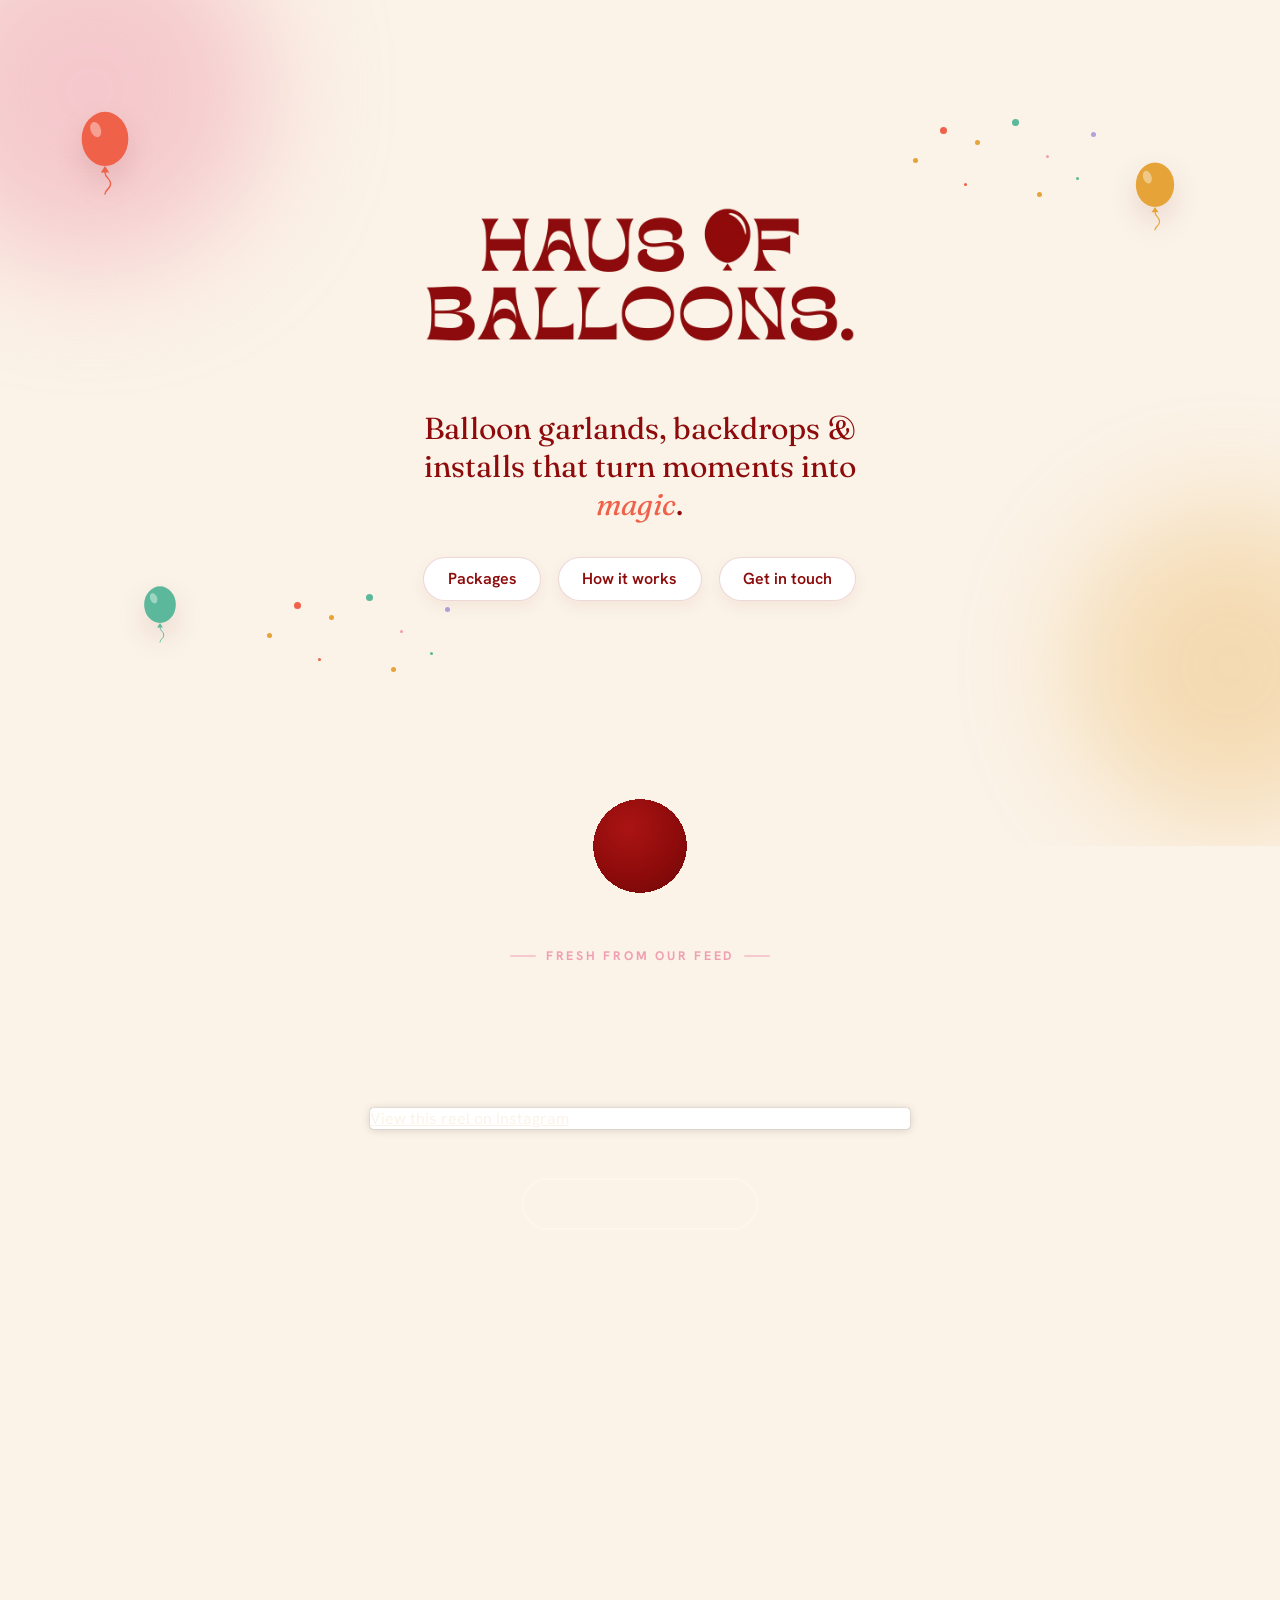
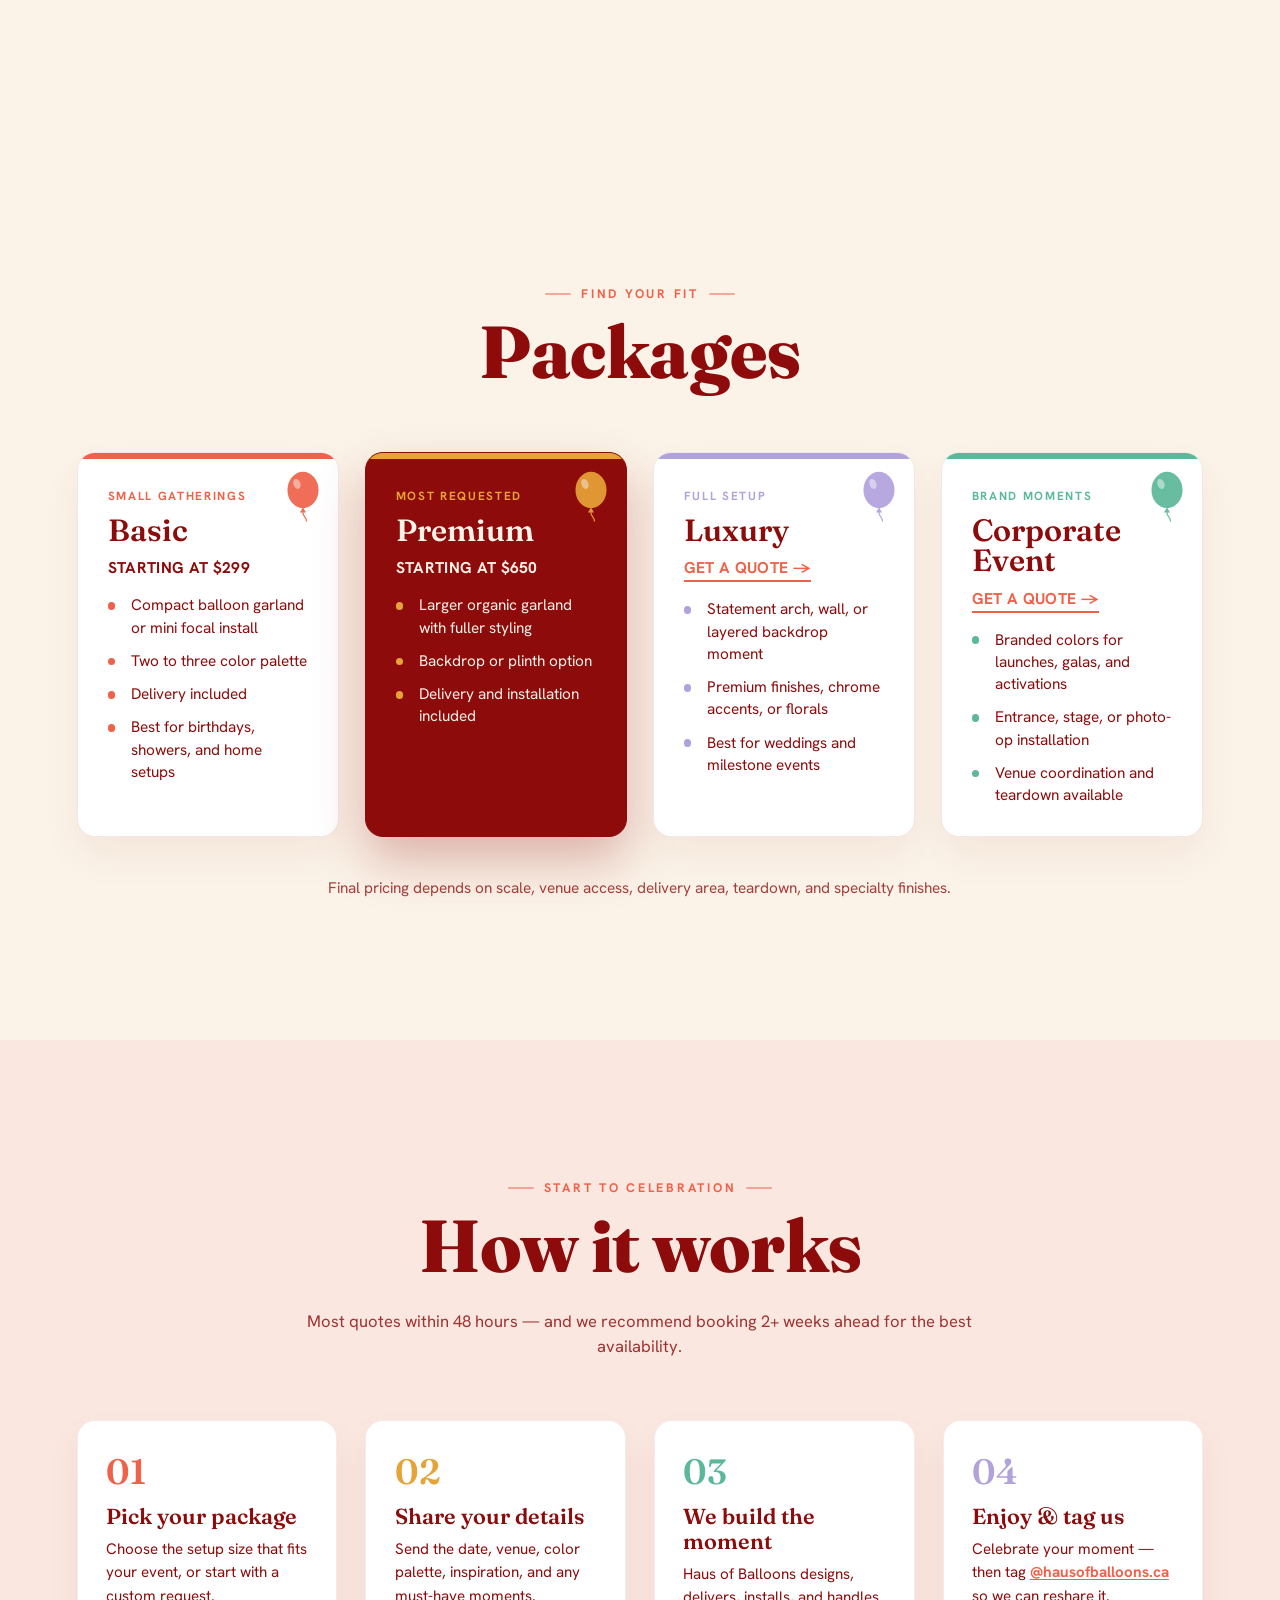
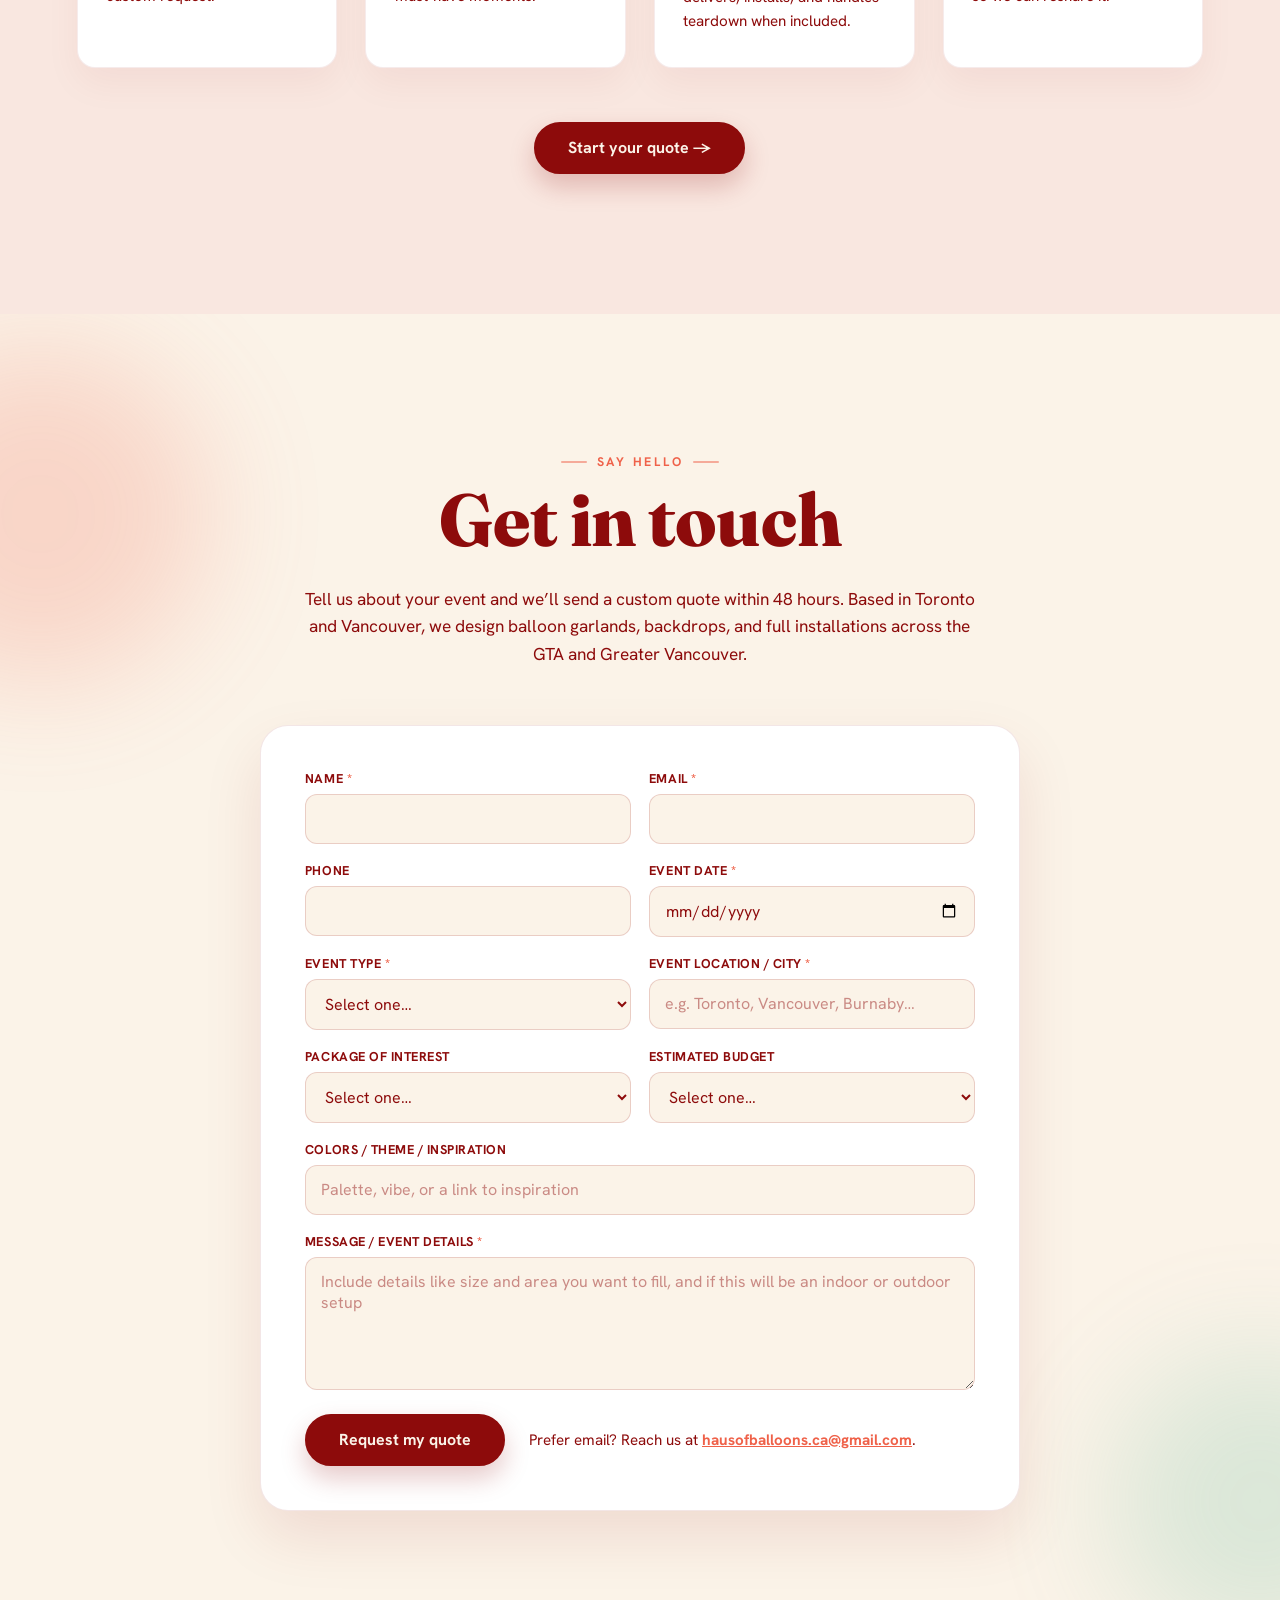
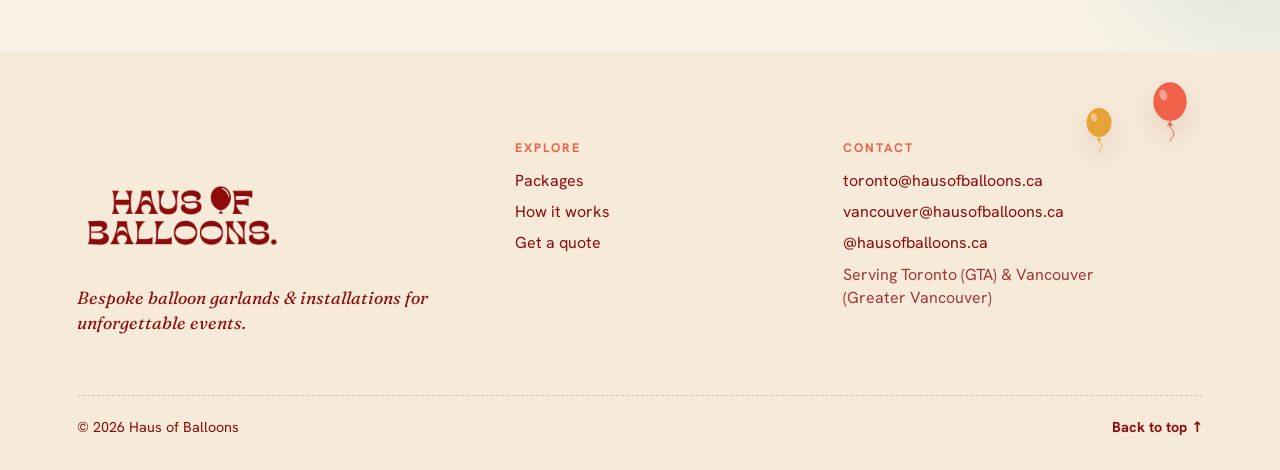
==== commit 497df189: "Update email address" ====
--- a/index.html
+++ b/index.html
@@ -439,7 +439,8 @@
       <div class="site-footer__col">
         <h3>Contact</h3>
         <ul>
-          <li><a href="mailto:hausofballoons.ca@gmail.com">hausofballoons.ca@gmail.com</a></li>
+          <li><a href="mailto:toronto@hausofballoons.ca">toronto@hausofballoons.ca</a></li>
+          <li><a href="mailto:vancouver@hausofballoons.ca">vancouver@hausofballoons.ca</a></li>
           <li><a href="https://instagram.com/hausofballoons.ca" target="_blank" rel="noopener">@hausofballoons.ca</a>
           </li>
           <li class="site-footer__area">Serving Toronto (GTA) &amp; Vancouver (Greater Vancouver)</li>
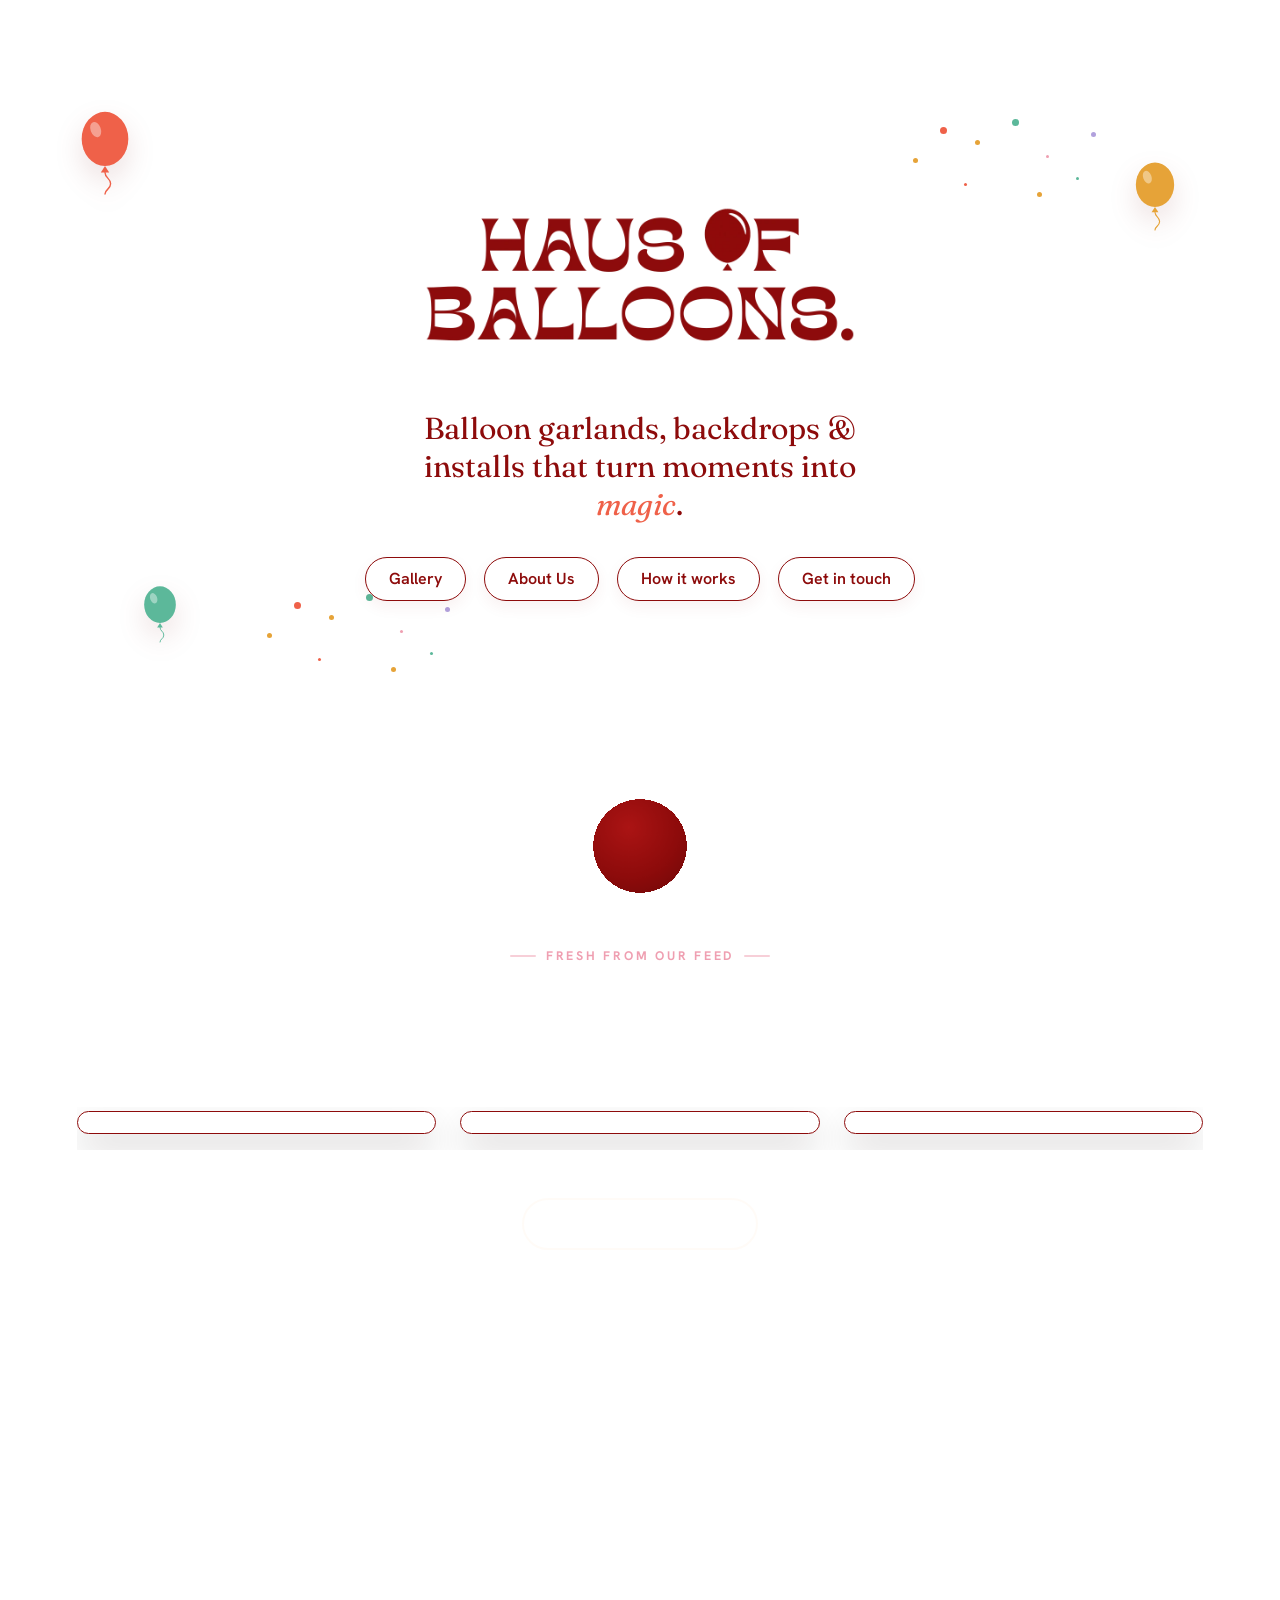
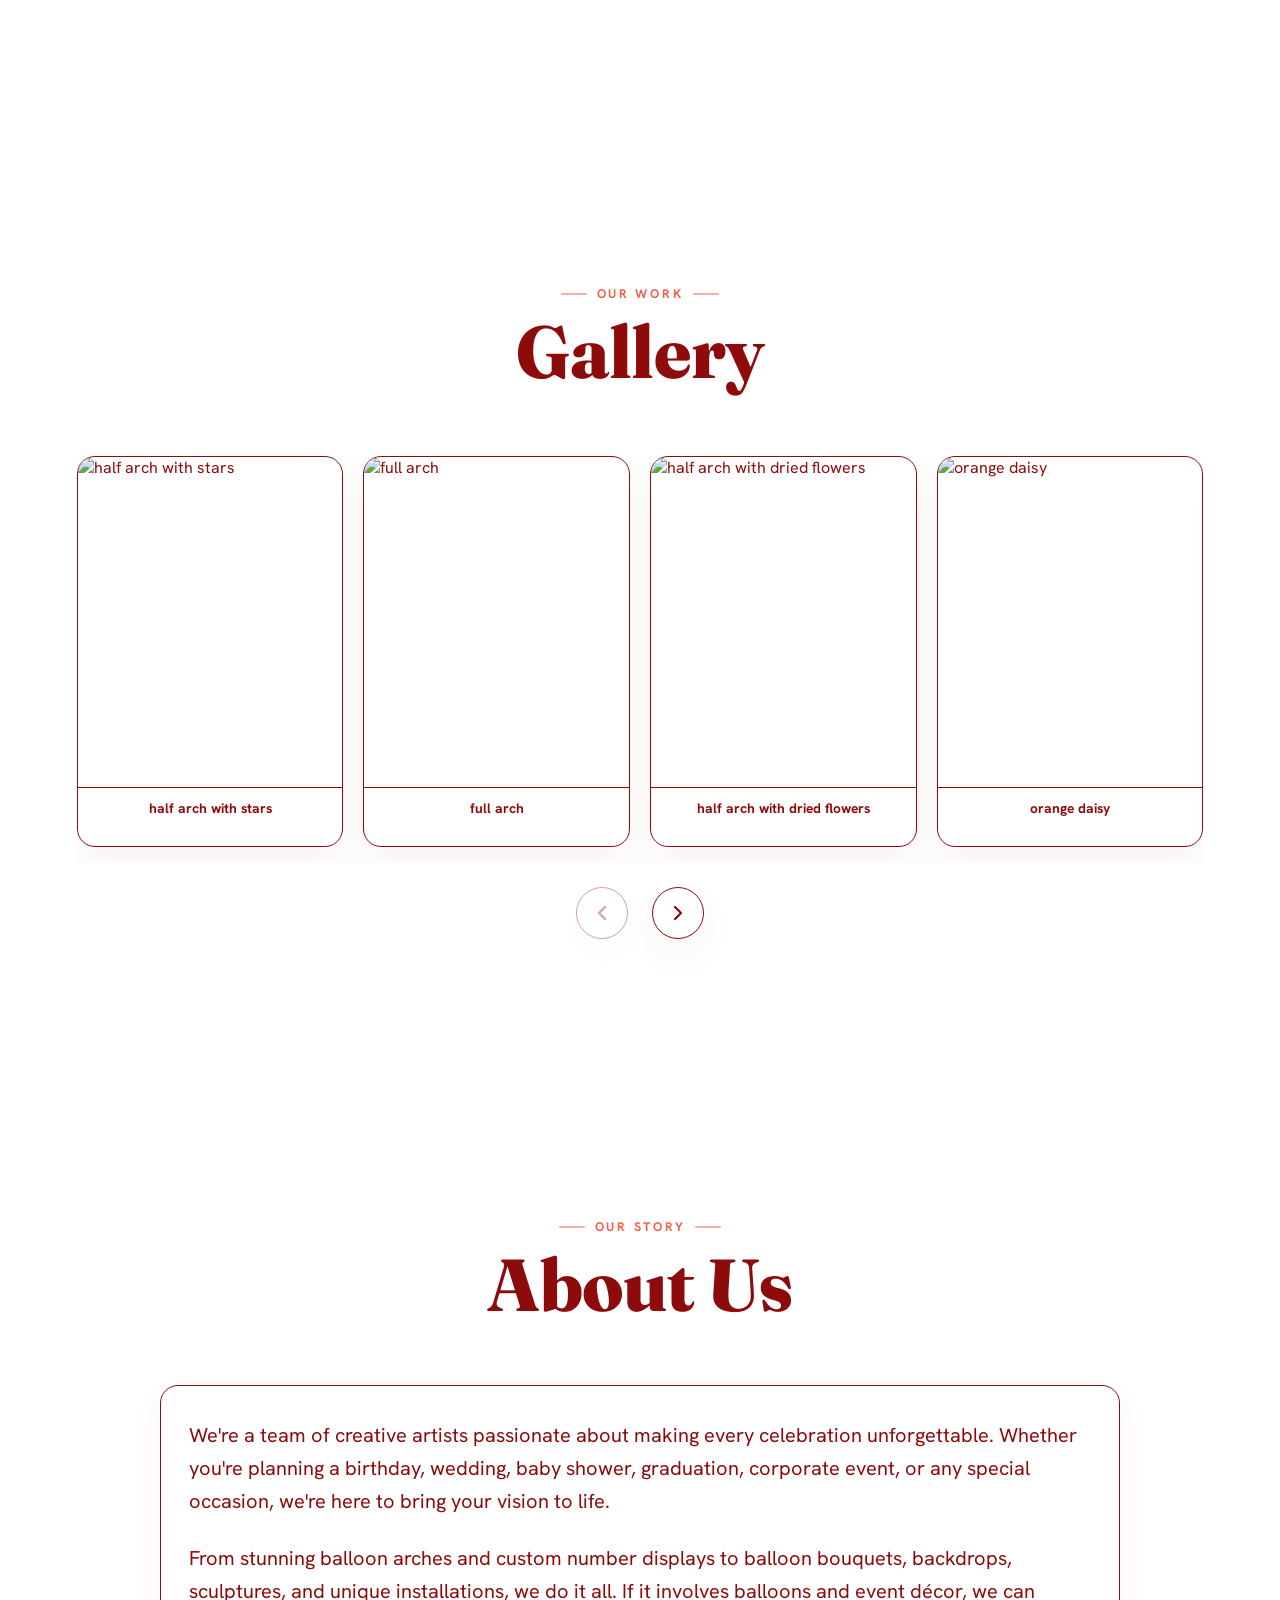
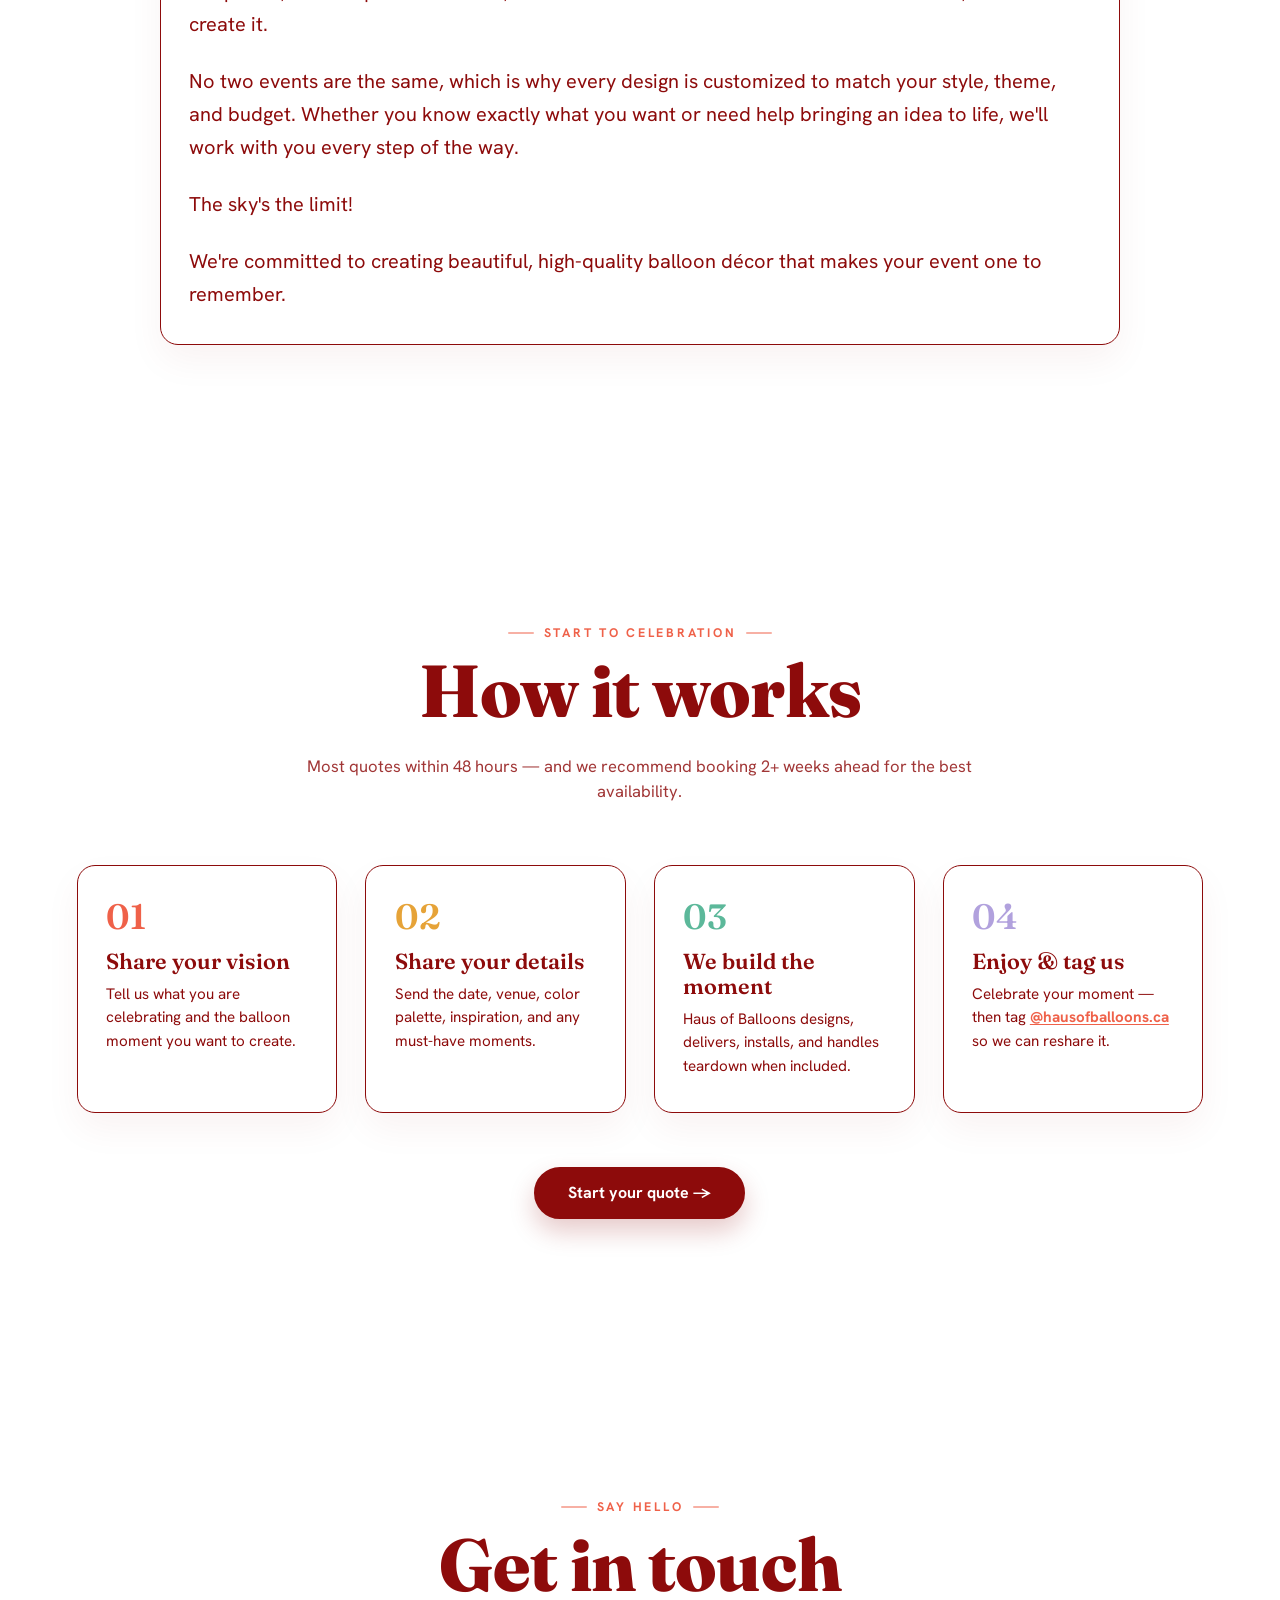
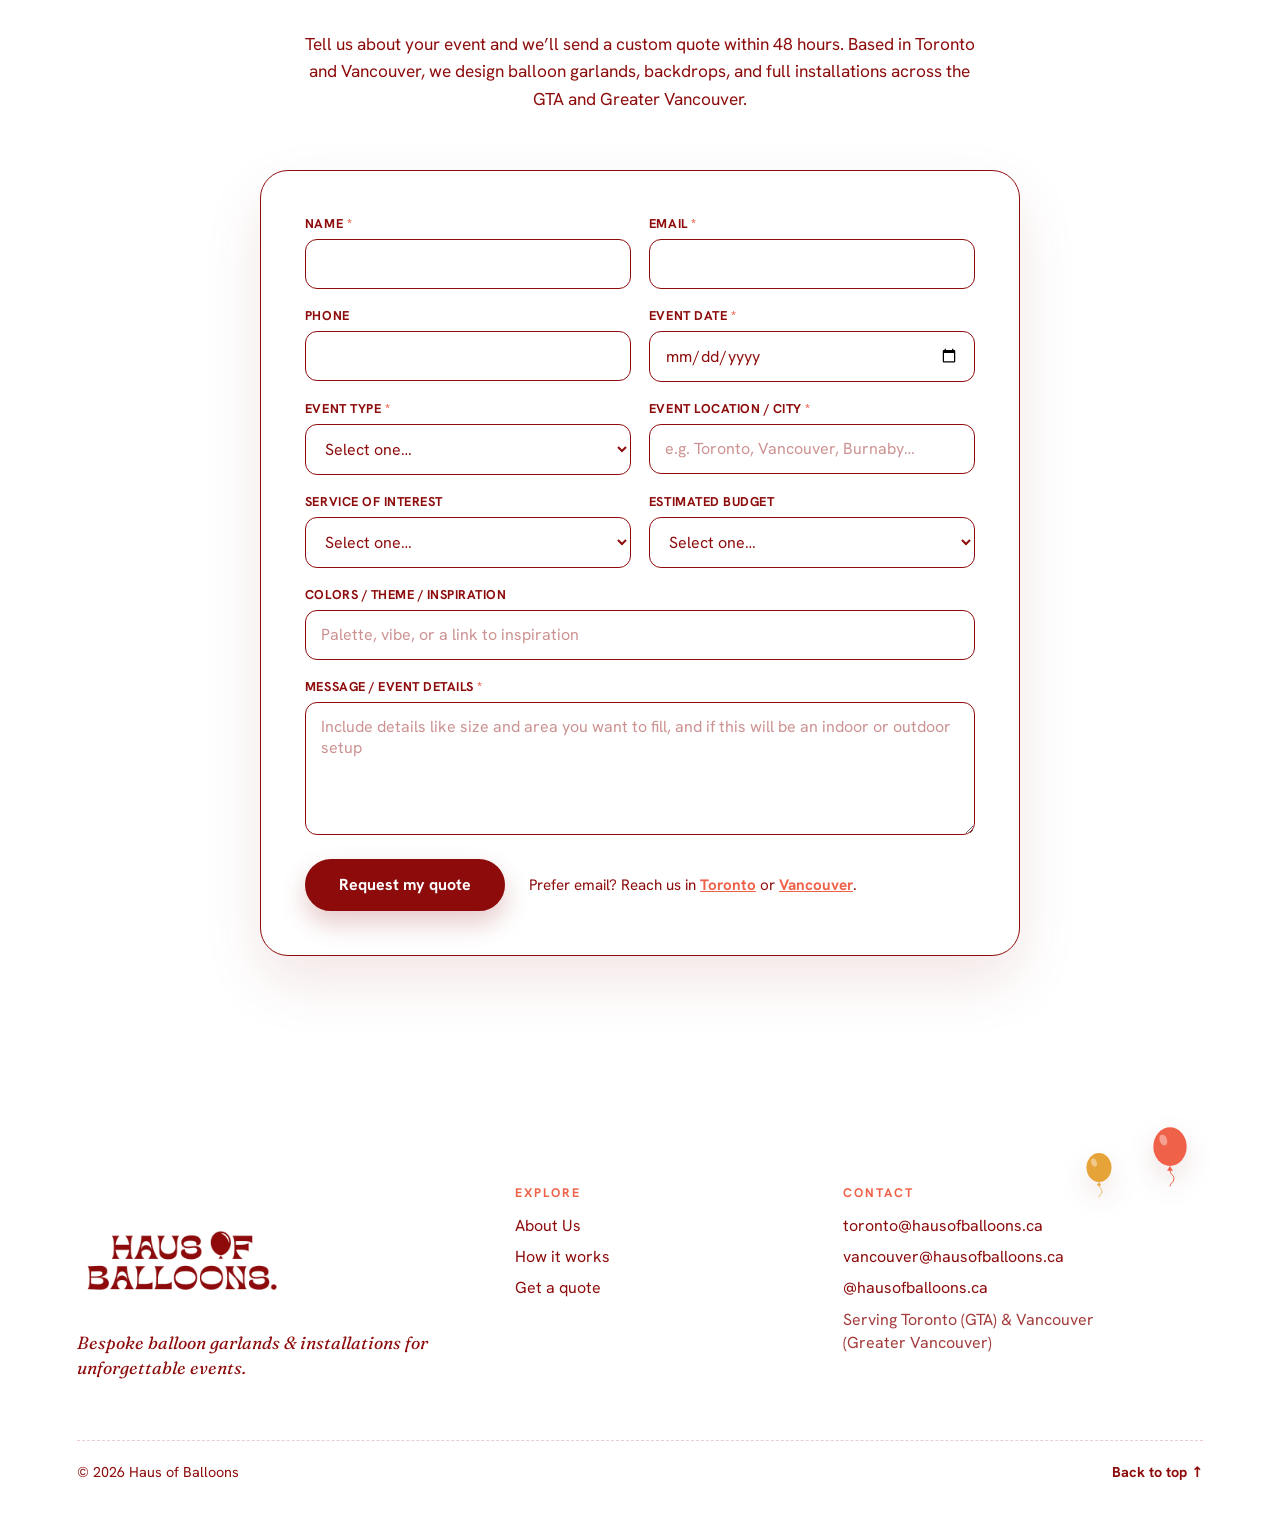
==== commit 0486dd60: "feat: Revamp Haus of Balloons website content and functionality - Updated service descriptions and p" ====
--- a/index.html
+++ b/index.html
@@ -68,7 +68,10 @@
           "url": "https://hausofballoons.ca/",
           "image": "https://hausofballoons.ca/assets/og-image.png",
           "logo": "https://hausofballoons.ca/assets/logo_text.webp",
-          "email": "hausofballoons.ca@gmail.com",
+          "email": [
+            "toronto@hausofballoons.ca",
+            "vancouver@hausofballoons.ca"
+          ],
           "priceRange": "$$",
           "currenciesAccepted": "CAD",
           "paymentAccepted": "Cash, Credit Card, e-Transfer",
@@ -80,17 +83,7 @@
             { "@type": "AdministrativeArea", "name": "Greater Vancouver" },
             { "@type": "City", "name": "Vancouver" }
           ],
-          "knowsAbout": ["Balloon garlands", "Balloon backdrops", "Balloon arches", "Event decor", "Corporate event decor"],
-          "hasOfferCatalog": {
-            "@type": "OfferCatalog",
-            "name": "Balloon decor packages",
-            "itemListElement": [
-              { "@type": "Offer", "name": "Basic", "description": "Compact balloon garland or mini focal install; two-to-three colour palette; delivery included.", "priceCurrency": "CAD", "priceSpecification": { "@type": "PriceSpecification", "minPrice": 299, "priceCurrency": "CAD" } },
-              { "@type": "Offer", "name": "Premium", "description": "Larger organic garland with fuller styling; backdrop or plinth option; delivery and installation included.", "priceCurrency": "CAD", "priceSpecification": { "@type": "PriceSpecification", "minPrice": 650, "priceCurrency": "CAD" } },
-              { "@type": "Offer", "name": "Luxury", "description": "Statement arch, wall, or layered backdrop moment; premium finishes, chrome accents, or florals.", "priceCurrency": "CAD", "priceSpecification": { "@type": "PriceSpecification", "minPrice": 1100, "priceCurrency": "CAD" } },
-              { "@type": "Offer", "name": "Corporate Event", "description": "Branded installation for launches, galas, and activations; entrance, stage, or photo-op moments.", "priceCurrency": "CAD", "priceSpecification": { "@type": "PriceSpecification", "minPrice": 1500, "priceCurrency": "CAD" } }
-            ]
-          }
+          "knowsAbout": ["Balloon garlands", "Balloon backdrops", "Balloon arches", "Balloon bouquets", "Balloon sculptures", "Event decor", "Corporate event decor"]
         }
       ]
     }
@@ -140,7 +133,8 @@
         <p class="hero__tagline">Balloon garlands, backdrops &amp; installs that turn moments into <em>magic</em>.</p>
 
         <nav class="site-nav" aria-label="Primary">
-          <a href="#packages">Packages</a>
+          <a href="#gallery">Gallery</a>
+          <a href="#about">About Us</a>
           <a href="#how-it-works">How it works</a>
           <a href="#get-in-touch">Get in touch</a>
         </nav>
@@ -153,14 +147,23 @@
       <div class="section-shell">
         <p class="section-eyebrow">Fresh from our feed</p>
         <h2 id="instagram-title">AS SEEN ON INSTAGRAM</h2>
-        <div class="reel-embeds" aria-label="Instagram reels">
-          <blockquote class="instagram-media" data-instgrm-captioned
-            data-instgrm-permalink="https://www.instagram.com/reel/DZJktStBcoI/?utm_source=ig_embed&amp;utm_campaign=loading"
-            data-instgrm-version="14"
-            style="background:#fff; border:0; border-radius:3px; box-shadow:0 0 1px 0 rgba(0,0,0,0.5),0 1px 10px 0 rgba(0,0,0,0.15); margin:1px; max-width:540px; min-width:326px; padding:0; width:calc(100% - 2px);">
-            <a href="https://www.instagram.com/reel/DZJktStBcoI/?utm_source=ig_embed&amp;utm_campaign=loading"
-              target="_blank" rel="noopener">View this reel on Instagram</a>
-          </blockquote>
+        <div class="instagram-carousel" data-instagram-carousel>
+          <button class="gallery-arrow instagram-arrow instagram-arrow--prev" type="button"
+            aria-label="Show previous Instagram reels" data-instagram-prev>
+            <svg viewBox="0 0 24 24" aria-hidden="true" focusable="false">
+              <path d="M15 18 9 12l6-6" />
+            </svg>
+          </button>
+
+          <div class="instagram-track" data-instagram-track aria-label="Instagram reels"></div>
+
+          <button class="gallery-arrow instagram-arrow instagram-arrow--next" type="button"
+            aria-label="Show next Instagram reels" data-instagram-next>
+            <svg viewBox="0 0 24 24" aria-hidden="true" focusable="false">
+              <path d="m9 18 6-6-6-6" />
+            </svg>
+          </button>
+          <span class="sr-only" aria-live="polite" data-instagram-status></span>
         </div>
         <p class="instagram__cta">
           <a class="btn btn--ghost btn--on-red" href="https://www.instagram.com/hausofballoons.ca/" target="_blank"
@@ -169,83 +172,131 @@
       </div>
     </section>
 
-    <section class="blank-section" id="packages" aria-labelledby="packages-title">
+    <section class="blank-section gallery" id="gallery" aria-labelledby="gallery-title">
       <div class="section-shell">
-        <p class="section-eyebrow">Find your fit</p>
-        <h2 id="packages-title">Packages</h2>
-        <div class="package-grid" data-reveal-group aria-label="Balloon decor packages">
-          <article class="package-card" style="--accent:var(--coral);">
-            <svg class="package-card__balloon" style="--c:var(--coral);" viewBox="0 0 44 60" aria-hidden="true">
-              <ellipse cx="22" cy="22" rx="18" ry="21" fill="var(--c)" />
-              <path d="M22 42l-3.5 6h7z" fill="var(--c)" />
-              <path d="M22 48c0 5 4 5 4 10" fill="none" stroke="var(--c)" stroke-width="1.4" stroke-linecap="round" />
-              <ellipse cx="15" cy="15" rx="4" ry="6" fill="#fff" opacity=".45" transform="rotate(-20 15 15)" />
+        <p class="section-eyebrow">Our work</p>
+        <h2 id="gallery-title">Gallery</h2>
+
+        <div class="gallery-carousel" data-gallery-carousel>
+          <button class="gallery-arrow gallery-arrow--prev" type="button" aria-label="Show previous gallery images"
+            data-gallery-prev>
+            <svg viewBox="0 0 24 24" aria-hidden="true">
+              <path d="M15 18l-6-6 6-6" />
             </svg>
-            <p class="package-card__eyebrow">Small gatherings</p>
-            <h3>Basic</h3>
-            <p class="package-card__price">Starting at $299</p>
-            <ul>
-              <li>Compact balloon garland or mini focal install</li>
-              <li>Two to three color palette</li>
-              <li>Delivery included</li>
-              <li>Best for birthdays, showers, and home setups</li>
-            </ul>
-          </article>
-
-          <article class="package-card package-card--featured" style="--accent:var(--marigold);">
-            <svg class="package-card__balloon" style="--c:var(--marigold);" viewBox="0 0 44 60" aria-hidden="true">
-              <ellipse cx="22" cy="22" rx="18" ry="21" fill="var(--c)" />
-              <path d="M22 42l-3.5 6h7z" fill="var(--c)" />
-              <path d="M22 48c0 5 4 5 4 10" fill="none" stroke="var(--c)" stroke-width="1.4" stroke-linecap="round" />
-              <ellipse cx="15" cy="15" rx="4" ry="6" fill="#fff" opacity=".5" transform="rotate(-20 15 15)" />
+          </button>
+
+          <div class="gallery-track" data-gallery-track aria-label="Gallery images">
+            <figure class="gallery-card">
+              <div class="gallery-card__frame">
+                <img src="assets/pictures/half%20arch%20with%20stars.png" alt="half arch with stars" loading="lazy"
+                  decoding="async">
+              </div>
+              <figcaption>half arch with stars</figcaption>
+            </figure>
+            <figure class="gallery-card">
+              <div class="gallery-card__frame">
+                <img src="assets/pictures/full%20arch.png" alt="full arch" loading="lazy" decoding="async">
+              </div>
+              <figcaption>full arch</figcaption>
+            </figure>
+            <figure class="gallery-card">
+              <div class="gallery-card__frame">
+                <img src="assets/pictures/half%20arch%20with%20dried%20flowers.png"
+                  alt="half arch with dried flowers" loading="lazy" decoding="async">
+              </div>
+              <figcaption>half arch with dried flowers</figcaption>
+            </figure>
+            <figure class="gallery-card">
+              <div class="gallery-card__frame">
+                <img src="assets/pictures/orange%20daisy.png" alt="orange daisy" loading="lazy" decoding="async">
+              </div>
+              <figcaption>orange daisy</figcaption>
+            </figure>
+            <figure class="gallery-card">
+              <div class="gallery-card__frame">
+                <img src="assets/pictures/balloon%20cluster.png" alt="balloon cluster" loading="lazy" decoding="async">
+              </div>
+              <figcaption>balloon cluster</figcaption>
+            </figure>
+            <figure class="gallery-card">
+              <div class="gallery-card__frame">
+                <img src="assets/pictures/half%20arch%20with%20floweres.png" alt="half arch with floweres"
+                  loading="lazy" decoding="async">
+              </div>
+              <figcaption>half arch with floweres</figcaption>
+            </figure>
+            <figure class="gallery-card">
+              <div class="gallery-card__frame">
+                <img src="assets/pictures/pink%20daisy.png" alt="pink daisy" loading="lazy" decoding="async">
+              </div>
+              <figcaption>pink daisy</figcaption>
+            </figure>
+            <figure class="gallery-card">
+              <div class="gallery-card__frame">
+                <img src="assets/pictures/half%20arch%20with%20flowers.png" alt="half arch with flowers"
+                  loading="lazy" decoding="async">
+              </div>
+              <figcaption>half arch with flowers</figcaption>
+            </figure>
+            <figure class="gallery-card">
+              <div class="gallery-card__frame">
+                <img src="assets/pictures/full%20arch%20with%20custom%20balloons.png"
+                  alt="full arch with custom balloons" loading="lazy" decoding="async">
+              </div>
+              <figcaption>full arch with custom balloons</figcaption>
+            </figure>
+            <figure class="gallery-card">
+              <div class="gallery-card__frame">
+                <img src="assets/pictures/multicolour%20daisies.png" alt="multicolour daisies" loading="lazy"
+                  decoding="async">
+              </div>
+              <figcaption>multicolour daisies</figcaption>
+            </figure>
+            <figure class="gallery-card">
+              <div class="gallery-card__frame">
+                <img src="assets/pictures/full%20cherry%20arch.png" alt="full cherry arch" loading="lazy"
+                  decoding="async">
+              </div>
+              <figcaption>full cherry arch</figcaption>
+            </figure>
+            <figure class="gallery-card">
+              <div class="gallery-card__frame">
+                <img src="assets/pictures/single%20flower.png" alt="single flower" loading="lazy" decoding="async">
+              </div>
+              <figcaption>single flower</figcaption>
+            </figure>
+            <figure class="gallery-card">
+              <div class="gallery-card__frame">
+                <img src="assets/pictures/turquois%20daisy.png" alt="turquois daisy" loading="lazy"
+                  decoding="async">
+              </div>
+              <figcaption>turquois daisy</figcaption>
+            </figure>
+          </div>
+
+          <button class="gallery-arrow gallery-arrow--next" type="button" aria-label="Show next gallery images"
+            data-gallery-next>
+            <svg viewBox="0 0 24 24" aria-hidden="true">
+              <path d="M9 6l6 6-6 6" />
             </svg>
-            <p class="package-card__eyebrow">Most requested</p>
-            <h3>Premium</h3>
-            <p class="package-card__price">Starting at $650</p>
-            <ul>
-              <li>Larger organic garland with fuller styling</li>
-              <li>Backdrop or plinth option</li>
-              <li>Delivery and installation included</li>
-            </ul>
-          </article>
-
-          <article class="package-card" style="--accent:var(--lilac);">
-            <svg class="package-card__balloon" style="--c:var(--lilac);" viewBox="0 0 44 60" aria-hidden="true">
-              <ellipse cx="22" cy="22" rx="18" ry="21" fill="var(--c)" />
-              <path d="M22 42l-3.5 6h7z" fill="var(--c)" />
-              <path d="M22 48c0 5 4 5 4 10" fill="none" stroke="var(--c)" stroke-width="1.4" stroke-linecap="round" />
-              <ellipse cx="15" cy="15" rx="4" ry="6" fill="#fff" opacity=".45" transform="rotate(-20 15 15)" />
-            </svg>
-            <p class="package-card__eyebrow">Full setup</p>
-            <h3>Luxury</h3>
-            <a class="package-card__price package-card__quote" href="#get-in-touch">Get a quote &rarr;</a>
-            <ul>
-              <li>Statement arch, wall, or layered backdrop moment</li>
-              <li>Premium finishes, chrome accents, or florals</li>
-              <li>Best for weddings and milestone events</li>
-            </ul>
-          </article>
-
-          <article class="package-card" style="--accent:var(--mint);">
-            <svg class="package-card__balloon" style="--c:var(--mint);" viewBox="0 0 44 60" aria-hidden="true">
-              <ellipse cx="22" cy="22" rx="18" ry="21" fill="var(--c)" />
-              <path d="M22 42l-3.5 6h7z" fill="var(--c)" />
-              <path d="M22 48c0 5 4 5 4 10" fill="none" stroke="var(--c)" stroke-width="1.4" stroke-linecap="round" />
-              <ellipse cx="15" cy="15" rx="4" ry="6" fill="#fff" opacity=".45" transform="rotate(-20 15 15)" />
-            </svg>
-            <p class="package-card__eyebrow">Brand moments</p>
-            <h3>Corporate Event</h3>
-            <a class="package-card__price package-card__quote" href="#get-in-touch">Get a quote &rarr;</a>
-            <ul>
-              <li>Branded colors for launches, galas, and activations</li>
-              <li>Entrance, stage, or photo-op installation</li>
-              <li>Venue coordination and teardown available</li>
-            </ul>
-          </article>
+          </button>
+
+          <span class="sr-only" aria-live="polite" data-gallery-status></span>
         </div>
-        <p class="section-note">
-          Final pricing depends on scale, venue access, delivery area, teardown, and specialty finishes.
-        </p>
+      </div>
+    </section>
+
+    <section class="blank-section about" id="about" aria-labelledby="about-title">
+      <div class="section-shell">
+        <p class="section-eyebrow">Our story</p>
+        <h2 id="about-title">About Us</h2>
+        <div class="about__copy" data-reveal-group>
+          <p>We're a team of creative artists passionate about making every celebration unforgettable. Whether you're planning a birthday, wedding, baby shower, graduation, corporate event, or any special occasion, we're here to bring your vision to life.</p>
+          <p>From stunning balloon arches and custom number displays to balloon bouquets, backdrops, sculptures, and unique installations, we do it all. If it involves balloons and event d&eacute;cor, we can create it.</p>
+          <p>No two events are the same, which is why every design is customized to match your style, theme, and budget. Whether you know exactly what you want or need help bringing an idea to life, we'll work with you every step of the way.</p>
+          <p>The sky's the limit!</p>
+          <p>We're committed to creating beautiful, high-quality balloon d&eacute;cor that makes your event one to remember.</p>
+        </div>
       </div>
     </section>
 
@@ -259,8 +310,8 @@
         <ol class="process-list" data-reveal-group>
           <li class="process-step">
             <span class="process-step__num" aria-hidden="true">01</span>
-            <h3>Pick your package</h3>
-            <p>Choose the setup size that fits your event, or start with a custom request.</p>
+            <h3>Share your vision</h3>
+            <p>Tell us what you are celebrating and the balloon moment you want to create.</p>
           </li>
 
           <li class="process-step">
@@ -352,13 +403,13 @@
           </div>
 
           <div class="quote-form__field">
-            <label for="package">Package of interest</label>
-            <select id="package" name="package">
+            <label for="service">Service of interest</label>
+            <select id="service" name="service">
               <option value="" disabled selected>Select one&hellip;</option>
-              <option>Basic</option>
-              <option>Premium</option>
-              <option>Luxury</option>
-              <option>Corporate</option>
+              <option>Balloon arch or garland</option>
+              <option>Backdrop or number display</option>
+              <option>Balloon bouquet</option>
+              <option>Corporate or branded installation</option>
               <option>Not sure / custom</option>
             </select>
           </div>
@@ -389,8 +440,10 @@
           <div class="quote-form__actions quote-form__field--full">
             <button type="submit" class="btn btn--primary">Request my quote</button>
             <p class="quote-form__fallback">
-              Prefer email? Reach us at
-              <a href="mailto:hausofballoons.ca@gmail.com">hausofballoons.ca@gmail.com</a>.
+              Prefer email? Reach us in
+              <a href="mailto:toronto@hausofballoons.ca">Toronto</a>
+              or
+              <a href="mailto:vancouver@hausofballoons.ca">Vancouver</a>.
             </p>
           </div>
         </form>
@@ -430,7 +483,7 @@
       <nav class="site-footer__col" aria-label="Footer">
         <h3>Explore</h3>
         <ul>
-          <li><a href="#packages">Packages</a></li>
+          <li><a href="#about">About Us</a></li>
           <li><a href="#how-it-works">How it works</a></li>
           <li><a href="#get-in-touch">Get a quote</a></li>
         </ul>
@@ -454,7 +507,8 @@
     </div>
   </footer>
 
+  <script src="instagram-posts.js"></script>
   <script src="main.js"></script>
 </body>
 
-</html>+</html>
--- a/styles.css
+++ b/styles.css
@@ -4,8 +4,8 @@
   /* Brand + surfaces */
   --burgundy: #8d0b0b;
   --burgundy-deep: #6d0808;
-  --cream: #fbf3e8;
-  --blush: #f9e7e0;
+  --cream: #ffffff;
+  --blush: #ffffff;
   --white: #ffffff;
 
   /* Confetti accents */
@@ -130,6 +130,7 @@
 
 .blob {
   position: absolute;
+  display: none;
   border-radius: 50%;
   filter: blur(60px);
   opacity: 0.5;
@@ -203,7 +204,7 @@
   line-height: 1;
   color: var(--burgundy);
   background: var(--white);
-  border: 1.5px solid rgba(141, 11, 11, 0.16);
+  border: 1.5px solid var(--burgundy);
   border-radius: 999px;
   box-shadow: 0 6px 16px rgba(141, 11, 11, 0.06);
   transition:
@@ -362,16 +363,76 @@
 /* ------------------------------------------------------------------ */
 /* Instagram reels                                                    */
 /* ------------------------------------------------------------------ */
-.reel-embeds {
+.instagram-carousel {
+  display: grid;
+  grid-template-columns: 1fr 1fr;
+  align-items: center;
+  gap: clamp(16px, 2.4vw, 24px);
+  background: transparent;
+}
+
+.instagram-track {
+  grid-column: 1 / -1;
+  grid-row: 1;
+  display: grid;
+  grid-auto-flow: column;
+  grid-auto-columns: calc((100% - 48px) / 3);
+  gap: 24px;
+  min-width: 0;
+  padding: 4px 0 16px;
+  overflow-x: auto;
+  overscroll-behavior-x: contain;
+  scroll-behavior: smooth;
+  scroll-snap-type: x mandatory;
+  scrollbar-width: none;
+  -webkit-overflow-scrolling: touch;
+}
+
+.instagram-track::-webkit-scrollbar {
+  display: none;
+}
+
+.instagram-slide {
   display: flex;
-  flex-wrap: wrap;
   justify-content: center;
-  gap: clamp(16px, 2.5vw, 28px);
-}
-
-.reel-embeds .instagram-media {
-  flex: 0 1 540px;
-  max-width: 540px;
+  min-width: 0;
+  scroll-snap-align: start;
+}
+
+.instagram-slide .instagram-media {
+  width: 100% !important;
+  min-width: min(326px, 100%) !important;
+  max-width: min(540px, 100%) !important;
+  margin: 0 auto !important;
+  background: var(--white) !important;
+  border: 1px solid var(--burgundy) !important;
+  border-radius: var(--radius) !important;
+  box-shadow: 0 16px 36px rgba(20, 0, 0, 0.16) !important;
+  overflow: hidden;
+}
+
+.instagram-slide iframe {
+  width: 100% !important;
+  min-width: min(326px, 100%) !important;
+  max-width: min(540px, 100%) !important;
+  margin-right: auto !important;
+  margin-left: auto !important;
+}
+
+.instagram-arrow--prev {
+  grid-column: 1;
+  grid-row: 2;
+  justify-self: end;
+}
+
+.instagram-arrow--next {
+  grid-column: 2;
+  grid-row: 2;
+  justify-self: start;
+}
+
+.instagram-carousel.is-all-visible .instagram-arrow {
+  display: none;
 }
 
 .instagram__cta {
@@ -397,150 +458,153 @@
 }
 
 /* ------------------------------------------------------------------ */
-/* Packages                                                           */
-/* ------------------------------------------------------------------ */
-.package-grid {
-  display: grid;
-  grid-template-columns: repeat(4, minmax(0, 1fr));
-  gap: clamp(16px, 2vw, 26px);
+/* Gallery                                                            */
+/* ------------------------------------------------------------------ */
+.gallery-carousel {
+  display: grid;
+  grid-template-columns: 1fr 1fr;
+  align-items: center;
+  gap: clamp(16px, 2.4vw, 24px);
   margin-top: clamp(34px, 6vw, 64px);
-}
-
-.package-card {
-  position: relative;
-  display: grid;
-  grid-template-rows: auto auto auto 1fr;
-  gap: 12px;
-  min-height: 380px;
-  padding: clamp(22px, 2.4vw, 30px);
+  background: var(--white);
+}
+
+.gallery-track {
+  grid-column: 1 / -1;
+  grid-row: 1;
+  display: grid;
+  grid-auto-flow: column;
+  grid-auto-columns: calc((100% - 60px) / 4);
+  gap: 20px;
+  min-width: 0;
+  padding: 4px 0 16px;
+  background: var(--white);
+  overflow-x: auto;
+  overscroll-behavior-x: contain;
+  scroll-behavior: smooth;
+  scroll-snap-type: x mandatory;
+  scrollbar-width: none;
+  -webkit-overflow-scrolling: touch;
+}
+
+.gallery-track::-webkit-scrollbar {
+  display: none;
+}
+
+.gallery-card {
+  display: grid;
+  grid-template-rows: 1fr auto;
+  min-width: 0;
+  margin: 0;
+  background: var(--white);
+  border: 1px solid var(--burgundy);
+  border-radius: var(--radius);
+  box-shadow: 0 16px 36px rgba(141, 11, 11, 0.05);
+  overflow: hidden;
+  scroll-snap-align: start;
+}
+
+.gallery-card__frame {
+  aspect-ratio: 4 / 5;
+  min-height: 0;
+  overflow: hidden;
+  border-bottom: 1px solid var(--burgundy);
+}
+
+.gallery-card img {
+  width: 100%;
+  height: 100%;
+  object-fit: cover;
+}
+
+.gallery-card figcaption {
+  min-height: 58px;
+  padding: 12px 14px;
+  font-size: 0.86rem;
+  font-weight: 700;
+  line-height: 1.25;
+  text-align: center;
+  overflow-wrap: anywhere;
+}
+
+.gallery-arrow {
+  display: inline-flex;
+  align-items: center;
+  justify-content: center;
+  width: 52px;
+  height: 52px;
   color: var(--burgundy);
   background: var(--white);
-  border: 1px solid rgba(141, 11, 11, 0.1);
+  border: 1px solid var(--burgundy);
+  border-radius: 999px;
+  box-shadow: 0 16px 36px rgba(141, 11, 11, 0.05);
+  cursor: pointer;
+  transition:
+    transform 200ms var(--ease-out),
+    background-color 200ms var(--ease-out),
+    color 200ms var(--ease-out),
+    opacity 200ms var(--ease-out);
+}
+
+.gallery-arrow svg {
+  width: 24px;
+  height: 24px;
+  fill: none;
+  stroke: currentColor;
+  stroke-width: 2.25;
+  stroke-linecap: round;
+  stroke-linejoin: round;
+}
+
+.gallery-arrow:hover,
+.gallery-arrow:focus-visible {
+  transform: translateY(-3px);
+  color: var(--white);
+  background: var(--burgundy);
+}
+
+.gallery-arrow:focus-visible {
+  outline: 2px solid currentColor;
+  outline-offset: 4px;
+}
+
+.gallery-arrow:disabled {
+  cursor: default;
+  opacity: 0.38;
+  transform: none;
+}
+
+.gallery-arrow--prev {
+  grid-column: 1;
+  grid-row: 2;
+  justify-self: end;
+}
+
+.gallery-arrow--next {
+  grid-column: 2;
+  grid-row: 2;
+  justify-self: start;
+}
+
+/* ------------------------------------------------------------------ */
+/* About                                                              */
+/* ------------------------------------------------------------------ */
+.about__copy {
+  display: grid;
+  gap: clamp(16px, 2.4vw, 24px);
+  max-width: 960px;
+  margin: clamp(34px, 6vw, 64px) auto 0;
+  padding: clamp(28px, 2.6vw, 38px) clamp(24px, 2.2vw, 30px);
+  background: var(--white);
+  border: 1px solid var(--burgundy);
   border-radius: var(--radius);
-  box-shadow: 0 18px 40px rgba(141, 11, 11, 0.06);
-  overflow: hidden;
-  transition:
-    transform 240ms var(--ease-out),
-    box-shadow 240ms var(--ease-out);
-}
-
-/* colored cap that hints the tier accent */
-.package-card::before {
-  content: "";
-  position: absolute;
-  inset: 0 0 auto 0;
-  height: 6px;
-  background: var(--accent, var(--coral));
-}
-
-.package-card:hover {
-  transform: translateY(-6px);
-  box-shadow: 0 28px 54px rgba(141, 11, 11, 0.13);
-}
-
-.package-card__balloon {
-  position: absolute;
-  top: 18px;
-  right: 16px;
-  width: 38px;
-  height: auto;
-  opacity: 0.92;
-}
-
-.package-card--featured {
-  color: var(--cream);
-  background: var(--burgundy);
-  border-color: var(--burgundy);
-  box-shadow: 0 24px 50px rgba(141, 11, 11, 0.28);
-}
-
-.package-card--featured .package-card__eyebrow {
-  color: var(--marigold);
-}
-
-.package-card__eyebrow {
-  margin: 6px 0 0;
-  font-size: 0.74rem;
-  line-height: 1.2;
-  font-weight: 700;
-  letter-spacing: 0.14em;
-  text-transform: uppercase;
-  color: var(--accent, var(--coral));
-}
-
-.package-card h3 {
+  box-shadow: 0 16px 36px rgba(141, 11, 11, 0.05);
+}
+
+.about__copy p {
   margin: 0;
-  font-family: var(--font-display);
-  font-optical-sizing: auto;
-  font-size: clamp(1.8rem, 2.4vw, 2.5rem);
-  font-weight: 600;
-  line-height: 0.98;
-}
-
-.package-card__price {
-  margin: 0;
-  font-size: 0.98rem;
-  font-weight: 700;
-  letter-spacing: 0.02em;
-  text-transform: uppercase;
-}
-
-.package-card__quote {
-  justify-self: start;
-  font-size: 0.98rem;
-  font-weight: 700;
-  letter-spacing: 0.02em;
-  text-transform: uppercase;
-  text-decoration: none;
-  color: var(--coral);
-  border-bottom: 2px solid currentColor;
-  padding-bottom: 2px;
-  transition: gap 180ms var(--ease-out), opacity 180ms var(--ease-out);
-}
-
-.package-card__quote:hover,
-.package-card__quote:focus-visible {
-  opacity: 0.75;
-}
-
-.package-card ul {
-  display: grid;
-  gap: 11px;
-  align-content: start;
-  padding: 0;
-  margin: 4px 0 0;
-  list-style: none;
-}
-
-.package-card li {
-  position: relative;
-  padding-left: 1.5em;
-  font-size: clamp(0.96rem, 1.2vw, 1.05rem);
-  line-height: 1.45;
-}
-
-.package-card li::before {
-  content: "";
-  position: absolute;
-  left: 0;
-  top: 0.5em;
-  width: 0.5em;
-  height: 0.5em;
-  border-radius: 999px;
-  background: var(--accent, var(--coral));
-}
-
-.package-card--featured li::before {
-  background: var(--marigold);
-}
-
-.section-note {
-  max-width: 760px;
-  margin: clamp(26px, 4vw, 40px) auto 0;
-  text-align: center;
-  font-size: clamp(0.95rem, 1.2vw, 1.05rem);
-  line-height: 1.5;
-  opacity: 0.78;
+  font-size: 20px;
+  line-height: 1.65;
 }
 
 /* ------------------------------------------------------------------ */
@@ -569,7 +633,7 @@
   flex-direction: column;
   padding: clamp(28px, 2.6vw, 38px) clamp(24px, 2.2vw, 30px);
   background: var(--white);
-  border: 1px solid rgba(141, 11, 11, 0.08);
+  border: 1px solid var(--burgundy);
   border-radius: var(--radius);
   box-shadow: 0 16px 36px rgba(141, 11, 11, 0.05);
   transition: transform 240ms var(--ease-out), box-shadow 240ms var(--ease-out);
@@ -739,7 +803,7 @@
   padding: clamp(26px, 4vw, 44px);
   text-align: left;
   background: var(--white);
-  border: 1px solid rgba(141, 11, 11, 0.1);
+  border: 1px solid var(--burgundy);
   border-radius: clamp(20px, 3vw, 28px);
   box-shadow: 0 26px 60px rgba(141, 11, 11, 0.1);
 }
@@ -776,7 +840,7 @@
   font-size: 1rem;
   color: var(--burgundy);
   background: var(--cream);
-  border: 1.5px solid rgba(141, 11, 11, 0.16);
+  border: 1.5px solid var(--burgundy);
   border-radius: 12px;
   transition: border-color 160ms var(--ease-out), box-shadow 160ms var(--ease-out);
 }
@@ -830,7 +894,7 @@
   z-index: 40;
   padding: clamp(56px, 7vw, 90px) 0 clamp(24px, 3vw, 34px);
   color: var(--burgundy);
-  background: #f6ead9;
+  background: var(--white);
   overflow: hidden;
 }
 
@@ -1001,13 +1065,8 @@
     margin-bottom: clamp(-140px, -24vw, -64px);
   }
 
-  .package-grid,
   .process-list {
     grid-template-columns: 1fr;
-  }
-
-  .package-card {
-    min-height: 0;
   }
 
   .process-list {
@@ -1026,6 +1085,48 @@
   }
 }
 
+@media (max-width: 1180px) {
+  .instagram-carousel {
+    grid-template-columns: 1fr 1fr;
+    gap: 14px;
+  }
+
+  .instagram-track {
+    grid-column: 1 / -1;
+    grid-auto-columns: 100%;
+    gap: 16px;
+  }
+
+  .instagram-arrow--prev {
+    justify-self: end;
+  }
+
+  .instagram-arrow--next {
+    justify-self: start;
+  }
+}
+
+@media (max-width: 640px) {
+  .gallery-carousel {
+    grid-template-columns: 1fr 1fr;
+    gap: 14px;
+  }
+
+  .gallery-track {
+    grid-column: 1 / -1;
+    grid-auto-columns: 100%;
+    gap: 16px;
+  }
+
+  .gallery-arrow--prev {
+    justify-self: end;
+  }
+
+  .gallery-arrow--next {
+    justify-self: start;
+  }
+}
+
 @media (max-width: 480px) {
   :root {
     --shell: min(90vw, 1240px);
@@ -1035,17 +1136,24 @@
     min-height: 86svh;
   }
 
+  .hero__logo {
+    width: min(68vw, 300px);
+  }
+
   .instagram h2,
   .blank-section h2 {
     font-size: clamp(2.25rem, 12.4vw, 3.5rem);
   }
 
-  .package-card h3 {
-    font-size: clamp(1.7rem, 8vw, 2.3rem);
-  }
-
   .site-nav {
+    width: 100%;
     gap: 8px;
+  }
+
+  .site-nav a {
+    min-height: 42px;
+    padding: 0 14px;
+    font-size: 0.92rem;
   }
 }
 
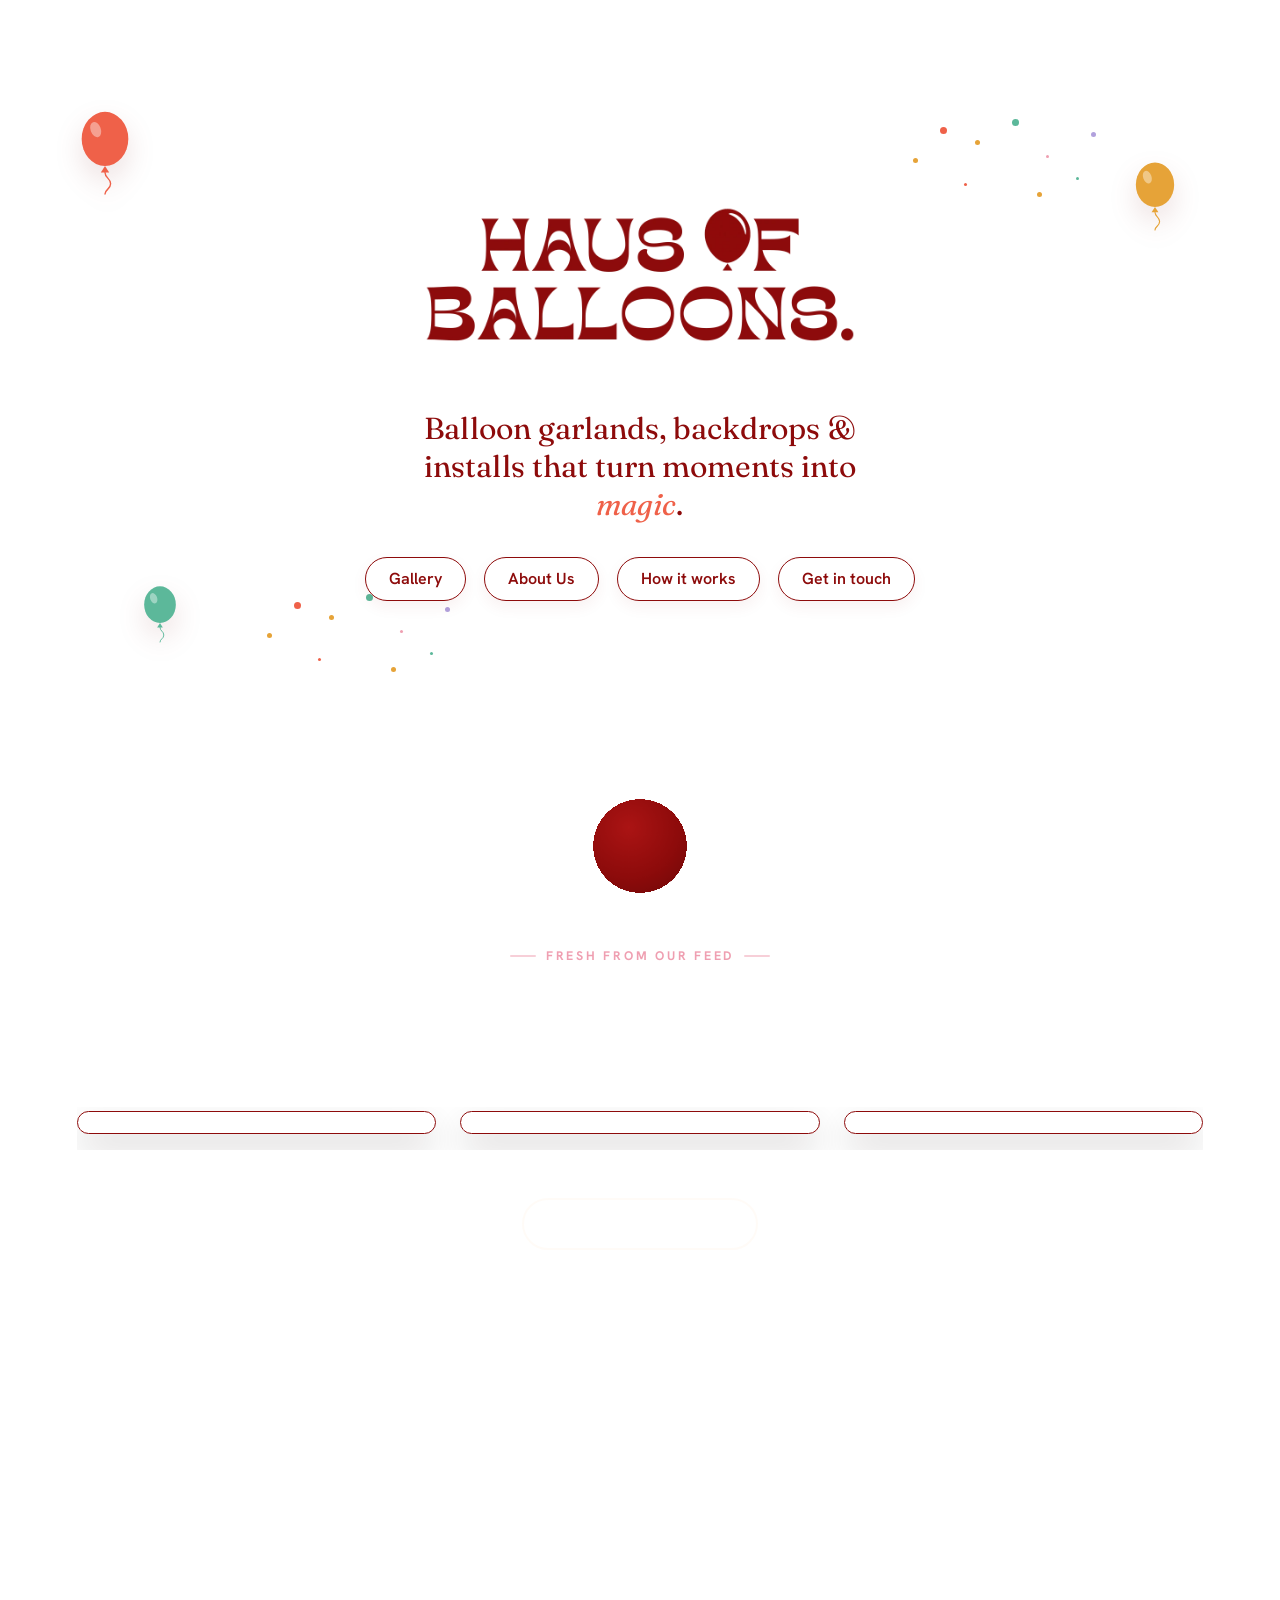
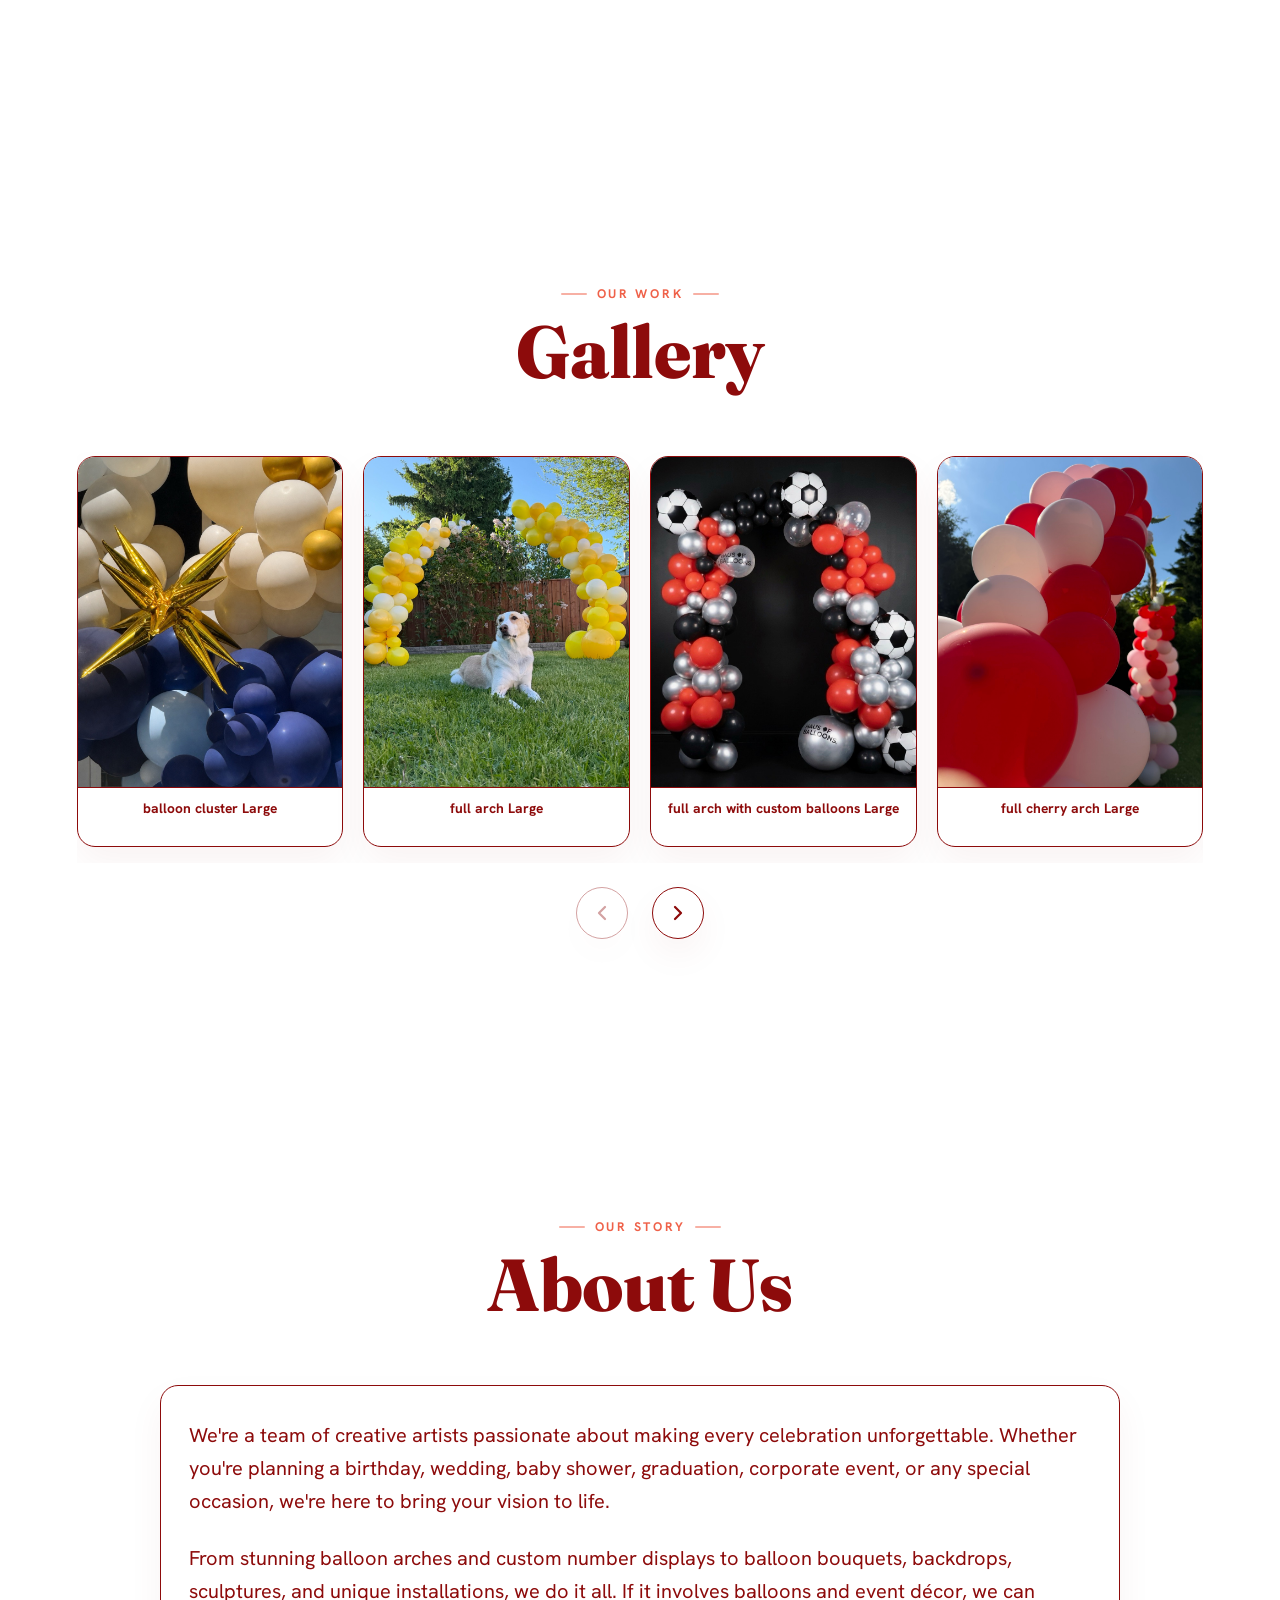
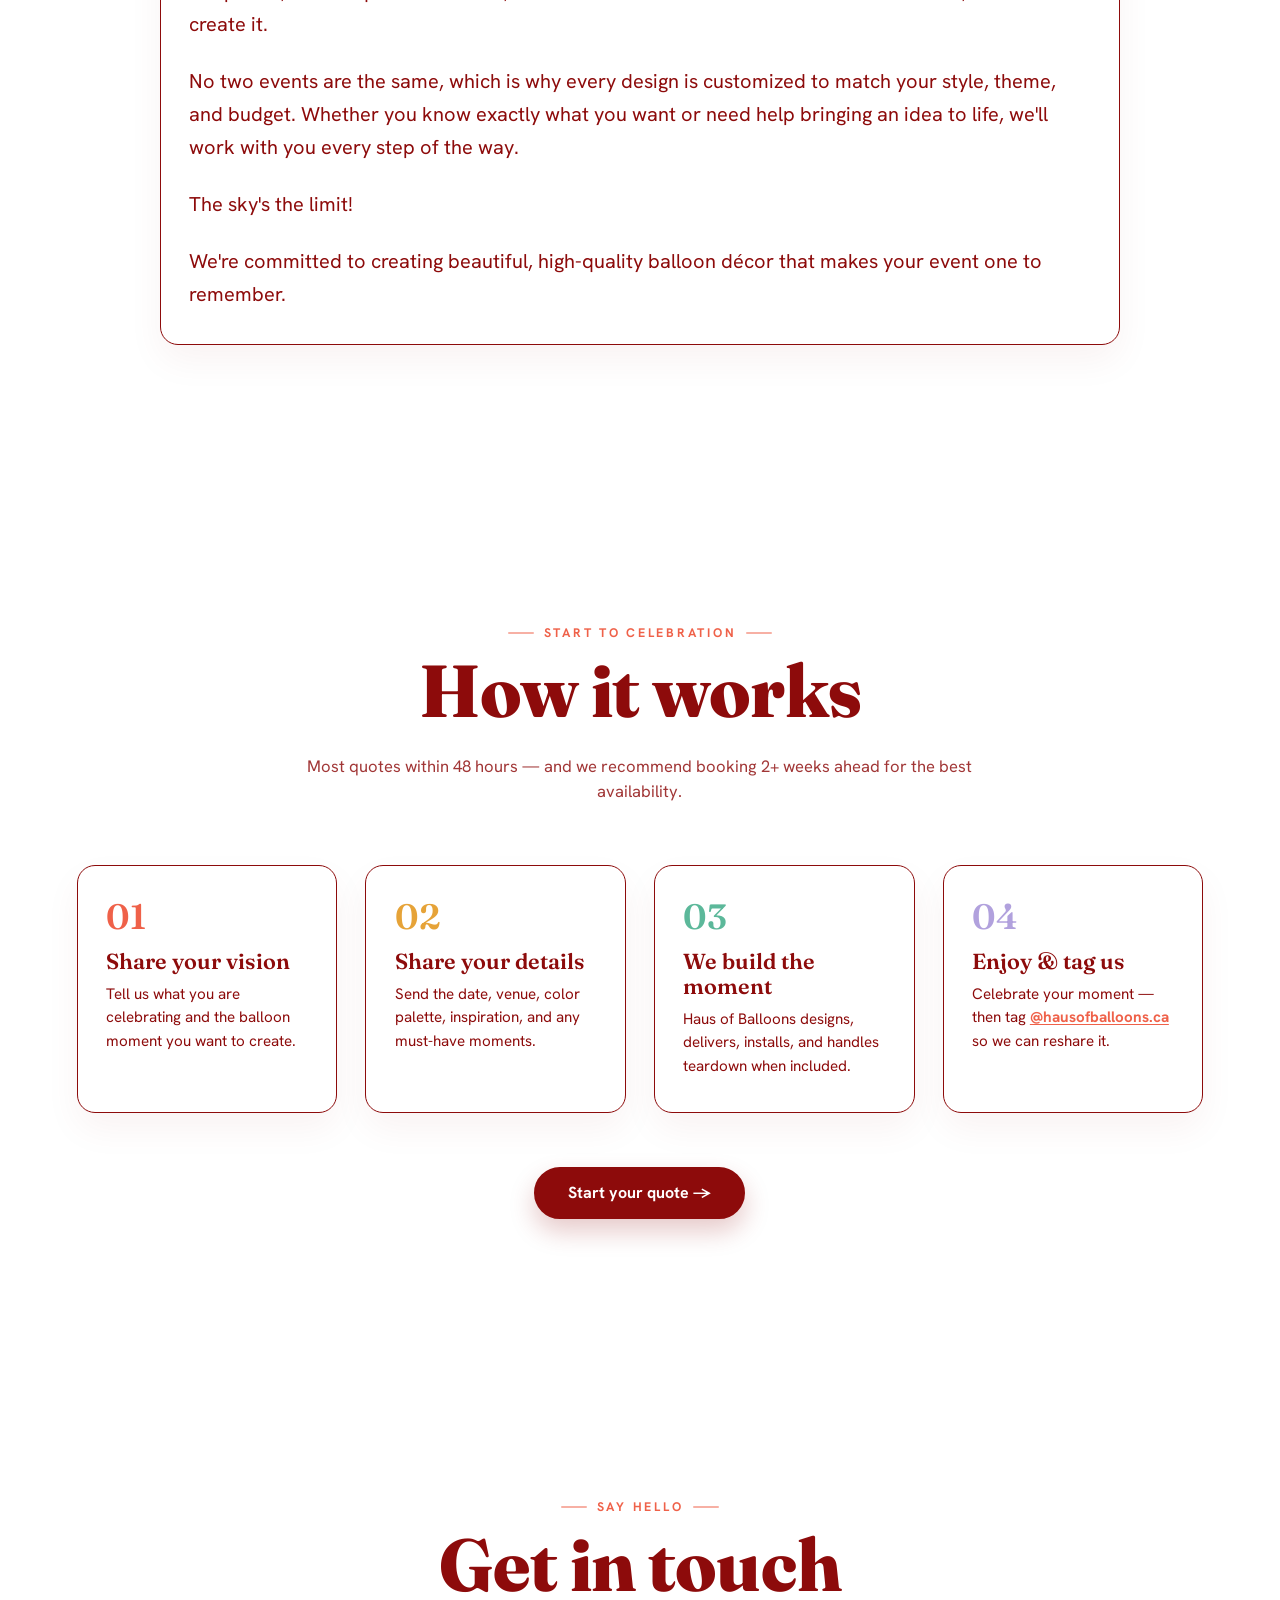
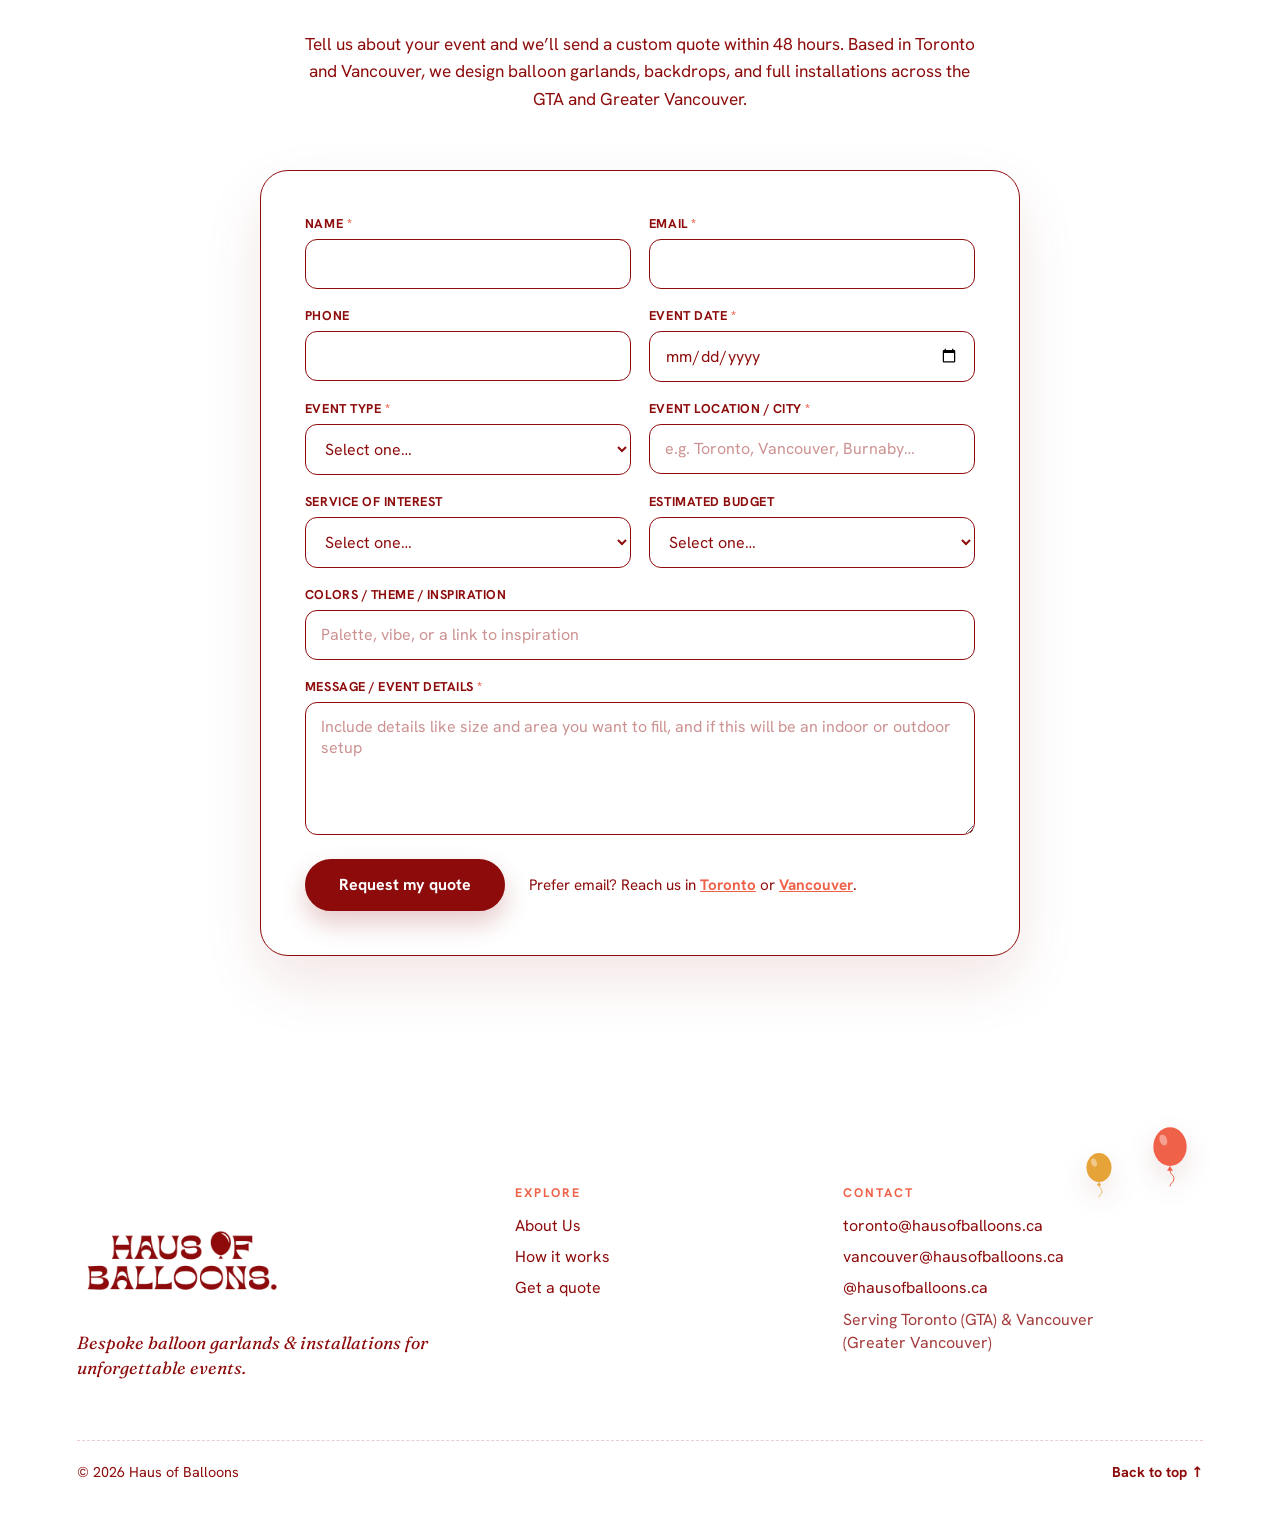
==== commit e0760b6b: "fix: generate gallery image manifest" ====
--- a/index.html
+++ b/index.html
@@ -185,94 +185,7 @@
             </svg>
           </button>
 
-          <div class="gallery-track" data-gallery-track aria-label="Gallery images">
-            <figure class="gallery-card">
-              <div class="gallery-card__frame">
-                <img src="assets/pictures/half%20arch%20with%20stars.png" alt="half arch with stars" loading="lazy"
-                  decoding="async">
-              </div>
-              <figcaption>half arch with stars</figcaption>
-            </figure>
-            <figure class="gallery-card">
-              <div class="gallery-card__frame">
-                <img src="assets/pictures/full%20arch.png" alt="full arch" loading="lazy" decoding="async">
-              </div>
-              <figcaption>full arch</figcaption>
-            </figure>
-            <figure class="gallery-card">
-              <div class="gallery-card__frame">
-                <img src="assets/pictures/half%20arch%20with%20dried%20flowers.png"
-                  alt="half arch with dried flowers" loading="lazy" decoding="async">
-              </div>
-              <figcaption>half arch with dried flowers</figcaption>
-            </figure>
-            <figure class="gallery-card">
-              <div class="gallery-card__frame">
-                <img src="assets/pictures/orange%20daisy.png" alt="orange daisy" loading="lazy" decoding="async">
-              </div>
-              <figcaption>orange daisy</figcaption>
-            </figure>
-            <figure class="gallery-card">
-              <div class="gallery-card__frame">
-                <img src="assets/pictures/balloon%20cluster.png" alt="balloon cluster" loading="lazy" decoding="async">
-              </div>
-              <figcaption>balloon cluster</figcaption>
-            </figure>
-            <figure class="gallery-card">
-              <div class="gallery-card__frame">
-                <img src="assets/pictures/half%20arch%20with%20floweres.png" alt="half arch with floweres"
-                  loading="lazy" decoding="async">
-              </div>
-              <figcaption>half arch with floweres</figcaption>
-            </figure>
-            <figure class="gallery-card">
-              <div class="gallery-card__frame">
-                <img src="assets/pictures/pink%20daisy.png" alt="pink daisy" loading="lazy" decoding="async">
-              </div>
-              <figcaption>pink daisy</figcaption>
-            </figure>
-            <figure class="gallery-card">
-              <div class="gallery-card__frame">
-                <img src="assets/pictures/half%20arch%20with%20flowers.png" alt="half arch with flowers"
-                  loading="lazy" decoding="async">
-              </div>
-              <figcaption>half arch with flowers</figcaption>
-            </figure>
-            <figure class="gallery-card">
-              <div class="gallery-card__frame">
-                <img src="assets/pictures/full%20arch%20with%20custom%20balloons.png"
-                  alt="full arch with custom balloons" loading="lazy" decoding="async">
-              </div>
-              <figcaption>full arch with custom balloons</figcaption>
-            </figure>
-            <figure class="gallery-card">
-              <div class="gallery-card__frame">
-                <img src="assets/pictures/multicolour%20daisies.png" alt="multicolour daisies" loading="lazy"
-                  decoding="async">
-              </div>
-              <figcaption>multicolour daisies</figcaption>
-            </figure>
-            <figure class="gallery-card">
-              <div class="gallery-card__frame">
-                <img src="assets/pictures/full%20cherry%20arch.png" alt="full cherry arch" loading="lazy"
-                  decoding="async">
-              </div>
-              <figcaption>full cherry arch</figcaption>
-            </figure>
-            <figure class="gallery-card">
-              <div class="gallery-card__frame">
-                <img src="assets/pictures/single%20flower.png" alt="single flower" loading="lazy" decoding="async">
-              </div>
-              <figcaption>single flower</figcaption>
-            </figure>
-            <figure class="gallery-card">
-              <div class="gallery-card__frame">
-                <img src="assets/pictures/turquois%20daisy.png" alt="turquois daisy" loading="lazy"
-                  decoding="async">
-              </div>
-              <figcaption>turquois daisy</figcaption>
-            </figure>
-          </div>
+          <div class="gallery-track" data-gallery-track aria-label="Gallery images"></div>
 
           <button class="gallery-arrow gallery-arrow--next" type="button" aria-label="Show next gallery images"
             data-gallery-next>
@@ -508,6 +421,7 @@
   </footer>
 
   <script src="instagram-posts.js"></script>
+  <script src="gallery-images.js"></script>
   <script src="main.js"></script>
 </body>
 
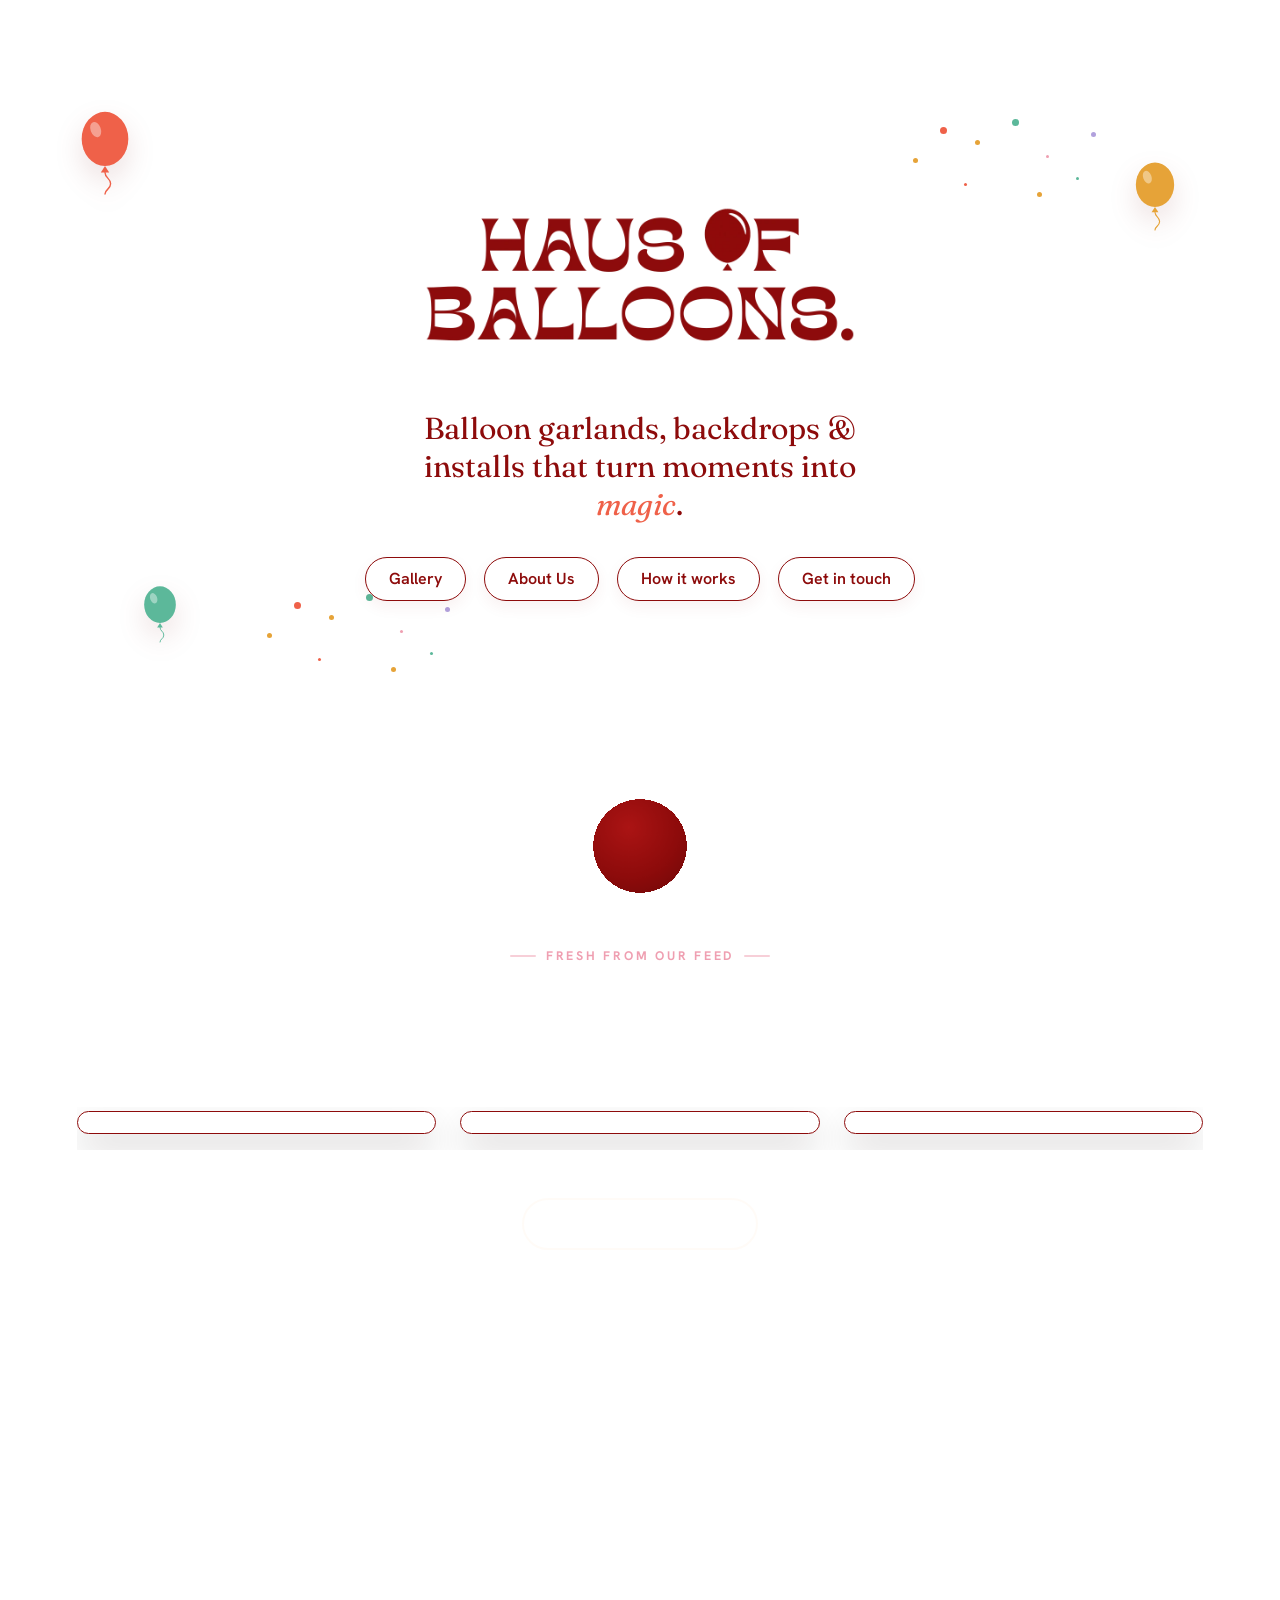
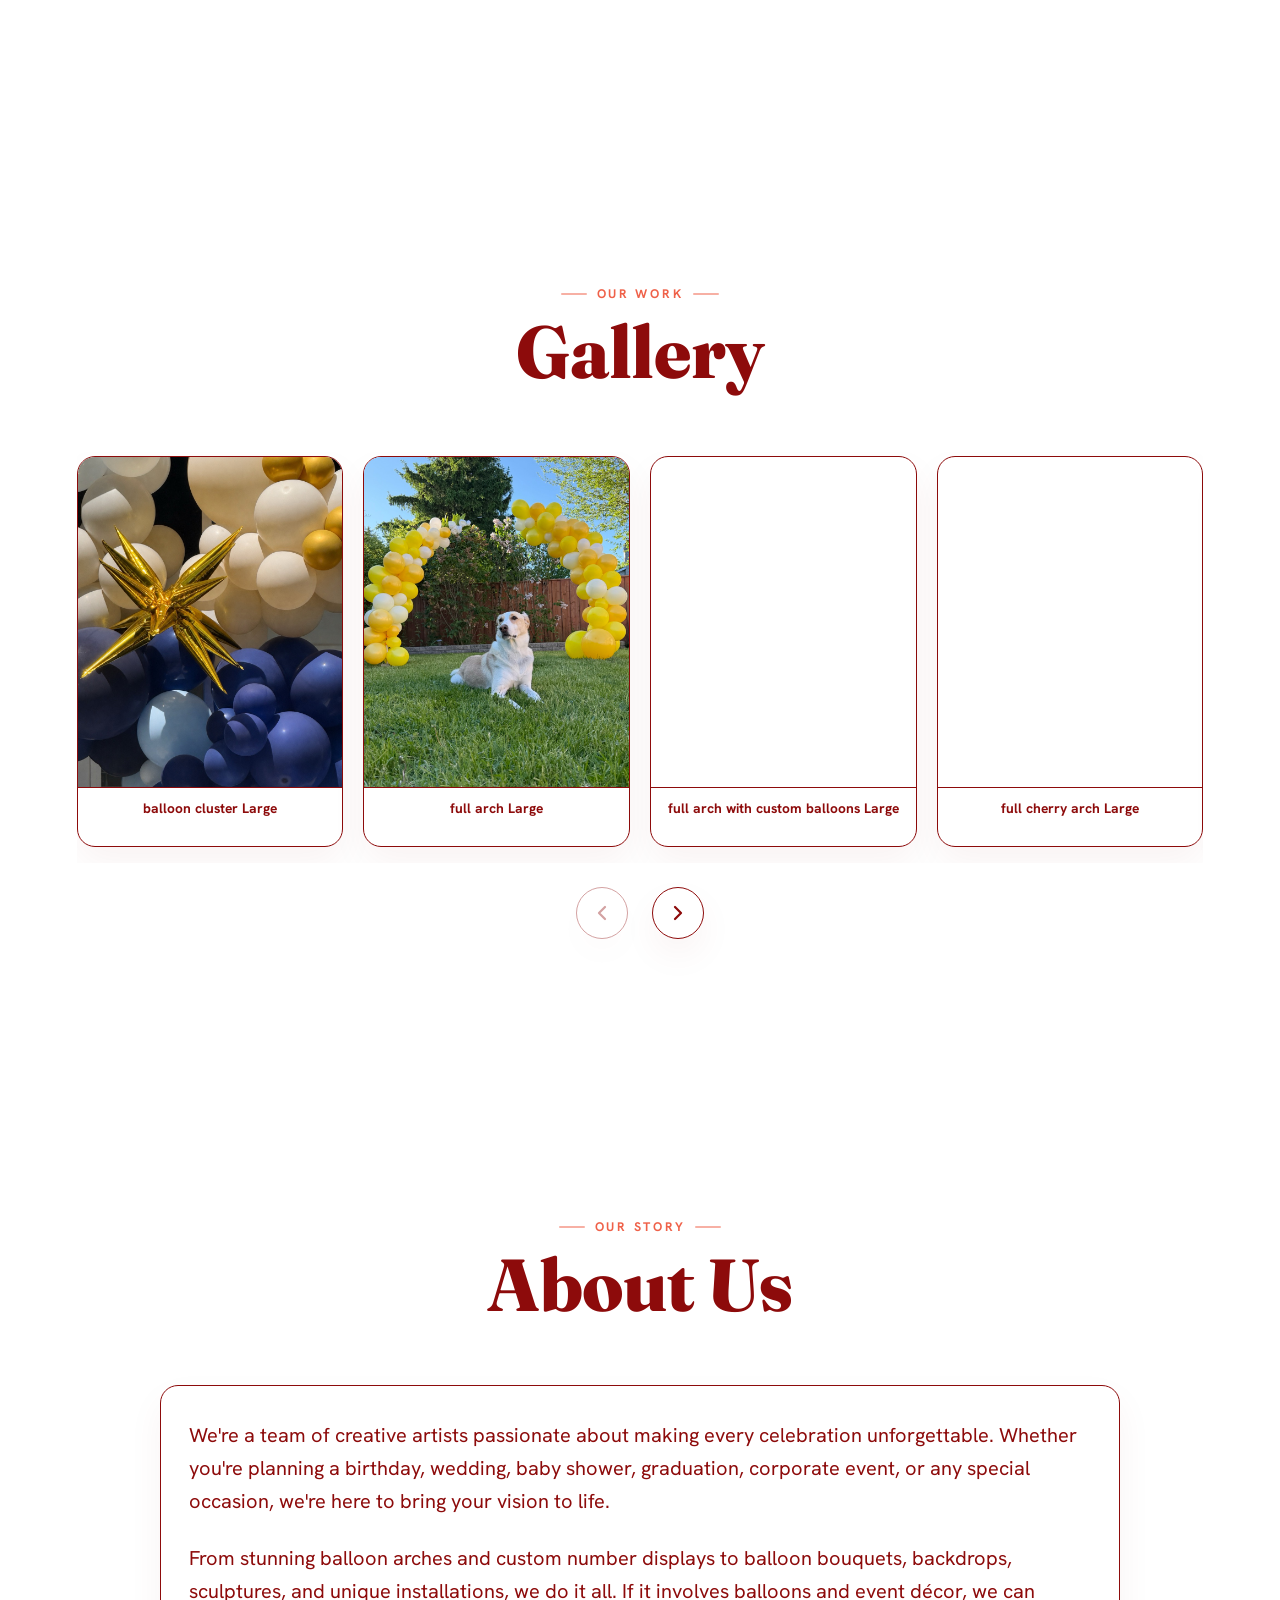
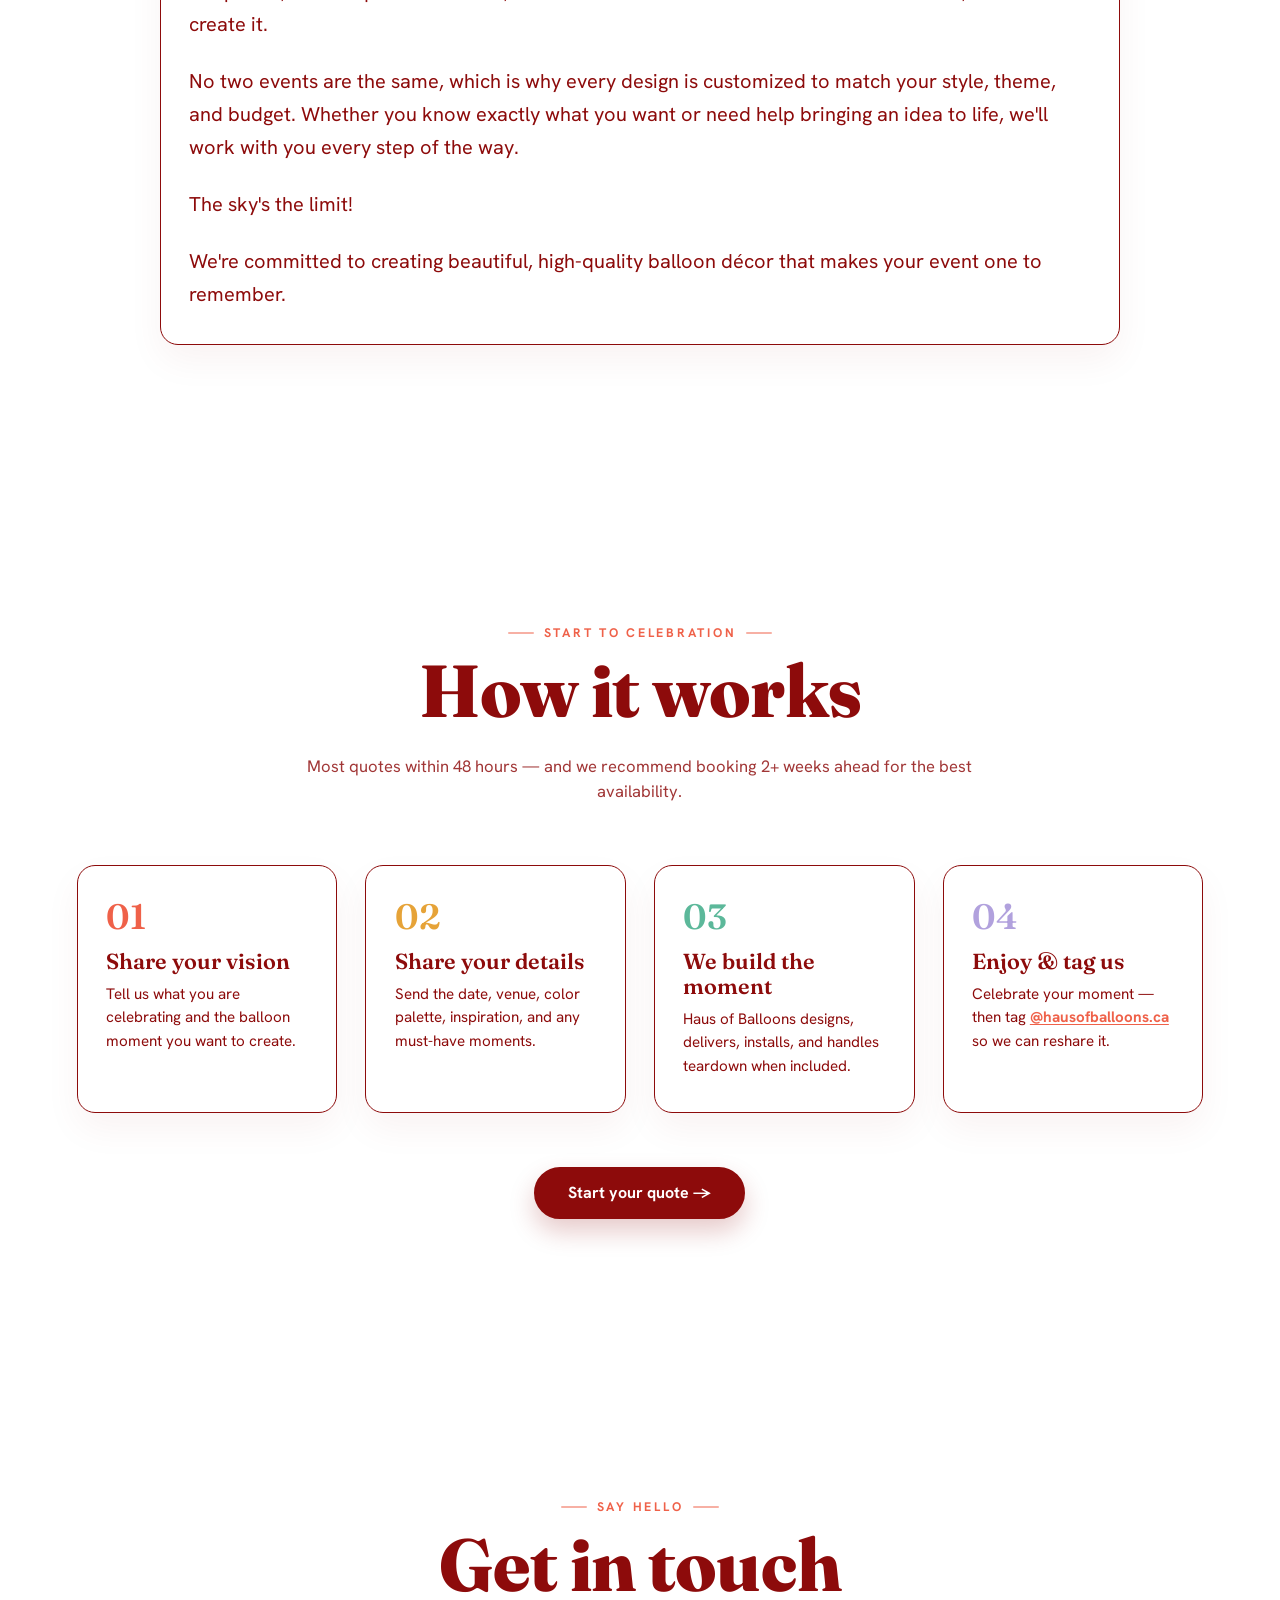
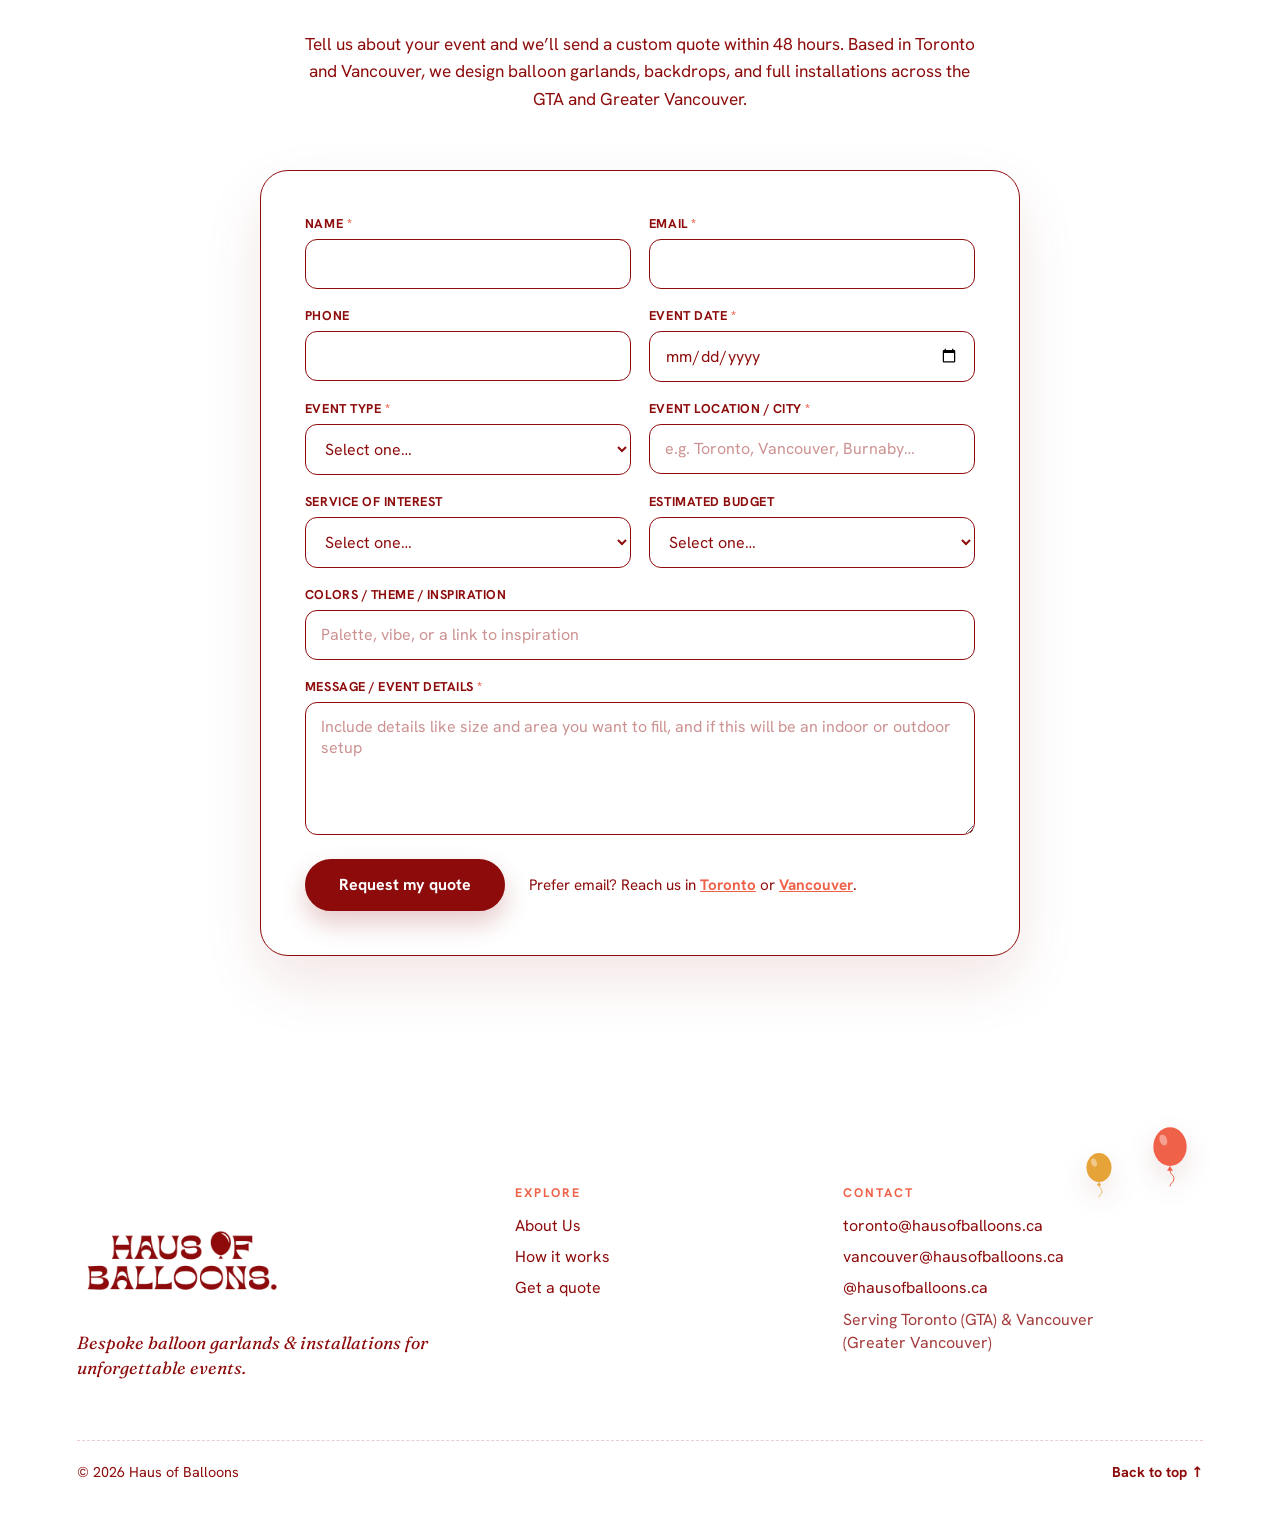
==== commit 0bf96879: "feat: add gallery image lightbox" ====
--- a/index.html
+++ b/index.html
@@ -199,6 +199,38 @@
       </div>
     </section>
 
+    <div class="gallery-lightbox" data-gallery-lightbox aria-hidden="true">
+      <div class="gallery-lightbox__dialog" role="dialog" aria-modal="true" aria-label="Expanded gallery image">
+        <button class="gallery-lightbox__close" type="button" aria-label="Close expanded gallery image"
+          data-gallery-lightbox-close>
+          <svg viewBox="0 0 24 24" aria-hidden="true" focusable="false">
+            <path d="M6 6l12 12" />
+            <path d="M18 6 6 18" />
+          </svg>
+        </button>
+
+        <figure class="gallery-lightbox__figure">
+          <img class="gallery-lightbox__image" src="" alt="" data-gallery-lightbox-image>
+          <figcaption class="gallery-lightbox__caption" data-gallery-lightbox-caption></figcaption>
+        </figure>
+
+        <div class="gallery-lightbox__controls" aria-label="Expanded gallery navigation">
+          <button class="gallery-arrow gallery-lightbox__arrow" type="button"
+            aria-label="Show previous expanded gallery image" data-gallery-lightbox-prev>
+            <svg viewBox="0 0 24 24" aria-hidden="true" focusable="false">
+              <path d="M15 18l-6-6 6-6" />
+            </svg>
+          </button>
+          <button class="gallery-arrow gallery-lightbox__arrow" type="button"
+            aria-label="Show next expanded gallery image" data-gallery-lightbox-next>
+            <svg viewBox="0 0 24 24" aria-hidden="true" focusable="false">
+              <path d="M9 6l6 6-6 6" />
+            </svg>
+          </button>
+        </div>
+      </div>
+    </div>
+
     <section class="blank-section about" id="about" aria-labelledby="about-title">
       <div class="section-shell">
         <p class="section-eyebrow">Our story</p>
--- a/styles.css
+++ b/styles.css
@@ -504,7 +504,25 @@
   scroll-snap-align: start;
 }
 
+.gallery-card__button {
+  display: block;
+  width: 100%;
+  height: 100%;
+  padding: 0;
+  color: inherit;
+  font: inherit;
+  background: transparent;
+  border: 0;
+  cursor: zoom-in;
+}
+
+.gallery-card__button:focus-visible {
+  outline: 3px solid var(--coral);
+  outline-offset: -6px;
+}
+
 .gallery-card__frame {
+  display: block;
   aspect-ratio: 4 / 5;
   min-height: 0;
   overflow: hidden;
@@ -515,6 +533,12 @@
   width: 100%;
   height: 100%;
   object-fit: cover;
+  transition: transform 240ms var(--ease-out);
+}
+
+.gallery-card__button:hover img,
+.gallery-card__button:focus-visible img {
+  transform: scale(1.035);
 }
 
 .gallery-card figcaption {
@@ -584,6 +608,119 @@
   grid-column: 2;
   grid-row: 2;
   justify-self: start;
+}
+
+body.gallery-lightbox-open {
+  overflow: hidden;
+}
+
+.gallery-lightbox {
+  position: fixed;
+  inset: 0;
+  z-index: 10000;
+  display: grid;
+  place-items: center;
+  padding: clamp(18px, 4vw, 44px);
+  background: rgba(255, 255, 255, 0.94);
+  backdrop-filter: blur(4px);
+  opacity: 0;
+  pointer-events: none;
+  transition: opacity 220ms var(--ease-out);
+}
+
+.gallery-lightbox.is-open {
+  opacity: 1;
+  pointer-events: auto;
+}
+
+.gallery-lightbox__dialog {
+  position: relative;
+  display: grid;
+  gap: clamp(14px, 2.2vw, 20px);
+  width: min(94vw, 900px);
+  max-height: 92svh;
+  align-content: center;
+}
+
+.gallery-lightbox__figure {
+  display: grid;
+  width: min(100%, 860px);
+  margin: 0 auto;
+  overflow: hidden;
+  background: var(--white);
+  border: 1px solid var(--burgundy);
+  border-radius: var(--radius);
+  box-shadow: 0 28px 74px rgba(141, 11, 11, 0.18);
+}
+
+.gallery-lightbox__image {
+  width: 100%;
+  height: min(68svh, 660px);
+  object-fit: contain;
+  background: var(--white);
+}
+
+.gallery-lightbox__caption {
+  padding: 14px 18px;
+  font-size: clamp(0.95rem, 1.2vw, 1.08rem);
+  font-weight: 700;
+  line-height: 1.3;
+  text-align: center;
+  border-top: 1px solid var(--burgundy);
+}
+
+.gallery-lightbox__close {
+  position: absolute;
+  top: 12px;
+  right: 12px;
+  z-index: 2;
+  display: inline-flex;
+  align-items: center;
+  justify-content: center;
+  width: 44px;
+  height: 44px;
+  color: var(--burgundy);
+  background: var(--white);
+  border: 1px solid var(--burgundy);
+  border-radius: 999px;
+  box-shadow: 0 16px 36px rgba(141, 11, 11, 0.12);
+  cursor: pointer;
+  transition:
+    transform 200ms var(--ease-out),
+    background-color 200ms var(--ease-out),
+    color 200ms var(--ease-out);
+}
+
+.gallery-lightbox__close svg {
+  width: 22px;
+  height: 22px;
+  fill: none;
+  stroke: currentColor;
+  stroke-width: 2.25;
+  stroke-linecap: round;
+  stroke-linejoin: round;
+}
+
+.gallery-lightbox__close:hover,
+.gallery-lightbox__close:focus-visible {
+  color: var(--white);
+  background: var(--burgundy);
+  transform: translateY(-2px);
+}
+
+.gallery-lightbox__close:focus-visible {
+  outline: 2px solid currentColor;
+  outline-offset: 4px;
+}
+
+.gallery-lightbox__controls {
+  display: flex;
+  justify-content: center;
+  gap: 16px;
+}
+
+.gallery-lightbox__arrow {
+  box-shadow: 0 18px 42px rgba(141, 11, 11, 0.12);
 }
 
 /* ------------------------------------------------------------------ */
